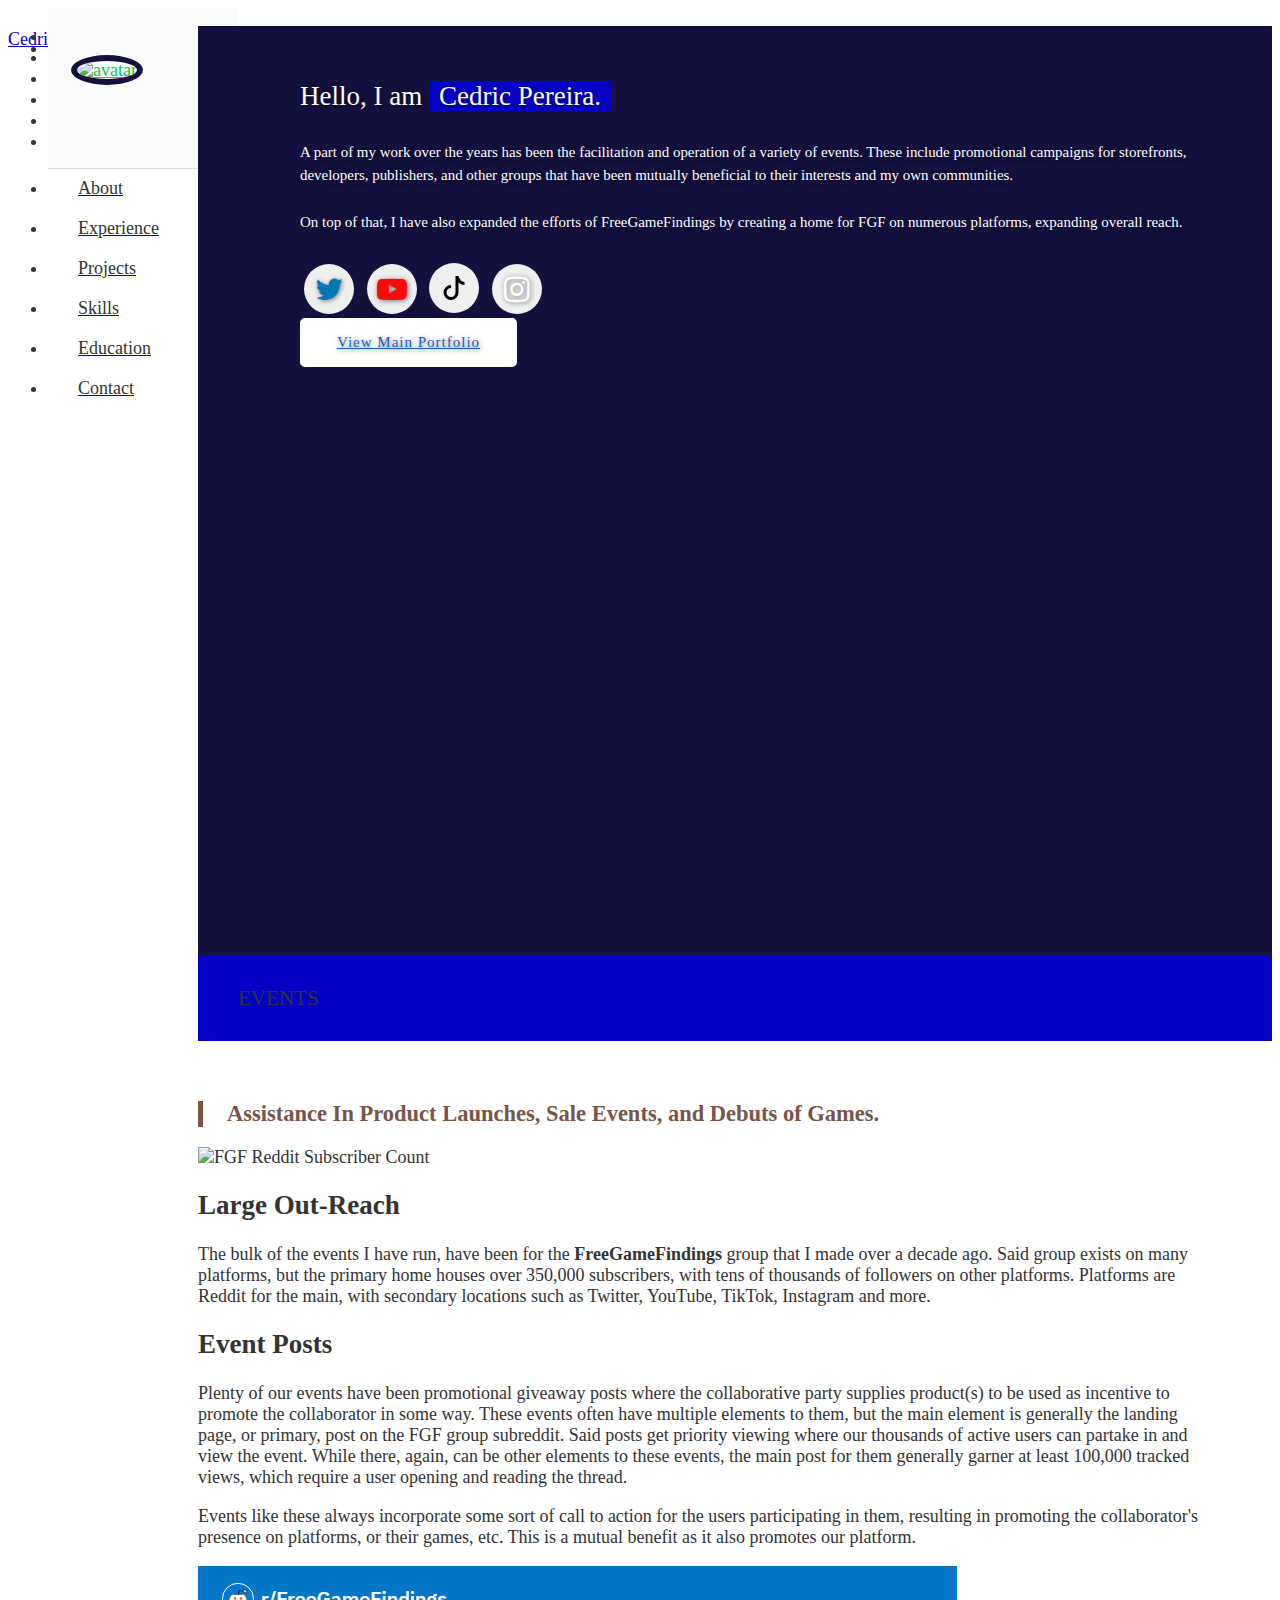
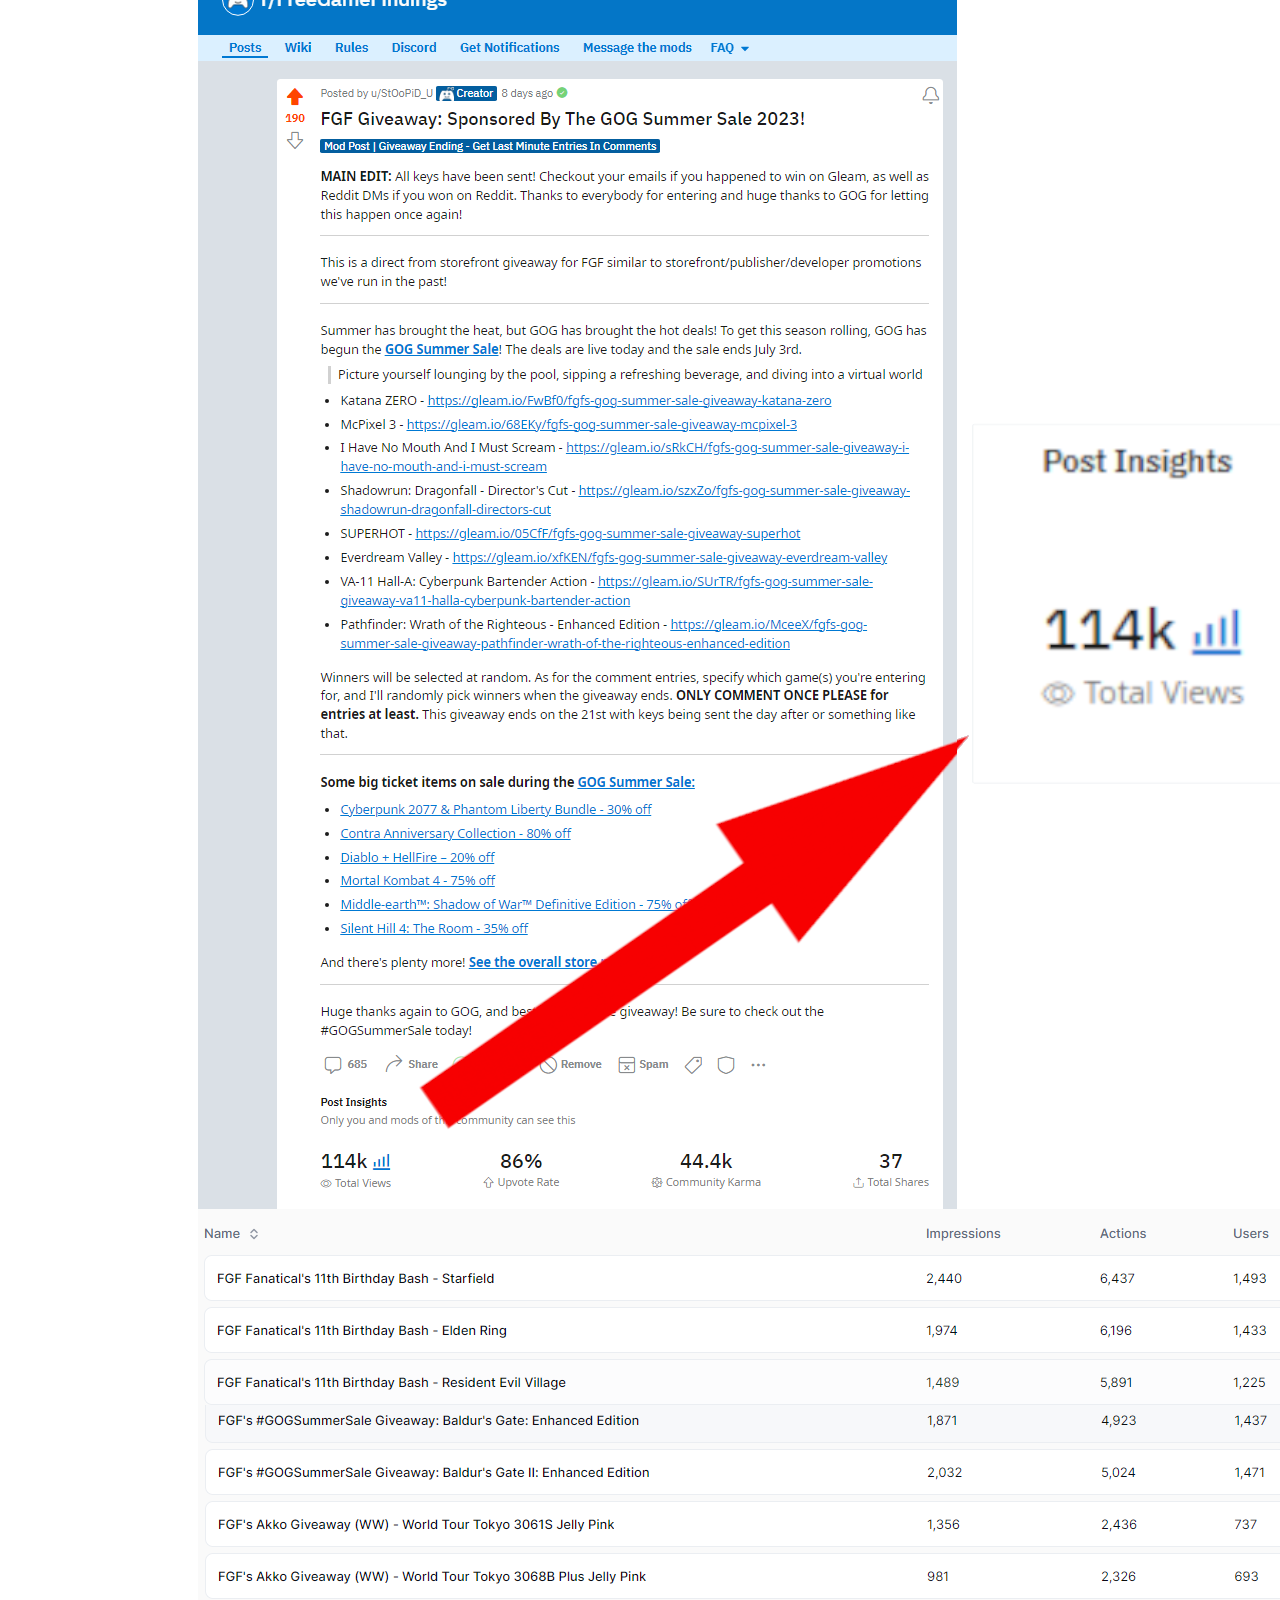
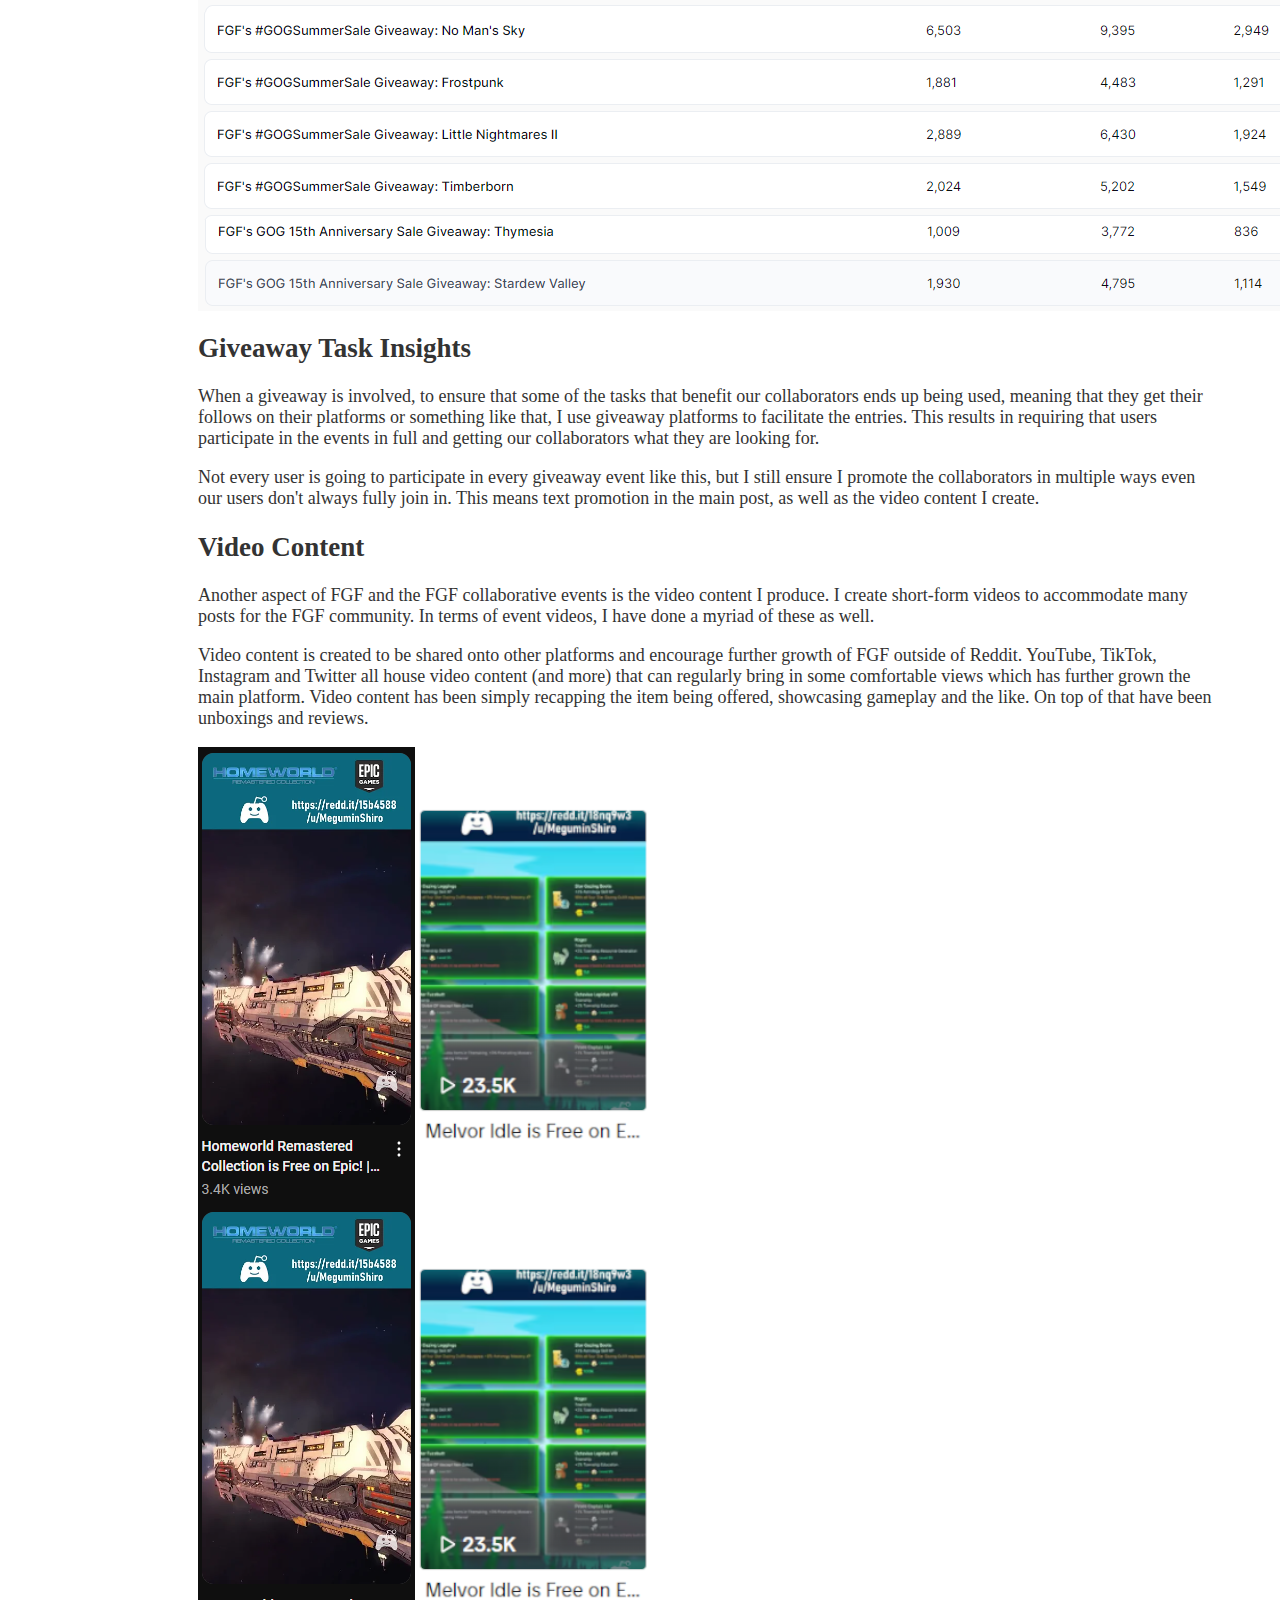
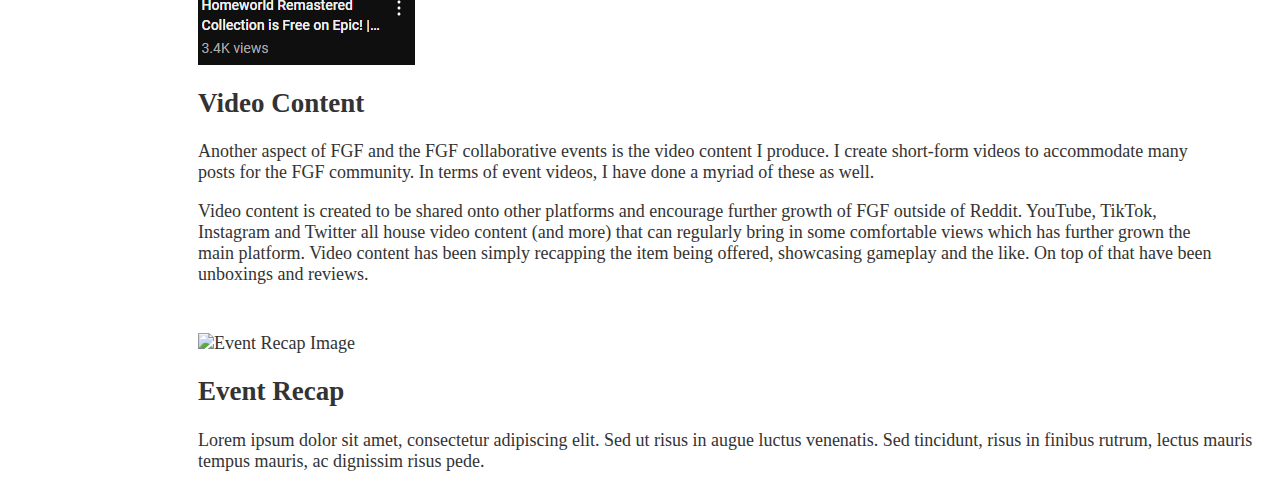
==== events.html @ 9e5b6551 "Main view finished. Now working on events." ====
<!-- <!DOCTYPE html> -->
<html lang="en">

<head>
  <meta charset="utf-8" />
  <meta name="viewport" content="width=device-width initial-scale=1" />
  <meta http-equiv="X-UA-Compatible" content="IE=edge" />

  <!-- Google Tag Manager -->
  <!-- <script>(function(w,d,s,l,i){w[l]=w[l]||[];w[l].push({'gtm.start':
  new Date().getTime(),event:'gtm.js'});var f=d.getElementsByTagName(s)[0],
  j=d.createElement(s),dl=l!='dataLayer'?'&l='+l:'';j.async=true;j.src=
  'https://www.googletagmanager.com/gtm.js?id='+i+dl;f.parentNode.insertBefore(j,f);
  })(window,document,'script','dataLayer','GTM-PGZH8HT');</script> -->
  <!-- End Google Tag Manager -->

  <!-- Materialize - Compiled and minified CSS-->
  <link rel="stylesheet" href="//cdnjs.cloudflare.com/ajax/libs/materialize/0.95.3/css/materialize.min.css" />
  <!-- Font Awesome Icon - CSS-->
  <link rel="stylesheet" href="//maxcdn.bootstrapcdn.com/font-awesome/4.3.0/css/font-awesome.min.css" />
  <!-- Custom Styles-->
  <link rel="stylesheet" href="/assets/css/style.css" />
  <title>Cedric Pereira | Events</title>

  <!-- Global site tag (gtag.js) - Google Analytics -->
  <!-- <script async src="https://www.googletagmanager.com/gtag/js?id=xxxxxxxx"></script> --> <!-- Include my own analytics tag if I set that up-->
  <!-- <script>
    window.dataLayer = window.dataLayer || [];
    function gtag() { dataLayer.push(arguments); }
    gtag('js', new Date());

    gtag('config', 'UA-126939217-2');
  </script> -->

  <!-- Open Graph-->
  <meta property="og:locale" content="en_US" />
  <meta property="og:type" content="website" />
  <meta property="og:title" content="Cedric Pereira | Manager, Developer, Creator, and More" />
  <meta property="og:description" content="Manager, Developer, Creator, Admin, Team Leader" />
  <meta property="og:url" content="https://github.com/StOoPiDU/" />
  <meta property="og:site_name" content="Cedric Pereira | Manager, Developer, Creator, and More" />
  <meta property="article:publisher" content="https://github.com/StOoPiDU/" />
  <meta property="og:image" content="https://stoopidu.github.io/examples/preview.JPG" />
  <!-- Twitter -->
  <meta name="twitter:card" content="summary" />
  <meta name="twitter:site" content="@StOoPiDU_" />
  <meta name="twitter:title" content="Coder | Livestreamer | Editor | Manager | Leader" />
  <meta name="twitter:description" content="Manager, Developer, Creator, Admin, Team Leader" />
  <meta name="twitter:url" content="https://twitter.com/StOoPiDU_" />
  <meta name="author" content="Cedric Pereira" />
  <meta name="description" content="Project Manager and Software Developer with a passion for creating and supporting a myriad of works." />
  <link rel="apple-touch-icon" sizes="57x57" href="/assets/img/favicon/apple-icon-57x57.png" />
  <link rel="apple-touch-icon" sizes="60x60" href="/assets/img/favicon/apple-icon-60x60.png" />
  <link rel="apple-touch-icon" sizes="72x72" href="/assets/img/favicon/apple-icon-72x72.png" />
  <link rel="apple-touch-icon" sizes="76x76" href="/assets/img/favicon/apple-icon-76x76.png" />
  <link rel="apple-touch-icon" sizes="114x114" href="/assets/img/favicon/apple-icon-114x114.png" />
  <link rel="apple-touch-icon" sizes="120x120" href="/assets/img/favicon/apple-icon-120x120.png" />
  <link rel="apple-touch-icon" sizes="144x144" href="/assets/img/favicon/apple-icon-144x144.png" />
  <link rel="apple-touch-icon" sizes="152x152" href="/assets/img/favicon/apple-icon-152x152.png" />
  <link rel="apple-touch-icon" sizes="180x180" href="/assets/img/favicon/apple-icon-180x180.png" />
  <link rel="icon" type="image/png" sizes="192x192" href="/assets/img/favicon/android-icon-192x192.png" />
  <link rel="icon" type="image/png" sizes="32x32" href="/assets/img/favicon/favicon-32x32.png" />
  <link rel="icon" type="image/png" sizes="96x96" href="/assets/img/favicon/favicon-96x96.png" />
  <link rel="icon" type="image/png" sizes="16x16" href="/assets/img/favicon/favicon-16x16.png" />
  <link rel="manifest" href="/assets/img/favicon/manifest.json" />
  <meta name="msapplication-TileColor" content="#ffffff" />
  <meta name="msapplication-TileImage" content="/assets/img/favicon/ms-icon-144x144.png" />
  <meta name="theme-color" content="#ffffff" />
  <meta name="robots" content="index, follow" />
  <!-- Google Site Verification for indexing -->
  <!-- <meta name="google-site-verification" content="_xxxxxx_xxxxx" /> --> <!--Set This Eventually-->
</head>

<body>
  <nav class="hide-on-small-only">
    <ul class="side-nav fixed section table-of-contents">

      <li class="logo">
        <a id="logo-container" aria-label="Navigate to the beginning of the page" href="#intro"
          class="brand-logo grey-blue-text">
          <img src="/assets/img/myLogo.png" class="circle img-responsive profile-pic" alt="avatar">
        </a>
      </li>

      <li class="bold">
        <a aria-label="Navigate to the About section" href="#about" class="waves-effect waves-dark teal-text"><i
            class="mdi-social-person small"></i><span>About</span></a>
      </li>
      <li class="bold">
        <a aria-label="Navigate to the Experience section" href="#experience"
          class="waves-effect waves-dark teal-text"><i
            class="mdi-action-trending-up small"></i><span>Experience</span></a>
      </li>

      <li class="bold">
        <a aria-label="Navigate to the Projects section" href="#projects" class="waves-effect waves-dark teal-text"><i
            class="mdi-av-my-library-books small"></i><span>Projects</span></a>
      </li>

      <li class="bold">
        <a aria-label="Navigate to the Skills section" href="#skills" class="waves-effect waves-dark teal-text"><i
            class="mdi-action-assessment small"></i><span>Skills</span></a>
      </li>

      <li class="bold">
        <a aria-label="Navigate to the Education section" href="#education" class="waves-effect waves-dark teal-text"><i
            class="mdi-social-school small"></i><span>Education</span></a>
      </li>

      <li class="bold">
        <a aria-label="Navigate to the Contact section" href="#contact" class="waves-effect waves-dark teal-text"><i
            class="mdi-content-mail small"></i><span>Contact</span></a>
      </li>
    </ul>
  </nav>

  <!-- Nav class 2 -->
  <nav class="hide-on-large only trigger z-depth-1">
    <a aria-label="Toggle visibility of the mobile navbar" href="#" data-activates="slide-out"
      class="button-collapse"><i class="mdi-navigation-menu"></i></a>
    <div class="name-title">
      <a id="name" aria-label="Navigate to the beginning of the page" href="#" class="teal-text">Cedric
        Pereira</a><span class="black-text">Manager | Developer | Creator</span>
    </div>
  </nav>

  <!-- Nav class 3 -->
  <nav class="hide-on-large only">
    <ul id="slide-out" class="side-nav">
      <li class="bold">
        <a aria-label="Navigate to the About section" href="#about" class="waves-effect waves-dark teal-text"><i
            class="mdi-social-person small"></i><span>About</span></a>
      </li>
      <li class="bold">
        <a aria-label="Navigate to the Experience section" href="#experience"
          class="waves-effect waves-dark teal-text"><i
            class="mdi-action-trending-up small"></i><span>Experience</span></a>
      </li>
      <li class="bold">
        <a aria-label="Navigate to the Projects section" href="#projects" class="waves-effect waves-dark teal-text"><i
            class="mdi-av-my-library-books small"></i><span>Projects</span></a>
      </li>
      <li class="bold">
        <a aria-label="Navigate to the Skills section" href="#skills" class="waves-effect waves-dark teal-text"><i
            class="mdi-action-assessment small"></i><span>Skills</span></a>
      </li>

      <li class="bold">
        <a aria-label="Navigate to the Education section" href="#education" class="waves-effect waves-dark teal-text"><i
            class="mdi-social-school small"></i><span>Education</span></a>
      </li>
      <li class="bold">
        <a aria-label="Navigate to the Contact section" href="#contact" class="waves-effect waves-dark teal-text"><i
            class="mdi-content-mail small"></i><span>Contact</span></a>
      </li>
    </ul>
  </nav>

  <!-- Main Content-->
  <main>
    <!-- First Section: Heading lines and image -->
    <section id="intro" class="section scrollspy full-height">
      <div class="overlay"></div>
      <div class="container">
        <div class="col-md-9">
          <div class="content section-padding valign" style="margin-left: 10%; margin-top: 50px;">
            <div class="caption">
              <h2>Hello, I am <span class="teal">Cedric Pereira.</span></h2>
              <h5>A part of my work over the years has been the facilitation and operation of a variety of events. These include promotional campaigns for storefronts, developers, publishers, and other groups that have been mutually beneficial to their interests and my own communities.</h5>
              <h5>On top of that, I have also expanded the efforts of FreeGameFindings by creating a home for FGF on numerous platforms, expanding overall reach.</h5>
            </div>

            <div class="social">
              <a href="https://twitter.com/FreeGameFinding" target="_blank">
                <button class="icon-btn twitter">
                  <i class="fa fa-twitter"></i>
                </button>
              </a>
              <a href="https://www.youtube.com/@freegamefindings" target="_blank">
                <button class="icon-btn youtube">
                  <i class="fa fa-youtube-play"></i>
                </button>
              </a>
              <a href="https://www.tiktok.com/@freegamefindings" target="_blank">
                <button class="icon-btn tiktok">
                  <svg xmlns="http://www.w3.org/2000/svg" width="24" height="24" fill="currentColor" class="bi bi-tiktok" viewBox="0 0 16 16">
                    <path d="M9 0h1.98c.144.715.54 1.617 1.235 2.512C12.895 3.389 13.797 4 15 4v2c-1.753 0-3.07-.814-4-1.829V11a5 5 0 1 1-5-5v2a3 3 0 1 0 3 3z"/>
                  </svg> <!-- Direct Link TikTok Logo -->
                </button>
              </a>
              <a href="https://www.instagram.com/freegamefinding/" target="_blank">
                <button class="icon-btn instagram">
                  <i class="fa fa-instagram"></i>
                </button>
              </a>

              <!-- <a href="LINKLINKLINK" target="_blank">
                <button class="icon-btn LINKLINK">
                  <i class="fa fa-twitch"></i>
                </button>
              </a> -->
            </div>

            <div class='buttons'>
              <a href="https://stoopidu.github.io/" class="readme">View Main Portfolio</a>
              <!-- <a href="#contact" class="contactme">Contact Me</a> -->
            </div>
          </div>
        </div>
      </div>
    </section>

    <!-- Second Section: About -->
    <section id="about" class="section scrollspy">
      <h3 class="page-title white-text teal">Events</h3>
      <div class="container flow-text">
        <blockquote>
          <h2>
            Assistance In Product Launches, Sale Events, and Debuts of Games.
          </h2>
        </blockquote>

        <div class="row">
          <div class="col s12 m6">
            <img alt="FGF Reddit Subscriber Count" src="/assets/img/events/fgf-sub-count.PNG" class="responsive-img"/>
            <!-- <img src="https://static.wixstatic.com/media/0e0314_6932dff3b9944958aabe77f06341f269~mv2.jpg/v1/fill/w_740,h_497,al_c,q_85,usm_0.66_1.00_0.01,enc_auto/0e0314_6932dff3b9944958aabe77f06341f269~mv2.jpg" alt="Event Recap Image" class="responsive-img"> -->
          </div>
          <div class="col s12 m6">
            <h2>Large Out-Reach</h2>
            <p>The bulk of the events I have run, have been for the <b>FreeGameFindings</b> group that I made over a decade ago. Said group exists on many platforms, but the primary home houses over 350,000 subscribers, with tens of thousands of followers on other platforms. Platforms are Reddit for the main, with secondary locations such as Twitter, YouTube, TikTok, Instagram and more.</p>
          </div>
        </div>

        <div class="row">
          <div class="col s12 m6">
            <h2>Event Posts</h2>
            <p>Plenty of our events have been promotional giveaway posts where the collaborative party supplies product(s) to be used as incentive to promote the collaborator in some way. These events often have multiple elements to them, but the main element is generally the landing page, or primary, post on the FGF group subreddit. Said posts get priority viewing where our thousands of active users can partake in and view the event. While there, again, can be other elements to these events, the main post for them generally garner at least 100,000 tracked views, which require a user opening and reading the thread.</p>
            <p>Events like these always incorporate some sort of call to action for the users participating in them, resulting in promoting the collaborator's presence on platforms, or their games, etc. This is a mutual benefit as it also promotes our platform.</p>
          </div>
          <div class="col s12 m6">
            <img alt="Post Insight" src="/assets/img/events/gog-summer-sale-insights-combined.png" class="responsive-img"/>
            <!-- <img src="https://static.wixstatic.com/media/0e0314_6932dff3b9944958aabe77f06341f269~mv2.jpg/v1/fill/w_740,h_497,al_c,q_85,usm_0.66_1.00_0.01,enc_auto/0e0314_6932dff3b9944958aabe77f06341f269~mv2.jpg" alt="Event Recap Image" class="responsive-img"> -->
          </div>
        </div>

        <div class="row">
          <div class="col s12 m6">
            <img alt="Gleam Insights" src="/assets/img/events/gleam-insights-combined.PNG" class="responsive-img"/>
            <!-- <img src="https://static.wixstatic.com/media/0e0314_6932dff3b9944958aabe77f06341f269~mv2.jpg/v1/fill/w_740,h_497,al_c,q_85,usm_0.66_1.00_0.01,enc_auto/0e0314_6932dff3b9944958aabe77f06341f269~mv2.jpg" alt="Event Recap Image" class="responsive-img"> -->
          </div>
          <div class="col s12 m6">
            <h2>Giveaway Task Insights</h2>
            <p>When a giveaway is involved, to ensure that some of the tasks that benefit our collaborators ends up being used, meaning that they get their follows on their platforms or something like that, I use giveaway platforms to facilitate the entries. This results in requiring that users participate in the events in full and getting our collaborators what they are looking for.</p>
            <p>Not every user is going to participate in every giveaway event like this, but I still ensure I promote the collaborators in multiple ways even our users don't always fully join in. This means text promotion in the main post, as well as the video content I create.</p>
          </div>
        </div>

        <div class="row">
          <div class="col s12 m6">
            <h2>Video Content</h2>
            <p>Another aspect of FGF and the FGF collaborative events is the video content I produce. I create short-form videos to accommodate many posts for the FGF community. In terms of event videos, I have done a myriad of these as well.</p>
            <p>Video content is created to be shared onto other platforms and encourage further growth of FGF outside of Reddit. YouTube, TikTok, Instagram and Twitter all house video content (and more) that can regularly bring in some comfortable views which has further grown the main platform. Video content has been simply recapping the item being offered, showcasing gameplay and the like. On top of that have been unboxings and reviews.</p>
          </div>
          <div class="col s12 m6">
            <img alt="FGF YouTube and TikTok Views" src="/assets/img/events/fgf-yt-tt-views-combined.PNG" class="responsive-img"/>
            <!-- <img src="https://static.wixstatic.com/media/0e0314_6932dff3b9944958aabe77f06341f269~mv2.jpg/v1/fill/w_740,h_497,al_c,q_85,usm_0.66_1.00_0.01,enc_auto/0e0314_6932dff3b9944958aabe77f06341f269~mv2.jpg" alt="Event Recap Image" class="responsive-img"> -->
          </div>
        </div>

        <div class="row">
          <div class="col s12 m6">
            <img alt="FGF YouTube and TikTok Views" src="/assets/img/events/fgf-yt-tt-views-combined.PNG" class="responsive-img"/>
            <!-- <img src="https://static.wixstatic.com/media/0e0314_6932dff3b9944958aabe77f06341f269~mv2.jpg/v1/fill/w_740,h_497,al_c,q_85,usm_0.66_1.00_0.01,enc_auto/0e0314_6932dff3b9944958aabe77f06341f269~mv2.jpg" alt="Event Recap Image" class="responsive-img"> -->
          </div>
          <div class="col s12 m6">
            <h2>Video Content</h2>
            <p>Another aspect of FGF and the FGF collaborative events is the video content I produce. I create short-form videos to accommodate many posts for the FGF community. In terms of event videos, I have done a myriad of these as well.</p>
            <p>Video content is created to be shared onto other platforms and encourage further growth of FGF outside of Reddit. YouTube, TikTok, Instagram and Twitter all house video content (and more) that can regularly bring in some comfortable views which has further grown the main platform. Video content has been simply recapping the item being offered, showcasing gameplay and the like. On top of that have been unboxings and reviews.</p>
          </div>
        </div>

      </div>
    </section>

    <!-- Eight Section: Event Recap -->
    <section class="">
      <div class="row">
        <div class="col s12 m6">
          <img src="https://static.wixstatic.com/media/0e0314_6932dff3b9944958aabe77f06341f269~mv2.jpg/v1/fill/w_740,h_497,al_c,q_85,usm_0.66_1.00_0.01,enc_auto/0e0314_6932dff3b9944958aabe77f06341f269~mv2.jpg" alt="Event Recap Image" class="responsive-img">
        </div>
        <div class="col s12 m6">
          <h2>Event Recap</h2>
          <p>Lorem ipsum dolor sit amet, consectetur adipiscing elit. Sed ut risus in augue luctus venenatis. Sed tincidunt, risus in finibus rutrum, lectus mauris tempus mauris, ac dignissim risus pede.</p>
        </div>
      </div>
    </section>


  <!-- jQuery-->
  <script src="https://ajax.googleapis.com/ajax/libs/jquery/1.11.2/jquery.min.js"></script>

  <!-- Materialize - Compiled and minified JavaScript-->
  <script src="https://cdnjs.cloudflare.com/ajax/libs/materialize/0.95.3/js/materialize.min.js"></script>
  <script>
    // Materialize - Initializers
    $(document).ready(function () {
      $(".scrollspy").scrollSpy()
      // Initialize collapse button
      $(".button-collapse").sideNav({
        menuWidth: 190, // Default is 240
        edge: "left", // Choose the horizontal origin
        closeOnClick: true // Closes side-nav on <a> clicks, useful for Angular/Meteor
      })
    })
  </script>
</body>

</html>
---- assets/css/style.css ----
.profile-pic {
  position: relative;
  max-width:130px;
  max-height:130px;
  width: auto;
  height: auto;
  overflow: hidden;
  /* display: inline-block; */


  /* background-size: cover;  */
  margin: -31px;
  margin-left:-7px;
  border: 6px solid rgba(21, 17, 63);
  border-radius: 50% !important;
}

.profile-pic img {
  width: 100%;
  height: auto;
}

.tracker {
  /* visibility: hidden; */
  position: fixed;
  /* margin-inline-end: auto;  */
  bottom: 0;
  right: 0;
}

@import url(https://fonts.googleapis.com/css?family=Poiret+One);
.social {
  margin: 0 auto;
  width: auto;
  text-align: inherit;
  /* padding: 10px; */
}

.icon-btn {
  margin-left: auto;
  width: 50px;
  height: 50px;
  border: 0;
  color: #FFFFFF;
  cursor: pointer;
  font-size: 30px;
  line-height: 70px;
  border-radius: 45px;
  display: inline-block;
  margin: 4px;
}

.github {
  color: black;
}

.linkedin {
  color: #0077b5;
}

.reddit {
  color: #f06b1e;
}

.tiktok {
  color: black;
}

.twitter {
  color: #0077b5;
}

.youtube {
  color: #fc0909;
}

.icon-btn:hover {
  transform: scale(1.10);
  color: #FFFFFF;
}

.github:hover {
  background-color: black;
}

.linkedin:hover {
  background-color: #0077b5;
}

.reddit:hover {
  background-color: #f06b1e;
}

.tiktok:hover {
  background-color: black;
}

.twitter:hover {
  background-color: #0077b5;
}

.youtube:hover {
  background-color: #fc0909;
}

/* Buttons - Read Me, Contact Us */

.readme {
  position: relative;
  padding: 11px 35px;
  background: #fff;
  color: #1e5ac9;
  border: 2px solid #fff;
  font-weight: 600;
  font-size: 15px;
  letter-spacing: 1px;
  display: inline-block;
  border-radius: 5px;
  -webkit-border-radius: 5px;
}

/* .readme:hover{
  color: white;
  background-color: #1e5ac9;
} */

.contactme {
  position: relative;
  padding: 11px 35px;
  background: none;
  color: #fff;
  border: 2px solid #fff;
  font-weight: 600;
  font-size: 15px;
  letter-spacing: 1px;
  display: inline-block;
  margin-top: 1.5em;
  border-radius: 5px;
  -webkit-border-radius: 5px;
}

.contactme:hover{
  color: #1e5ac9;
  background-color: white;
}
/* main body */

/* body-color */

body {
  color: #333;
  font-size: 18px;
}

/* body {
  color: black;
  font-size: 18px;
} */

/* main a -- links */

/* a {
  color: #0600c6;
} */

a {
  color: #15113f;
}

/* main blockqoute */

/* blockquote {
  border-left: 5px solid #795548;
  color: #795548;
  font-size: 125%;
  font-weight: 400;
  margin: 20px 0;
  padding-left: 1.5rem;
} */

blockquote {
  border-left: 5px solid #795548;
  color: #795548;
  font-size: 125%;
  font-weight: 400;
  margin: 20px 0;
  padding-left: 1.5rem;
}

blockquote * {
  font-size: inherit;
  line-height: inherit;
}

.text-center {
  text-align: center;
}

/* main nav */

nav {
  background: white;
  box-shadow: none;
  height: 0;
}

/* nav {
  background: rgb(149, 126, 212);
  box-shadow: none;
  height: 0;
} */

nav i {
  padding: 0 15px;
  position: relative;
  top: 5px;
}

/* main */

/* main {
  background: url(../../assets/img/bg.png) repeat;
  padding-left: 190px;
} */

main {
  background: url(../../assets/img/bg.png) repeat;
  padding-left: 190px;
}

dl {
  margin-top: 0.5rem;
}

dd {
  display: inline-block;
  font-weight: 500;
  margin-left: 0;
}

dt {
  display: inline-block;
  margin-left: 0.5rem;
}

ul.side-nav {
  width: 190px;
}

ul.side-nav li {
  padding: 0;
}

/* ul.side-nav.fixed a {
  box-sizing: content-box;
  color: rgb(48, 122, 207);
  display: block;
  line-height: 100%;
  padding: 10px 0 12px;
} */

ul.side-nav.fixed a {
  box-sizing: content-box;
  color: rgb(16, 202, 56);
  display: block;
  line-height: 100%;
  padding: 10px 0 12px;
}

ul.table-of-contents li.logo a.active, ul.table-of-contents li.logo a:hover {
  border: none;
  font-weight: 200;
}

/* ul.side-nav.fixed li.logo {
  background-color: #fafafa;
  border-bottom: 1px solid #ddd;
  box-sizing: content-box;
  min-height: 90px;
  padding: 30px 30px 40px;
} */

ul.side-nav.fixed li.logo {
  background-color: #fafafa;
  border-bottom: 1px solid #ddd;
  box-sizing: content-box;
  min-height: 90px;
  padding: 30px 30px 40px;
}

ul.side-nav.fixed li.logo a {
  font-weight: 200;
  line-height: 100%;
}

ul.table-of-contents li:not(.logo) a.active, ul.table-of-contents li:not(.logo) a:hover {
  background-color: #fafafa;
  border-left: 3px solid;
}

ul.side-nav.fixed.table-of-contents li:not(.logo) a span, ul#slide-out li:not(.logo) a span {
  color: #333 !important;
}

li.logo span {
  display: block;
  font-size: 14px;
}

.brand-logo h1 {
  font-size: inherit;
  line-height: inherit;
  margin: inherit;
  font-weight: inherit;
}

.container {
  width: 95%;
}

h3 {
  font-weight: 200;
  margin-bottom: 60px;
  margin-top: 0;
  padding: 30px 40px;
  text-transform: uppercase;
}

.section {
  padding-bottom: 30px;
  padding-top: 0;
  position: relative;
}

.full-height {
  height: 100vh;
}

/* Original */

/* #intro.section {
  background: url(../../assets/img/white-ai-wallpaper.jpg) no-repeat top center/cover;
  position: relative;
} */

#intro.section {
  background: #231d68 repeat;
  position: relative;
}

#intro.section .container {
  color: white;
  font-weight: 200;
  left: 0;
  position: absolute;
  top: 0;
}

/* #intro.section .container *:not(span) {
  font-weight: 300;
  line-height: 150%;
  padding: 0 30px;
  text-shadow: 1px 1px 5px rgba(0, 0, 0, 0.5);
} */

#intro.section .container *:not(span) {
  font-weight: 300;
  /* font-weight: 400; */
  line-height: 150%;
  /* padding: 0 0px; */
  text-shadow: 1px 1px 5px rgba(0, 0, 0, 0.5);
}

#intro.section .underline {
  border-bottom: 5px solid #24305e;
}

#intro.section .teal {
  padding: 0 10px;
}

.overlay {
  background-color: rgba(0, 0, 0, 0.4);
  height: 100%;
  left: 0;
  position: absolute;
  top: 0;
  width: 100%;
}

.waves-effect.waves-blue .waves-ripple {
  /* The alpha value allows the text and background color
   of the button to still show through. */
  background-color: rgba(33, 150, 243, 0.2);
}

.card {
  margin-bottom: 60px;
}

.card .role {
  font-size: 1.25rem;
  position: absolute;
  right: 38px;
  top: 35px;
}

.card li a {
  margin-right: 0;
  color: #333;
  border-bottom: 2px solid #ffab40;
}

.card li a:hover {
  color: #333;
  font-weight: 500;
}

.card .card-content {
  padding-bottom: 30px;
}

.card .card-content p {
  padding: 5px 0 0;
}

.card h5 {
  font-size: 1.5rem;
  margin-bottom: -0.5rem;
  margin-top: 2rem;
}

.card h6 {
  font-weight: 300;
  letter-spacing: 1px;
  margin-top: 2rem;
  text-transform: uppercase;
}

#experience .card-action {
  background-color: rgba(0, 0, 0, 0.02);
  border: none;
}

#experience .card .col.s12.m2 a {
  display: block;
}

#experience .card .col.s12.m2 a img {
  max-height: 60px;
}

.card-action span {
  font-size: 85%;
  color: #666;
}

.card ul {
  margin-bottom: 0;
}

.card ul li {
  line-height: 200%;
  list-style-type: disc;
  margin-left: 24px;
}

.card ul li li {
  color: #666;
  font-size: 13px;
}

.card .card-title {
  font-size: 24px;
}

.card .card-content .card-title {
  line-height: 2.5rem;
}

.card i.right {
  margin-left: 10px;
}

a.hoverline {
  border-bottom: 3px solid transparent !important;
  padding: 3px 3px 0 3px;
  transition: 0.25s all;
  -moz-transition: 0.25s all;
  -webkit-transition: 0.25s all;
}

/* main a.hoverline */

/* a.hoverline:hover {
  border-bottom: 3px solid #24305e !important;
} */

a.hoverline:hover {
  border-bottom: 3px solid #15113f !important;
}

#skills .card.large {
  height: 360px;
}

#skills h4 {
  border-bottom: 1px solid #ddd;
  margin-bottom: 30px;
  padding-bottom: 20px;
}

/* #skills .col img.responsive-img {
  margin: 0 auto;
  max-height: 100px;
  padding-bottom: 10px;
  text-align: center;
  vertical-align: middle;
  display: table-cell;
} */

#skills .col {
  display: flex; /* Use flexbox to control the layout */
  flex-direction: column; /* Stack the image and text vertically */
  align-items: center; /* Center both image and text horizontally */
  text-align: center; /* Center the text within its container */
}

#skills .col img.responsive-img {
  max-height: 100px;
  padding-bottom: 10px;
}

.card.large .card-content p {
  color: inherit;
  margin: 0;
  padding: 30px 0;
}

#experience .card-content .row {
  border-bottom: 1px solid #ddd;
  padding-bottom: 10px;
}

.card.large .card-image {
  height: 230px;
}

.card.large .card-content {
  height: auto;
}

.card.medium .card-image {
  height: 240px;
}

.card-action a.btn-floating {
  margin-bottom: 0;
}

#contact a:not(.btn-floating) {
  bottom: 6px;
  left: 20px;
  position: relative;
}

#experience .col.s12.m2 {
  text-align: center;
}

.fa-external-link:before {
  left: 3px;
  position: relative;
  top: 2px;
}

small {
  display: none;
}

.grey-text {
  color: #666 !important;
}

/* main .teal-text RENAMETHIS*/

.teal-text {
  color: #0600c6 !important;
}

/* .teal-text {
  color: #0b5e86 !important;
} */

/* .teal RENAMETHIS*/

.teal {
  background-color: #0600c6 !important;
}

/* .teal {
  background-color: #00695c !important;
} */

@media (min-width: 1200px) {
  #experience .container {
    width: 860px;
  }
}

@media (max-width: 1360px) {
  .card ul li {
    font-size: 14px;
    line-height: 200%;
    margin-left: 20px;
  }
}

@media (max-width: 1160px) {
  .card ul li {
    line-height: 150%;
  }
}

@media (max-width: 992px) {
  main {
    padding-left: 0px;
    padding-top: 64px;
  }
  ul.side-nav a {
    line-height: 100%;
    padding: 0;
    width: 100%;
  }
  nav {
    background: #fff;
    height: 64px;
    position: absolute;
  }
  nav a.button-collapse, nav a.button-collapse i {
    color: #0600c6;
    height: 56px;
    line-height: 56px;
  }
  h3 {
    padding: 20px 30px;
    margin-bottom: 40px;
  }
  .container {
    margin: 0 auto;
  }
  nav.hide-on-large.only.trigger {
    display: block;
    position: fixed;
    top: 0;
    z-index: 2;
  }
  .name-title {
    display: block;
    height: 100%;
    padding-top: 15px;
    text-align: center;
    width: 100%;
    position: absolute;
  }
  .name-title>span, .name-title>a {
    position: relative;
    line-height: 20px;
  }
  .name-title a {
    font-size: 22px;
    display: block;
  }
  .name-title span {
    display: block;
    font-size: 14px;
  }
  h3, .container {
    position: relative;
    top: 64px;
  }
  section#intro {
    margin-bottom: -64px;
  }
  .card .role {
    position: relative;
    right: initial;
    top: initial;
  }
}

@media (max-width: 600px) {
  h2 {
    font-size: 22px;
    line-height: 200%;
    margin: 30px 0 0;
  }
  #intro.section .container *:not(span) {
    padding: 0;
  }
  .card .card-content .card-title {
    font-size: 20px;
    line-height: 24px;
  }
  #experience span.card-title {
    text-align: center;
    display: block;
  }
  #experience span.card-title a {
    margin: 0;
  }
  i.mdi-navigation-close.right {
    position: relative;
    bottom: 15px;
  }
  #contact a:not(.btn-floating) {
    text-align: center;
    display: block;
    left: initial;
    bottom: initial;
  }
  #contact a.btn-floating.btn-large {
    display: block;
    text-align: center;
    margin: 0 auto;
  }
  #intro.section {
    background-position-x: 30%;
  }
}
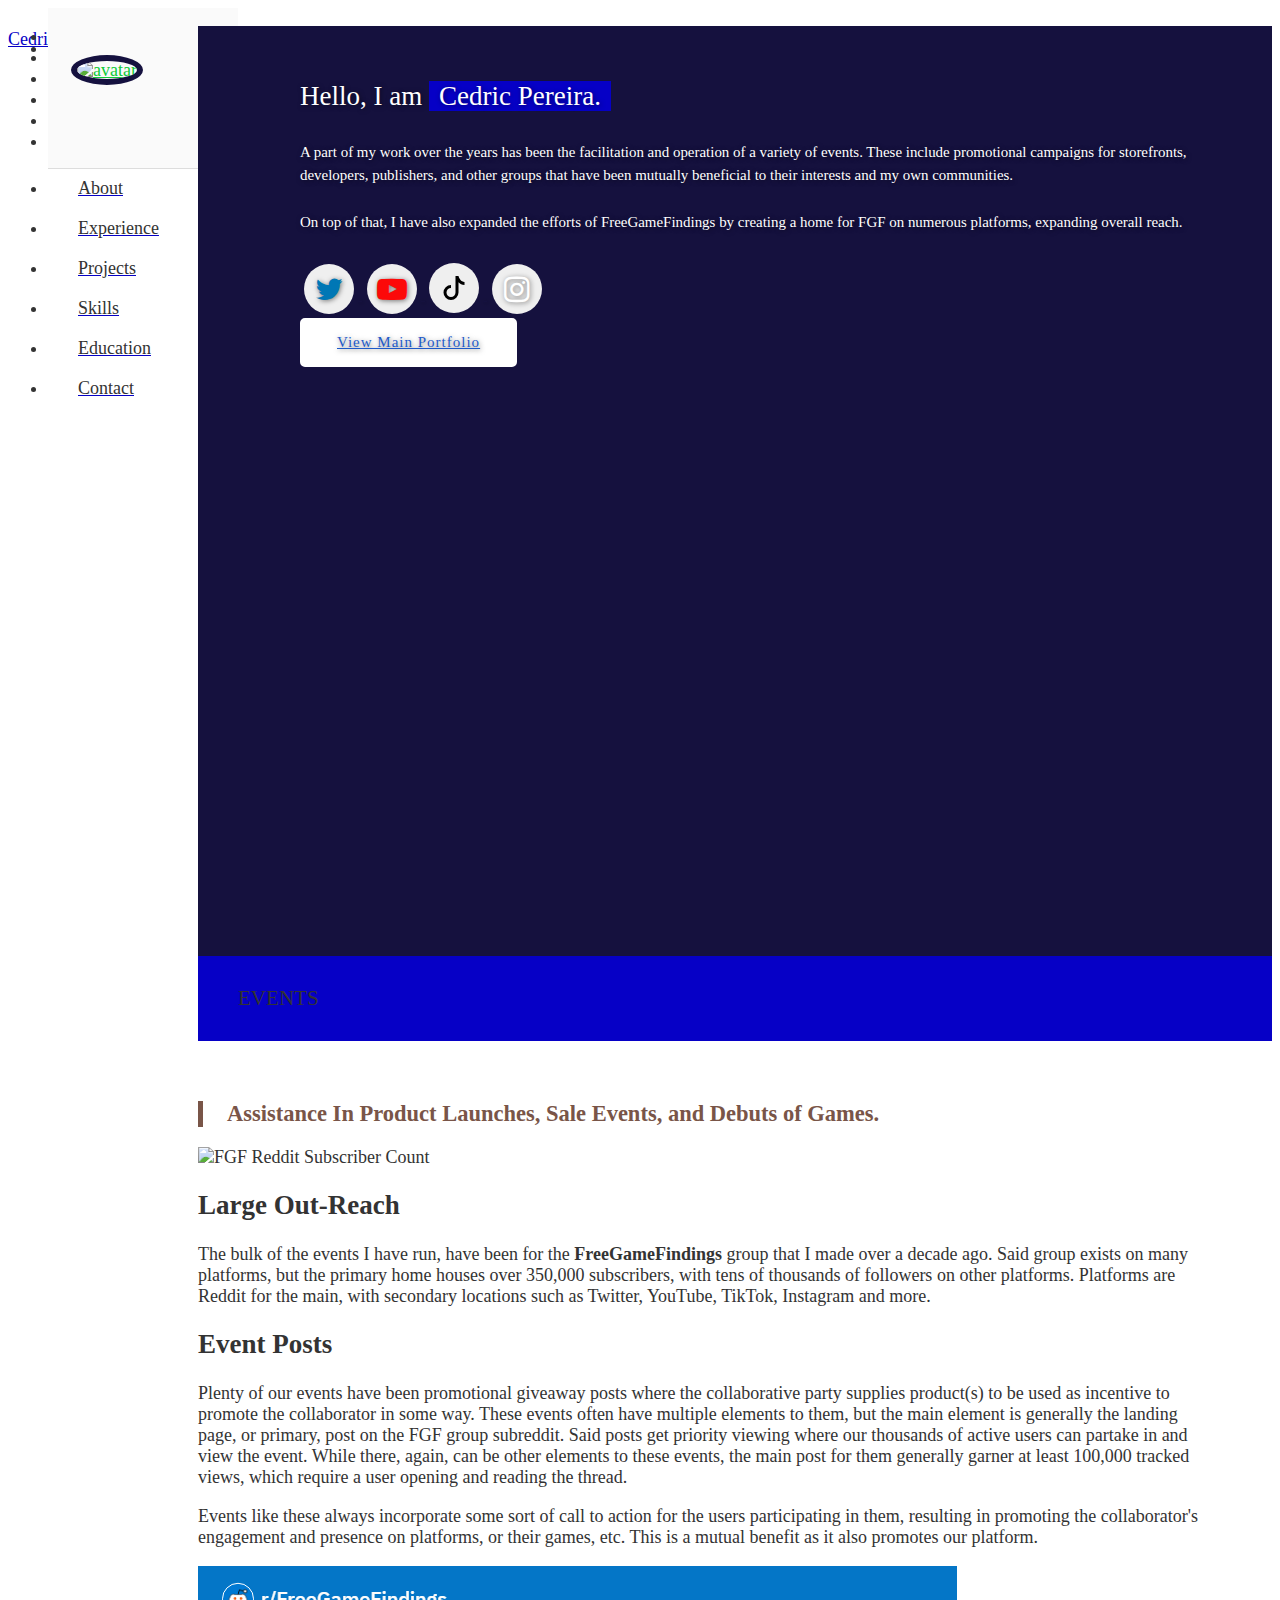
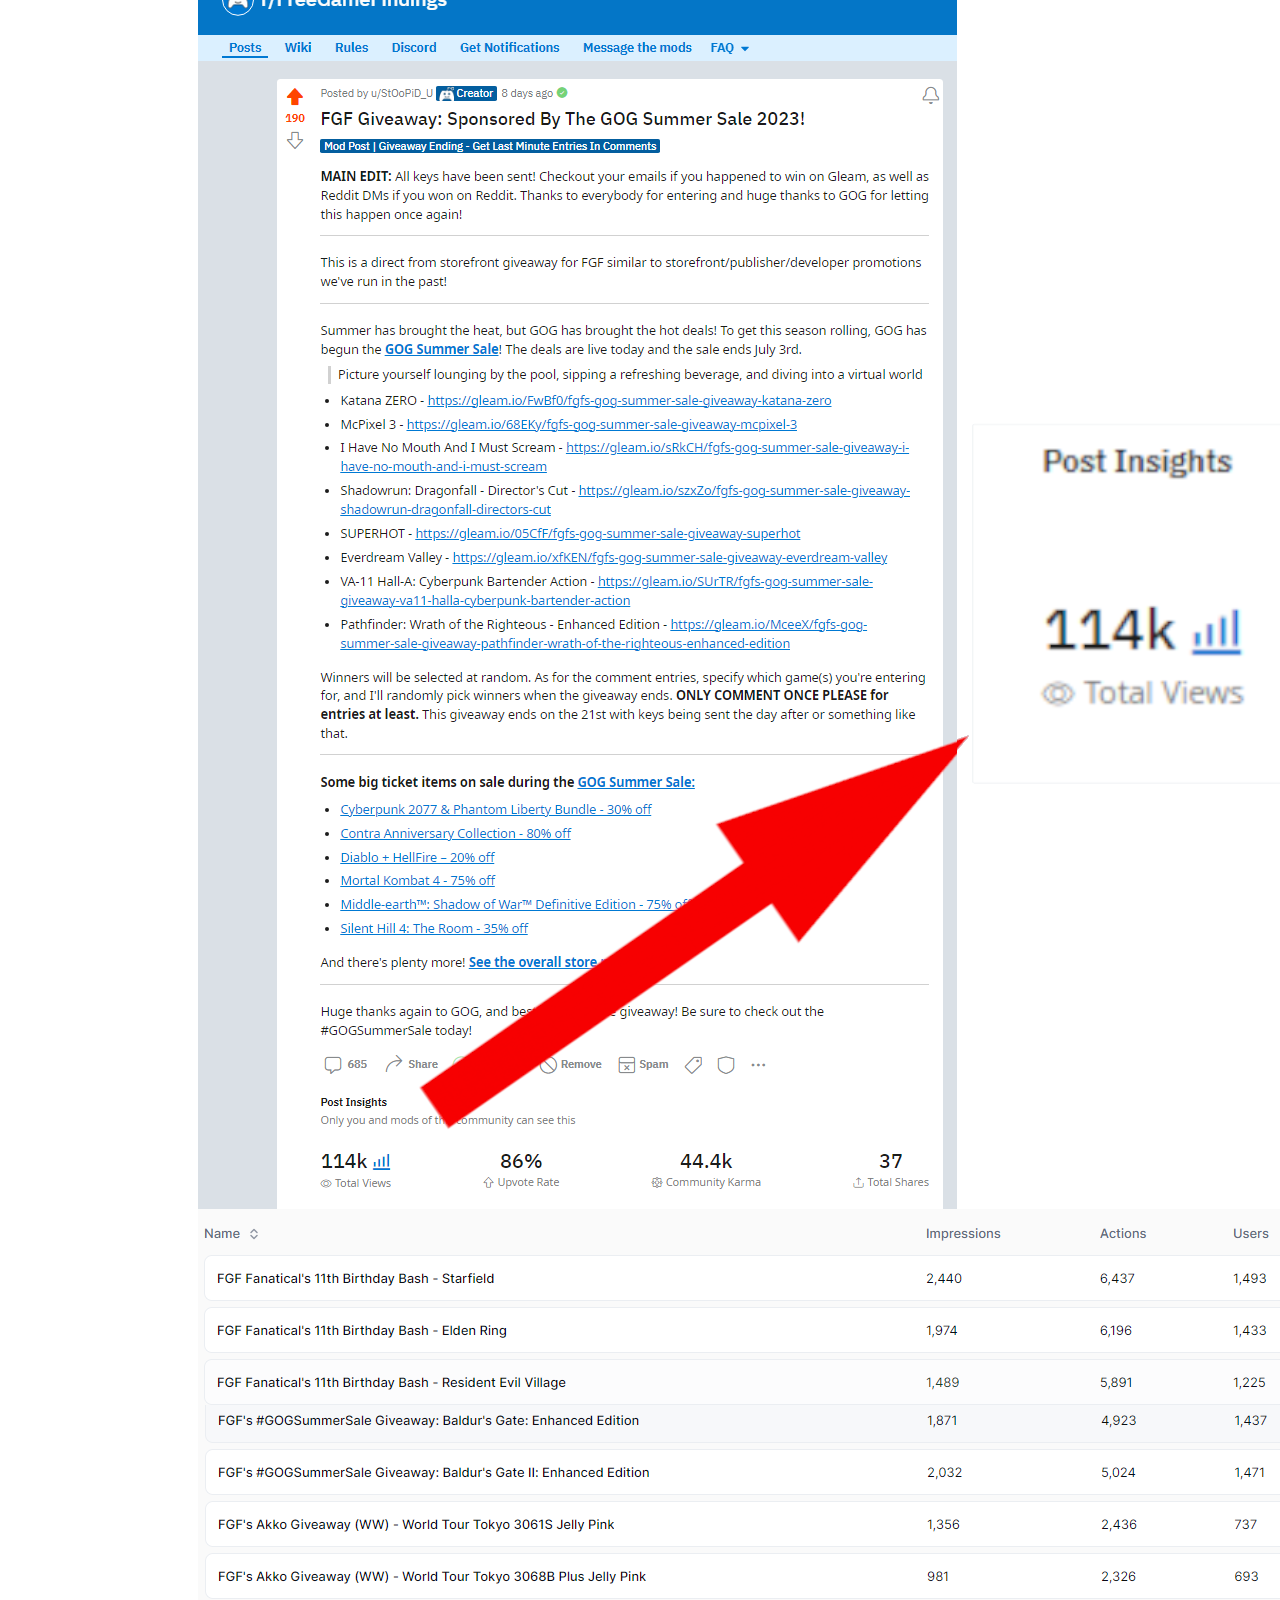
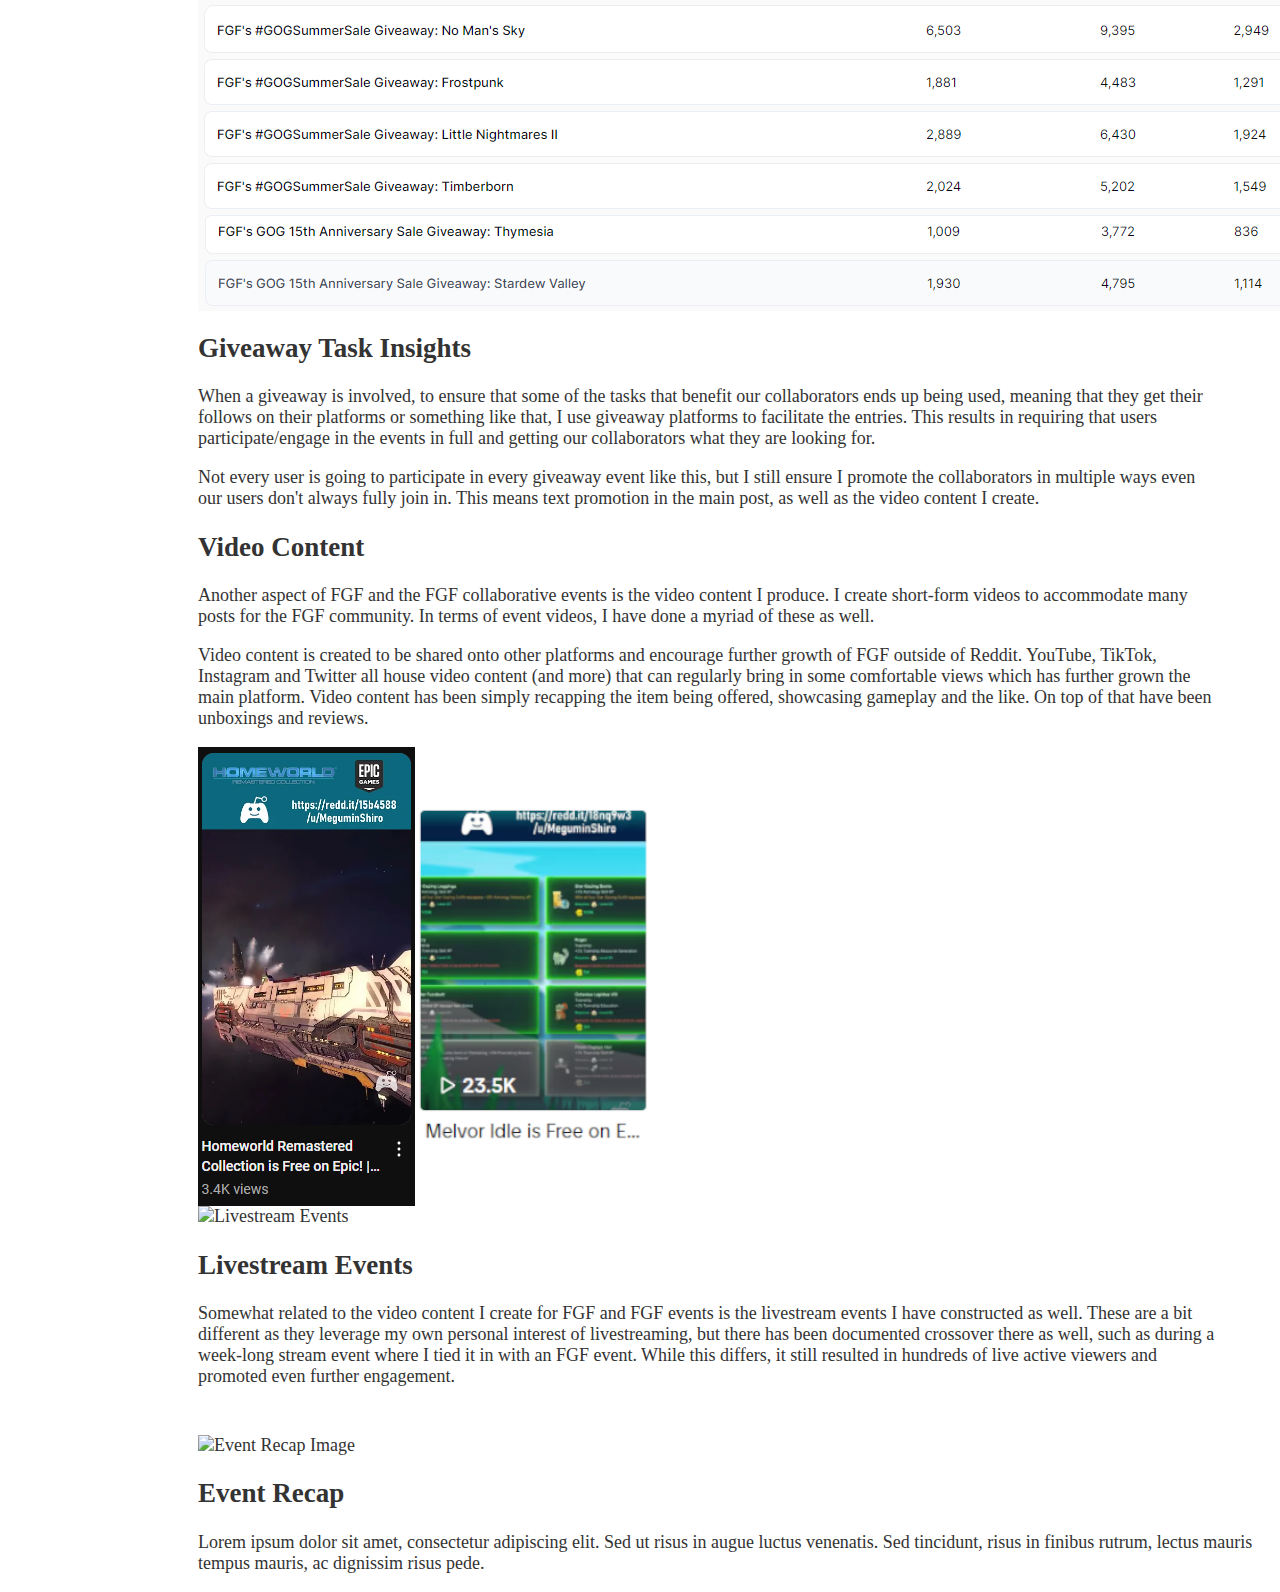
==== commit 2a731835: "Main view finished. Now working on events." ====
--- a/events.html
+++ b/events.html
@@ -221,11 +221,10 @@
         </blockquote>
 
         <div class="row">
-          <div class="col s12 m6">
+          <div class="col s8 m6">
             <img alt="FGF Reddit Subscriber Count" src="/assets/img/events/fgf-sub-count.PNG" class="responsive-img"/>
-            <!-- <img src="https://static.wixstatic.com/media/0e0314_6932dff3b9944958aabe77f06341f269~mv2.jpg/v1/fill/w_740,h_497,al_c,q_85,usm_0.66_1.00_0.01,enc_auto/0e0314_6932dff3b9944958aabe77f06341f269~mv2.jpg" alt="Event Recap Image" class="responsive-img"> -->
-          </div>
-          <div class="col s12 m6">
+          </div>
+          <div class="col s16 m6">
             <h2>Large Out-Reach</h2>
             <p>The bulk of the events I have run, have been for the <b>FreeGameFindings</b> group that I made over a decade ago. Said group exists on many platforms, but the primary home houses over 350,000 subscribers, with tens of thousands of followers on other platforms. Platforms are Reddit for the main, with secondary locations such as Twitter, YouTube, TikTok, Instagram and more.</p>
           </div>
@@ -235,22 +234,20 @@
           <div class="col s12 m6">
             <h2>Event Posts</h2>
             <p>Plenty of our events have been promotional giveaway posts where the collaborative party supplies product(s) to be used as incentive to promote the collaborator in some way. These events often have multiple elements to them, but the main element is generally the landing page, or primary, post on the FGF group subreddit. Said posts get priority viewing where our thousands of active users can partake in and view the event. While there, again, can be other elements to these events, the main post for them generally garner at least 100,000 tracked views, which require a user opening and reading the thread.</p>
-            <p>Events like these always incorporate some sort of call to action for the users participating in them, resulting in promoting the collaborator's presence on platforms, or their games, etc. This is a mutual benefit as it also promotes our platform.</p>
+            <p>Events like these always incorporate some sort of call to action for the users participating in them, resulting in promoting the collaborator's engagement and presence on platforms, or their games, etc. This is a mutual benefit as it also promotes our platform.</p>
           </div>
           <div class="col s12 m6">
             <img alt="Post Insight" src="/assets/img/events/gog-summer-sale-insights-combined.png" class="responsive-img"/>
-            <!-- <img src="https://static.wixstatic.com/media/0e0314_6932dff3b9944958aabe77f06341f269~mv2.jpg/v1/fill/w_740,h_497,al_c,q_85,usm_0.66_1.00_0.01,enc_auto/0e0314_6932dff3b9944958aabe77f06341f269~mv2.jpg" alt="Event Recap Image" class="responsive-img"> -->
           </div>
         </div>
 
         <div class="row">
           <div class="col s12 m6">
             <img alt="Gleam Insights" src="/assets/img/events/gleam-insights-combined.PNG" class="responsive-img"/>
-            <!-- <img src="https://static.wixstatic.com/media/0e0314_6932dff3b9944958aabe77f06341f269~mv2.jpg/v1/fill/w_740,h_497,al_c,q_85,usm_0.66_1.00_0.01,enc_auto/0e0314_6932dff3b9944958aabe77f06341f269~mv2.jpg" alt="Event Recap Image" class="responsive-img"> -->
           </div>
           <div class="col s12 m6">
             <h2>Giveaway Task Insights</h2>
-            <p>When a giveaway is involved, to ensure that some of the tasks that benefit our collaborators ends up being used, meaning that they get their follows on their platforms or something like that, I use giveaway platforms to facilitate the entries. This results in requiring that users participate in the events in full and getting our collaborators what they are looking for.</p>
+            <p>When a giveaway is involved, to ensure that some of the tasks that benefit our collaborators ends up being used, meaning that they get their follows on their platforms or something like that, I use giveaway platforms to facilitate the entries. This results in requiring that users participate/engage in the events in full and getting our collaborators what they are looking for.</p>
             <p>Not every user is going to participate in every giveaway event like this, but I still ensure I promote the collaborators in multiple ways even our users don't always fully join in. This means text promotion in the main post, as well as the video content I create.</p>
           </div>
         </div>
@@ -263,19 +260,16 @@
           </div>
           <div class="col s12 m6">
             <img alt="FGF YouTube and TikTok Views" src="/assets/img/events/fgf-yt-tt-views-combined.PNG" class="responsive-img"/>
-            <!-- <img src="https://static.wixstatic.com/media/0e0314_6932dff3b9944958aabe77f06341f269~mv2.jpg/v1/fill/w_740,h_497,al_c,q_85,usm_0.66_1.00_0.01,enc_auto/0e0314_6932dff3b9944958aabe77f06341f269~mv2.jpg" alt="Event Recap Image" class="responsive-img"> -->
-          </div>
-        </div>
-
-        <div class="row">
-          <div class="col s12 m6">
-            <img alt="FGF YouTube and TikTok Views" src="/assets/img/events/fgf-yt-tt-views-combined.PNG" class="responsive-img"/>
-            <!-- <img src="https://static.wixstatic.com/media/0e0314_6932dff3b9944958aabe77f06341f269~mv2.jpg/v1/fill/w_740,h_497,al_c,q_85,usm_0.66_1.00_0.01,enc_auto/0e0314_6932dff3b9944958aabe77f06341f269~mv2.jpg" alt="Event Recap Image" class="responsive-img"> -->
-          </div>
-          <div class="col s12 m6">
-            <h2>Video Content</h2>
-            <p>Another aspect of FGF and the FGF collaborative events is the video content I produce. I create short-form videos to accommodate many posts for the FGF community. In terms of event videos, I have done a myriad of these as well.</p>
-            <p>Video content is created to be shared onto other platforms and encourage further growth of FGF outside of Reddit. YouTube, TikTok, Instagram and Twitter all house video content (and more) that can regularly bring in some comfortable views which has further grown the main platform. Video content has been simply recapping the item being offered, showcasing gameplay and the like. On top of that have been unboxings and reviews.</p>
+          </div>
+        </div>
+
+        <div class="row">
+          <div class="col s12 m6">
+            <img alt="Livestream Events" src="/assets/img/events/fgf-stream-viewers.PNG" class="responsive-img"/>
+          </div>
+          <div class="col s12 m6">
+            <h2>Livestream Events</h2>
+            <p>Somewhat related to the video content I create for FGF and FGF events is the livestream events I have constructed as well. These are a bit different as they leverage my own personal interest of livestreaming, but there has been documented crossover there as well, such as during a week-long stream event where I tied it in with an FGF event. While this differs, it still resulted in hundreds of live active viewers and promoted even further engagement.</p>
           </div>
         </div>
 
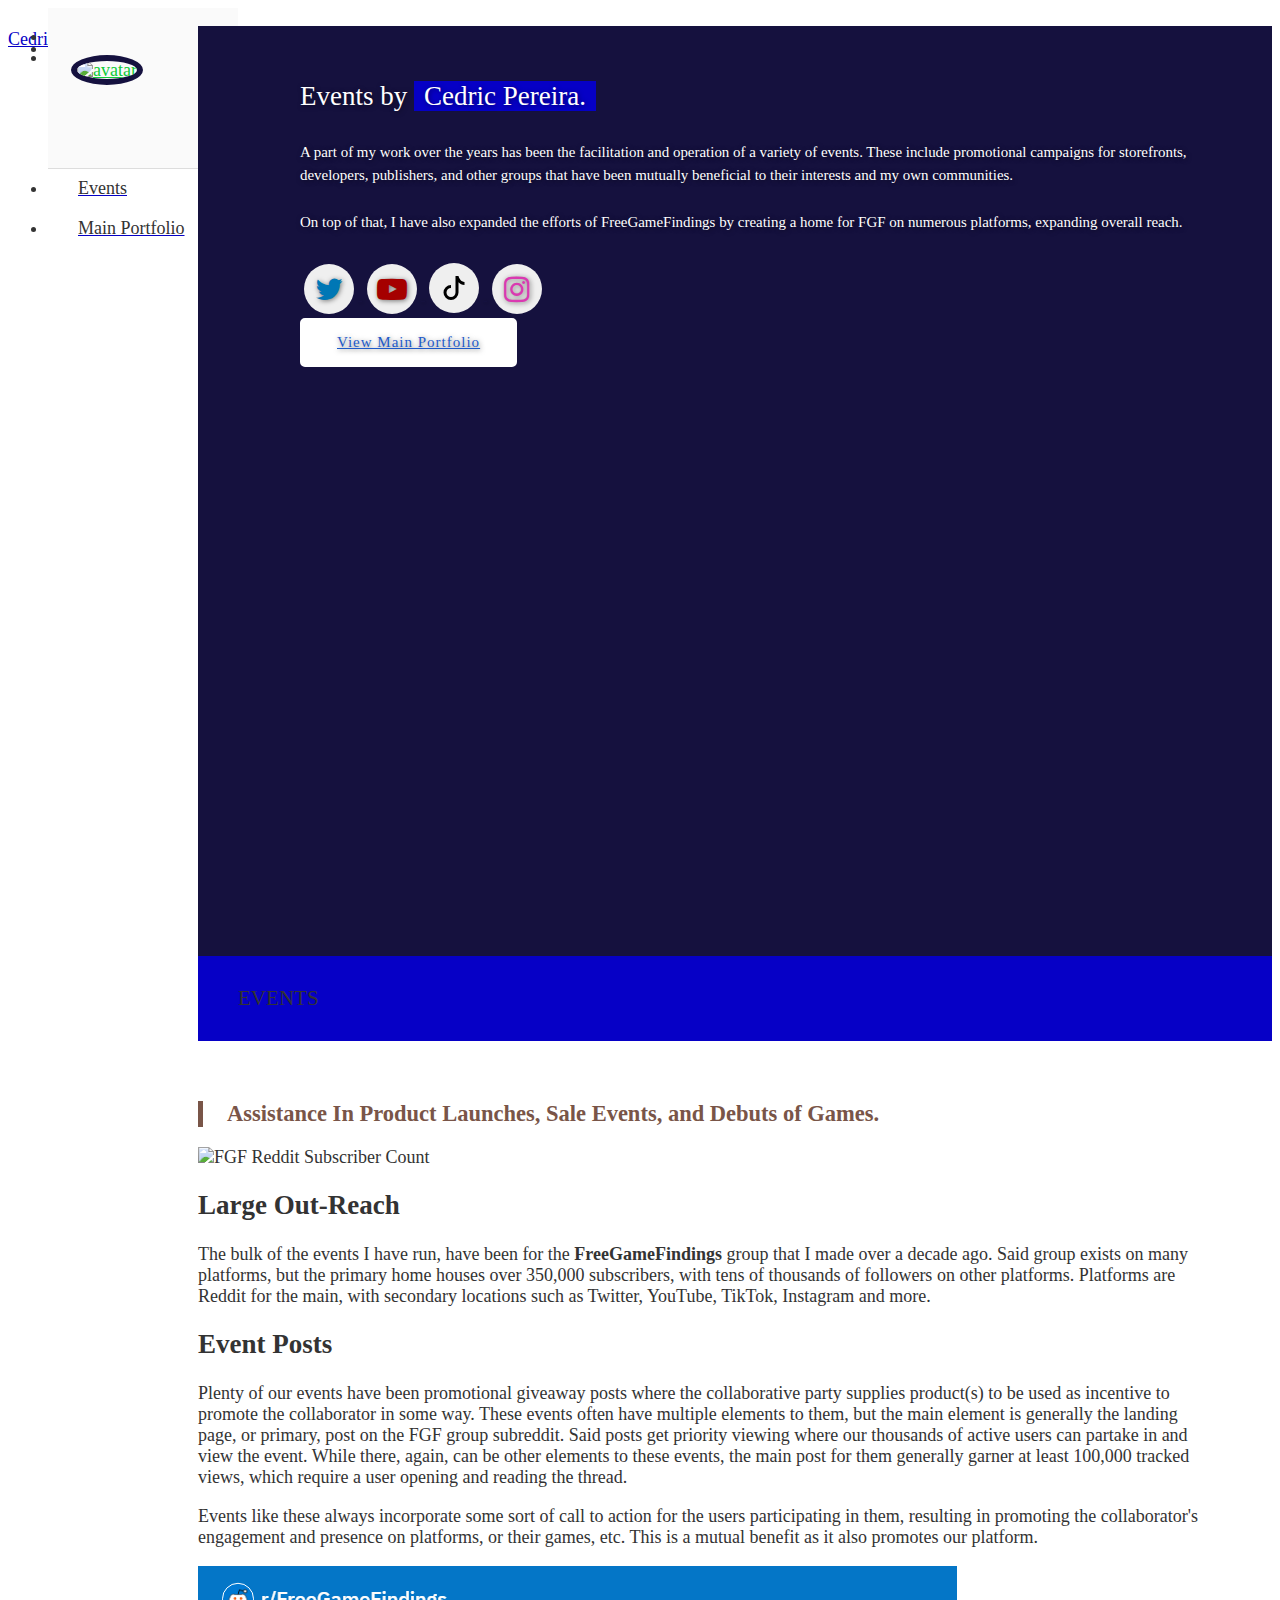
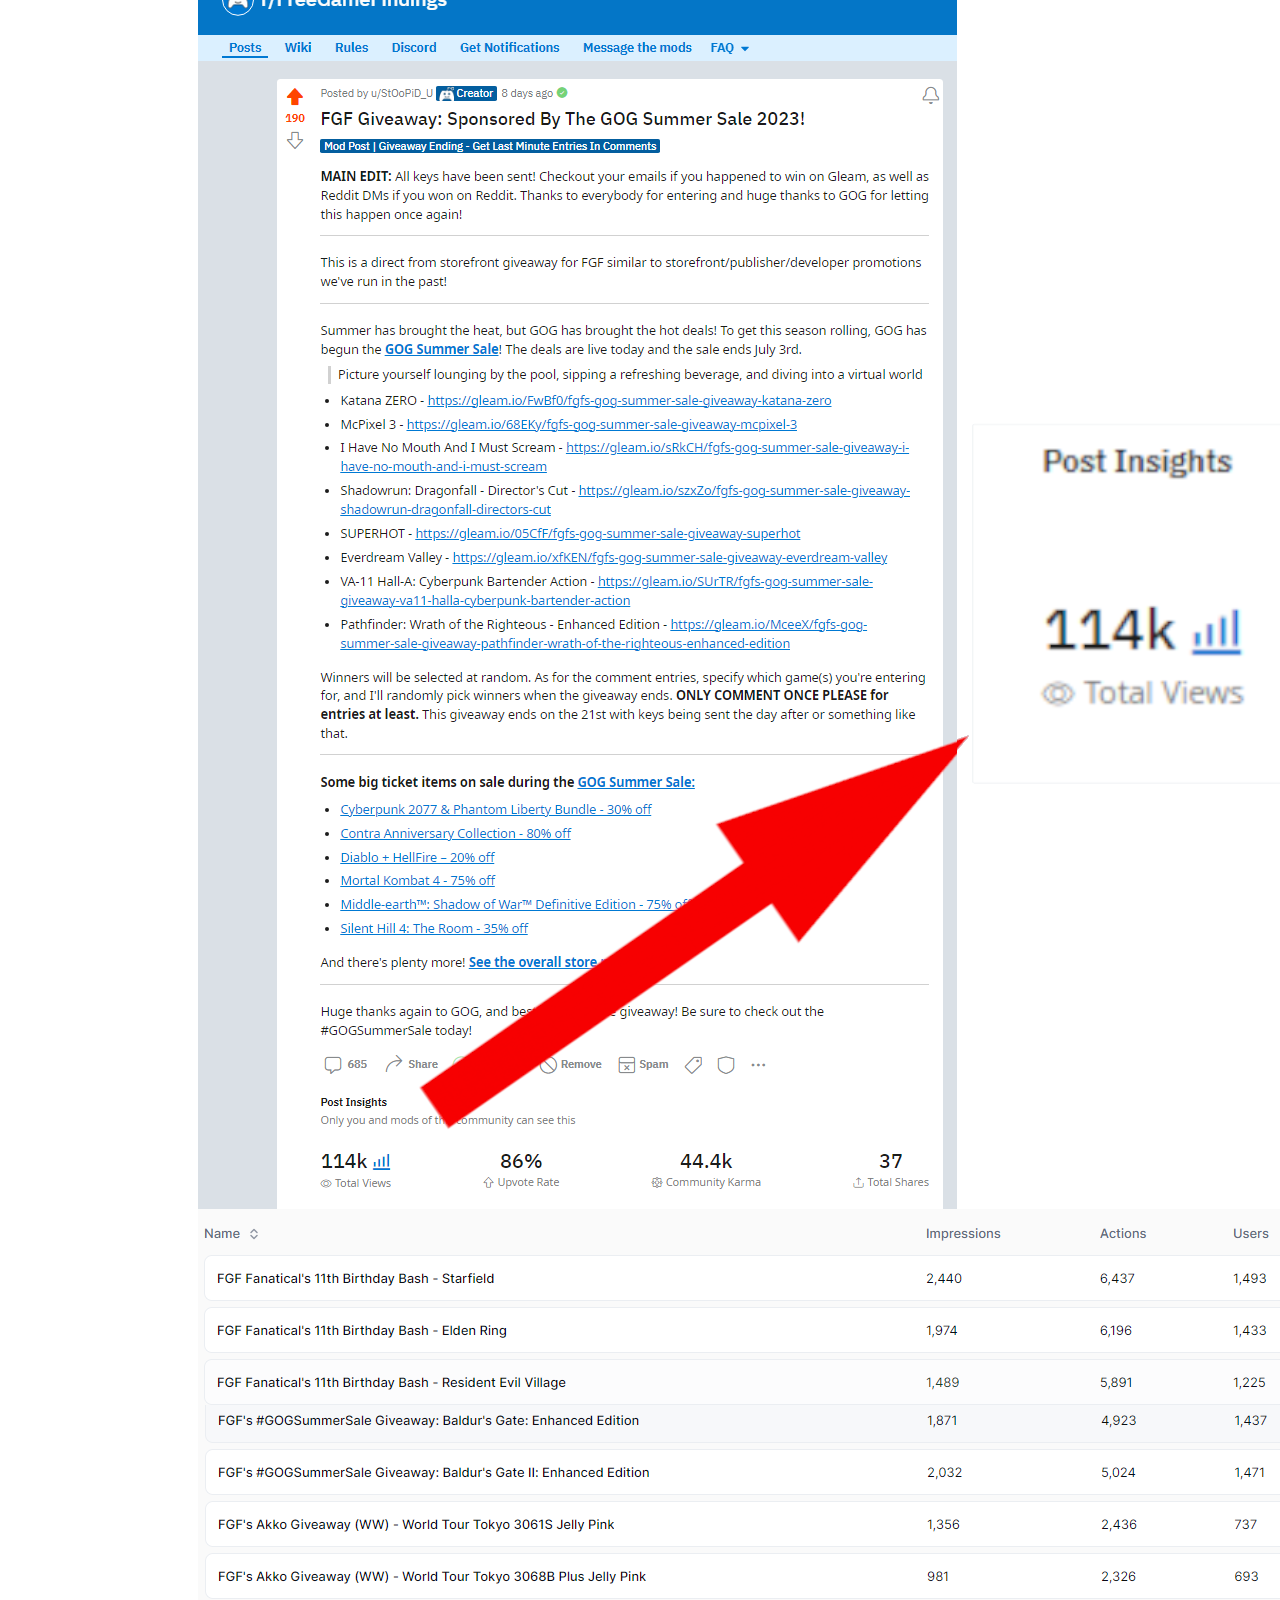
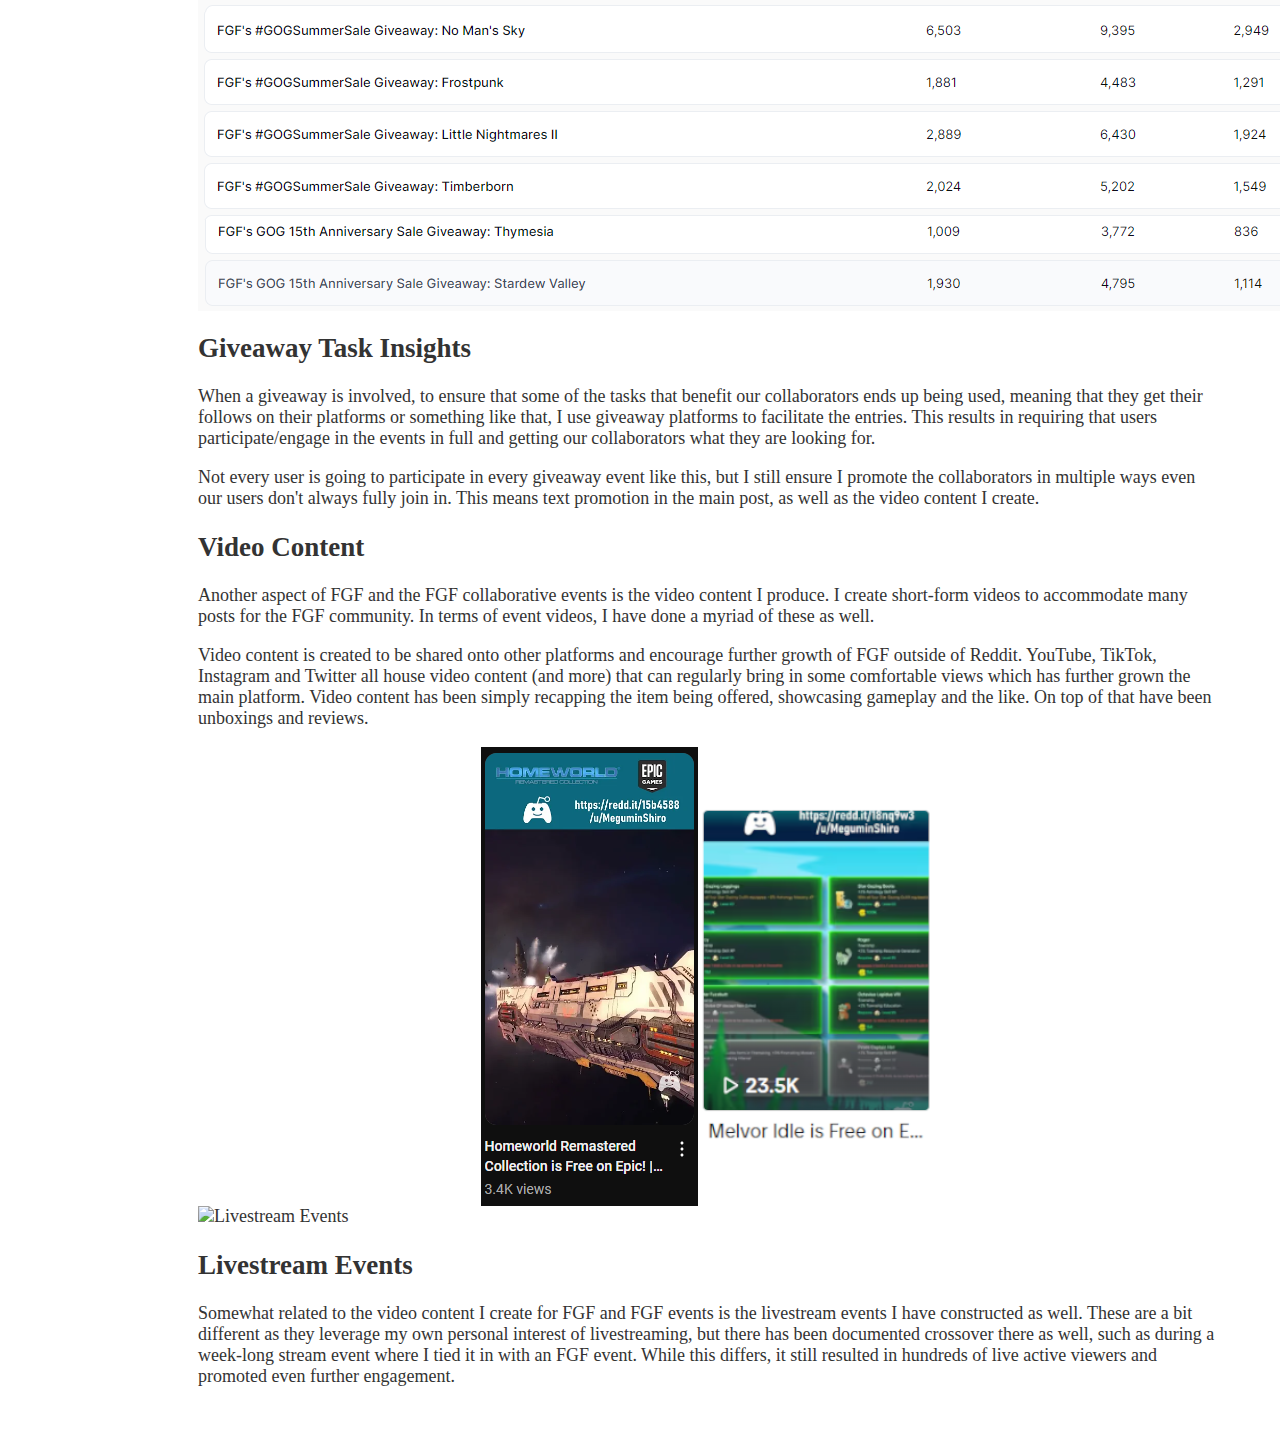
==== commit 1aa4cb8e: "Fixing icons for sidebar" ====
--- a/events.html
+++ b/events.html
@@ -83,33 +83,13 @@
       </li>
 
       <li class="bold">
-        <a aria-label="Navigate to the About section" href="#about" class="waves-effect waves-dark teal-text"><i
-            class="mdi-social-person small"></i><span>About</span></a>
-      </li>
-      <li class="bold">
-        <a aria-label="Navigate to the Experience section" href="#experience"
-          class="waves-effect waves-dark teal-text"><i
-            class="mdi-action-trending-up small"></i><span>Experience</span></a>
-      </li>
-
-      <li class="bold">
-        <a aria-label="Navigate to the Projects section" href="#projects" class="waves-effect waves-dark teal-text"><i
-            class="mdi-av-my-library-books small"></i><span>Projects</span></a>
-      </li>
-
-      <li class="bold">
-        <a aria-label="Navigate to the Skills section" href="#skills" class="waves-effect waves-dark teal-text"><i
-            class="mdi-action-assessment small"></i><span>Skills</span></a>
-      </li>
-
-      <li class="bold">
-        <a aria-label="Navigate to the Education section" href="#education" class="waves-effect waves-dark teal-text"><i
-            class="mdi-social-school small"></i><span>Education</span></a>
-      </li>
-
-      <li class="bold">
-        <a aria-label="Navigate to the Contact section" href="#contact" class="waves-effect waves-dark teal-text"><i
-            class="mdi-content-mail small"></i><span>Contact</span></a>
+        <a aria-label="Navigate to the Event section" href="#event" class="waves-effect waves-dark teal-text"><i
+            class="mdi-social-person small"></i><span>Events</span></a>
+      </li>
+      <li class="bold">
+        <a aria-label="Open Cedric's Main Portfolio Page"
+          href="https://stoopidu.github.io/" target="_blank"
+          class="waves-effect waves-dark teal-text"><i class="mdi-file-folder-open small"></i><span>Main Portfolio</span></a>
       </li>
     </ul>
   </nav>
@@ -128,30 +108,13 @@
   <nav class="hide-on-large only">
     <ul id="slide-out" class="side-nav">
       <li class="bold">
-        <a aria-label="Navigate to the About section" href="#about" class="waves-effect waves-dark teal-text"><i
-            class="mdi-social-person small"></i><span>About</span></a>
-      </li>
-      <li class="bold">
-        <a aria-label="Navigate to the Experience section" href="#experience"
-          class="waves-effect waves-dark teal-text"><i
-            class="mdi-action-trending-up small"></i><span>Experience</span></a>
-      </li>
-      <li class="bold">
-        <a aria-label="Navigate to the Projects section" href="#projects" class="waves-effect waves-dark teal-text"><i
-            class="mdi-av-my-library-books small"></i><span>Projects</span></a>
-      </li>
-      <li class="bold">
-        <a aria-label="Navigate to the Skills section" href="#skills" class="waves-effect waves-dark teal-text"><i
-            class="mdi-action-assessment small"></i><span>Skills</span></a>
-      </li>
-
-      <li class="bold">
-        <a aria-label="Navigate to the Education section" href="#education" class="waves-effect waves-dark teal-text"><i
-            class="mdi-social-school small"></i><span>Education</span></a>
-      </li>
-      <li class="bold">
-        <a aria-label="Navigate to the Contact section" href="#contact" class="waves-effect waves-dark teal-text"><i
-            class="mdi-content-mail small"></i><span>Contact</span></a>
+        <a aria-label="Navigate to the Event section" href="#event" class="waves-effect waves-dark teal-text"><i
+            class="mdi-navigation-more-vert right"></i><span>Events</span></a>
+      </li>
+      <li class="bold">
+        <a aria-label="Open Cedric's Main Portfolio Page"
+          href="https://stoopidu.github.io/" target="_blank"
+          class="waves-effect waves-dark teal-text"><i class="mdi-navigation-more-vert right"></i><span>Main Portfolio</span></a>
       </li>
     </ul>
   </nav>
@@ -165,7 +128,7 @@
         <div class="col-md-9">
           <div class="content section-padding valign" style="margin-left: 10%; margin-top: 50px;">
             <div class="caption">
-              <h2>Hello, I am <span class="teal">Cedric Pereira.</span></h2>
+              <h2>Events by <span class="teal">Cedric Pereira.</span></h2>
               <h5>A part of my work over the years has been the facilitation and operation of a variety of events. These include promotional campaigns for storefronts, developers, publishers, and other groups that have been mutually beneficial to their interests and my own communities.</h5>
               <h5>On top of that, I have also expanded the efforts of FreeGameFindings by creating a home for FGF on numerous platforms, expanding overall reach.</h5>
             </div>
@@ -210,8 +173,8 @@
       </div>
     </section>
 
-    <!-- Second Section: About -->
-    <section id="about" class="section scrollspy">
+    <!-- Second Section: Events -->
+    <section id="event" class="section scrollspy">
       <h3 class="page-title white-text teal">Events</h3>
       <div class="container flow-text">
         <blockquote>
@@ -221,10 +184,10 @@
         </blockquote>
 
         <div class="row">
-          <div class="col s8 m6">
-            <img alt="FGF Reddit Subscriber Count" src="/assets/img/events/fgf-sub-count.PNG" class="responsive-img"/>
-          </div>
-          <div class="col s16 m6">
+          <div class="col s12 m4">
+            <img alt="FGF Reddit Subscriber Count" src="/assets/img/events/fgf-sub-count.PNG" class="responsive-img center-image"/>
+          </div>
+          <div class="col s12 m8">
             <h2>Large Out-Reach</h2>
             <p>The bulk of the events I have run, have been for the <b>FreeGameFindings</b> group that I made over a decade ago. Said group exists on many platforms, but the primary home houses over 350,000 subscribers, with tens of thousands of followers on other platforms. Platforms are Reddit for the main, with secondary locations such as Twitter, YouTube, TikTok, Instagram and more.</p>
           </div>
@@ -237,13 +200,13 @@
             <p>Events like these always incorporate some sort of call to action for the users participating in them, resulting in promoting the collaborator's engagement and presence on platforms, or their games, etc. This is a mutual benefit as it also promotes our platform.</p>
           </div>
           <div class="col s12 m6">
-            <img alt="Post Insight" src="/assets/img/events/gog-summer-sale-insights-combined.png" class="responsive-img"/>
-          </div>
-        </div>
-
-        <div class="row">
-          <div class="col s12 m6">
-            <img alt="Gleam Insights" src="/assets/img/events/gleam-insights-combined.PNG" class="responsive-img"/>
+            <img alt="Post Insight" src="/assets/img/events/gog-summer-sale-insights-combined.png" class="responsive-img center-image"/>
+          </div>
+        </div>
+
+        <div class="row">
+          <div class="col s12 m6">
+            <img alt="Gleam Insights" src="/assets/img/events/gleam-insights-combined.PNG" class="responsive-img center-image"/>
           </div>
           <div class="col s12 m6">
             <h2>Giveaway Task Insights</h2>
@@ -259,13 +222,13 @@
             <p>Video content is created to be shared onto other platforms and encourage further growth of FGF outside of Reddit. YouTube, TikTok, Instagram and Twitter all house video content (and more) that can regularly bring in some comfortable views which has further grown the main platform. Video content has been simply recapping the item being offered, showcasing gameplay and the like. On top of that have been unboxings and reviews.</p>
           </div>
           <div class="col s12 m6">
-            <img alt="FGF YouTube and TikTok Views" src="/assets/img/events/fgf-yt-tt-views-combined.PNG" class="responsive-img"/>
-          </div>
-        </div>
-
-        <div class="row">
-          <div class="col s12 m6">
-            <img alt="Livestream Events" src="/assets/img/events/fgf-stream-viewers.PNG" class="responsive-img"/>
+            <img alt="FGF YouTube and TikTok Views" src="/assets/img/events/fgf-yt-tt-views-combined.PNG" class="responsive-img center-image"/>
+          </div>
+        </div>
+
+        <div class="row">
+          <div class="col s12 m6">
+            <img alt="Livestream Events" src="/assets/img/events/fgf-stream-viewers.PNG" class="responsive-img center-image"/>
           </div>
           <div class="col s12 m6">
             <h2>Livestream Events</h2>
@@ -273,19 +236,6 @@
           </div>
         </div>
 
-      </div>
-    </section>
-
-    <!-- Eight Section: Event Recap -->
-    <section class="">
-      <div class="row">
-        <div class="col s12 m6">
-          <img src="https://static.wixstatic.com/media/0e0314_6932dff3b9944958aabe77f06341f269~mv2.jpg/v1/fill/w_740,h_497,al_c,q_85,usm_0.66_1.00_0.01,enc_auto/0e0314_6932dff3b9944958aabe77f06341f269~mv2.jpg" alt="Event Recap Image" class="responsive-img">
-        </div>
-        <div class="col s12 m6">
-          <h2>Event Recap</h2>
-          <p>Lorem ipsum dolor sit amet, consectetur adipiscing elit. Sed ut risus in augue luctus venenatis. Sed tincidunt, risus in finibus rutrum, lectus mauris tempus mauris, ac dignissim risus pede.</p>
-        </div>
       </div>
     </section>
 
--- a/assets/css/style.css
+++ b/assets/css/style.css
@@ -54,6 +54,10 @@
   color: black;
 }
 
+.instagram {
+  color: #da39b1;
+}
+
 .linkedin {
   color: #0077b5;
 }
@@ -71,7 +75,7 @@
 }
 
 .youtube {
-  color: #fc0909;
+  color: #a50000;
 }
 
 .icon-btn:hover {
@@ -83,6 +87,10 @@
   background-color: black;
 }
 
+.instagram:hover {
+  background-color: #da39b1;
+}
+
 .linkedin:hover {
   background-color: #0077b5;
 }
@@ -100,7 +108,7 @@
 }
 
 .youtube:hover {
-  background-color: #fc0909;
+  background-color: #a50000;
 }
 
 /* Buttons - Read Me, Contact Us */
@@ -531,6 +539,15 @@
   padding-bottom: 10px;
 }
 
+.center-image {
+  display: block;
+  margin: auto;
+  align-items: center;
+  /* margin-left: auto;
+  margin-right: auto; */
+}
+
+
 .card.large .card-content p {
   color: inherit;
   margin: 0;
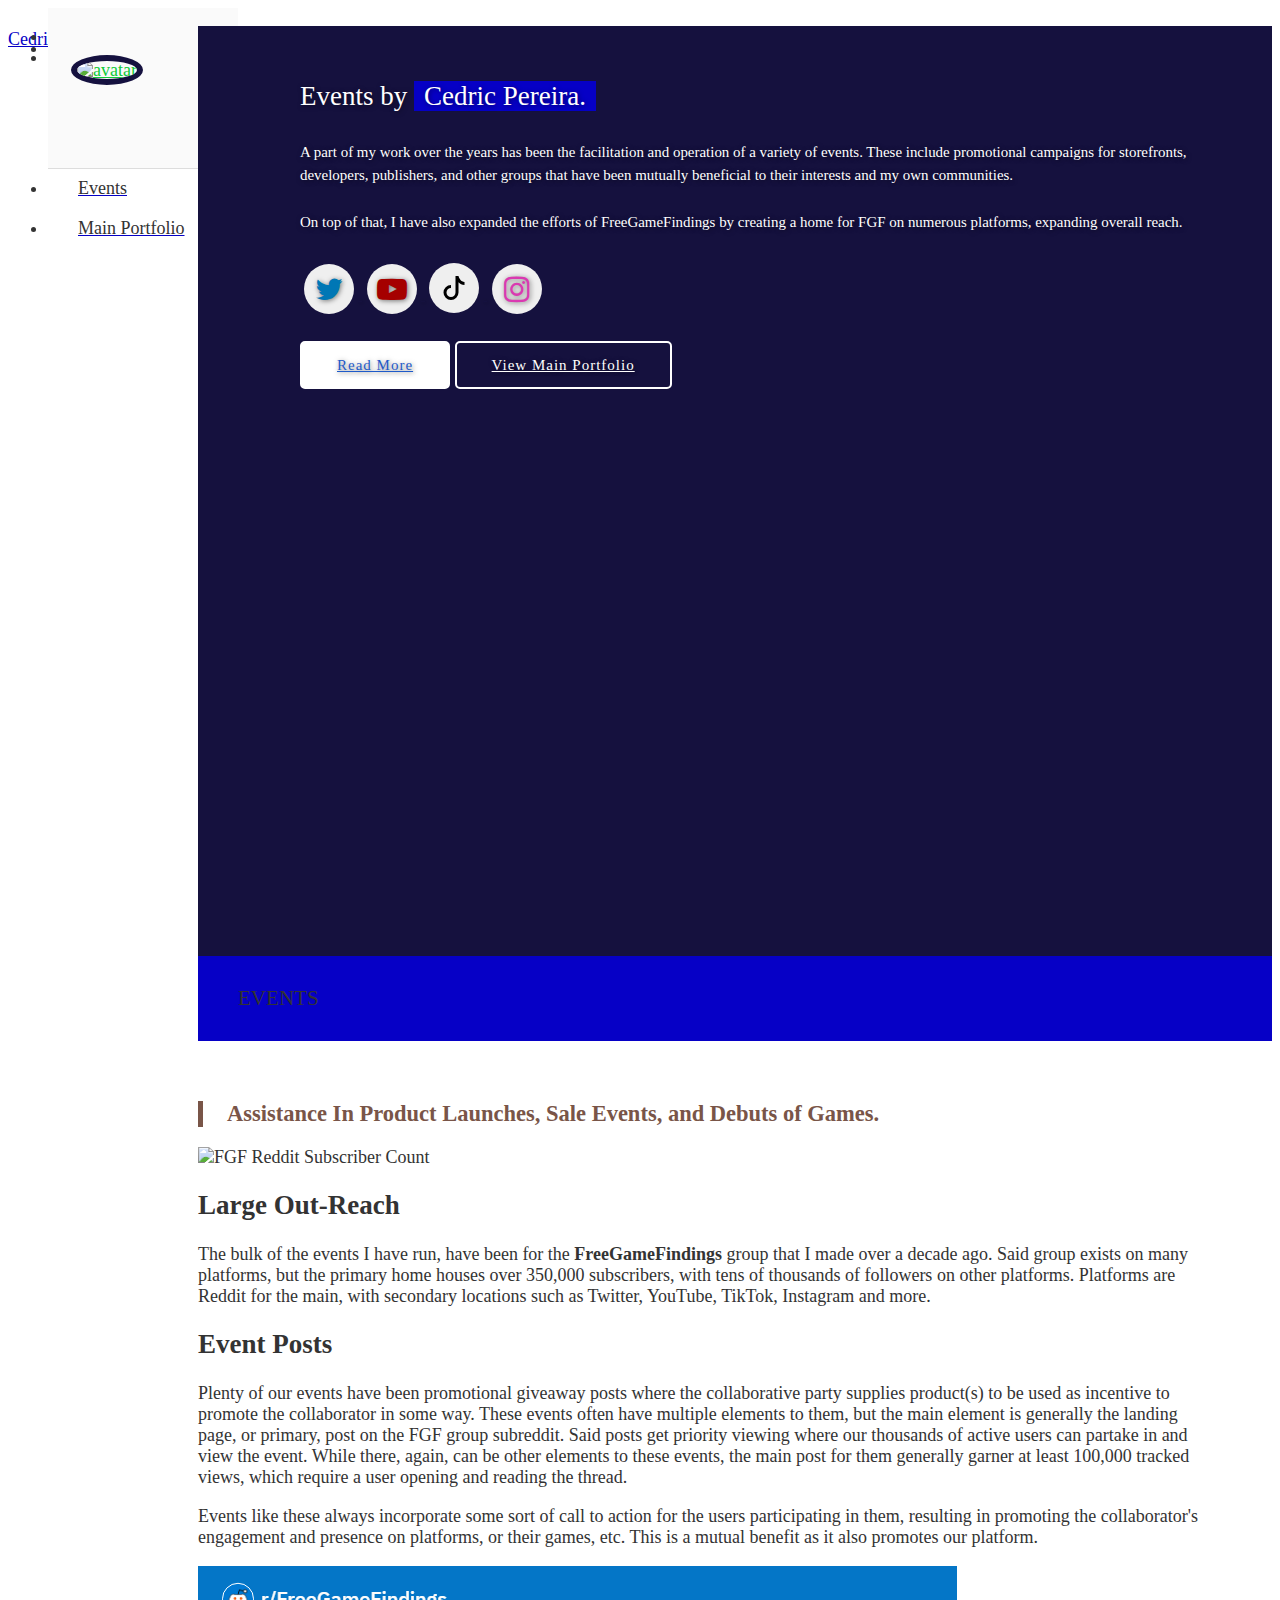
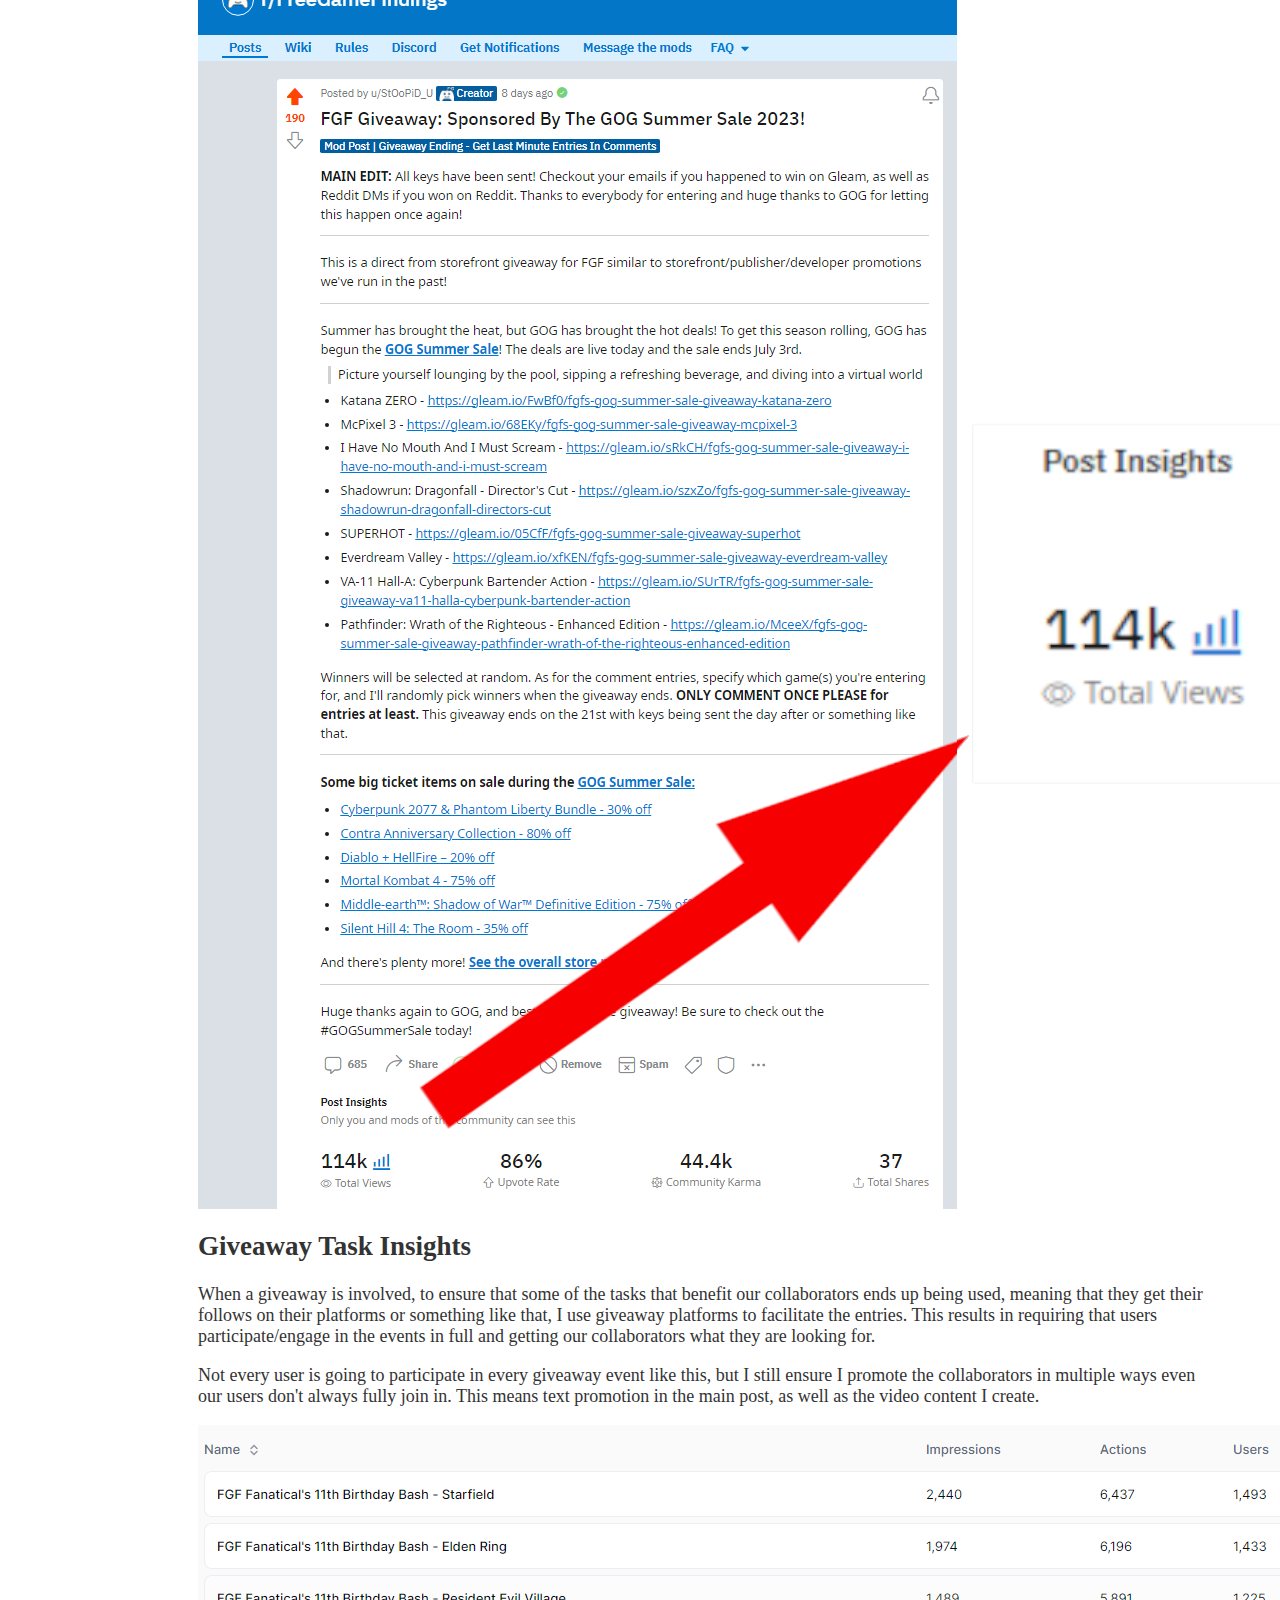
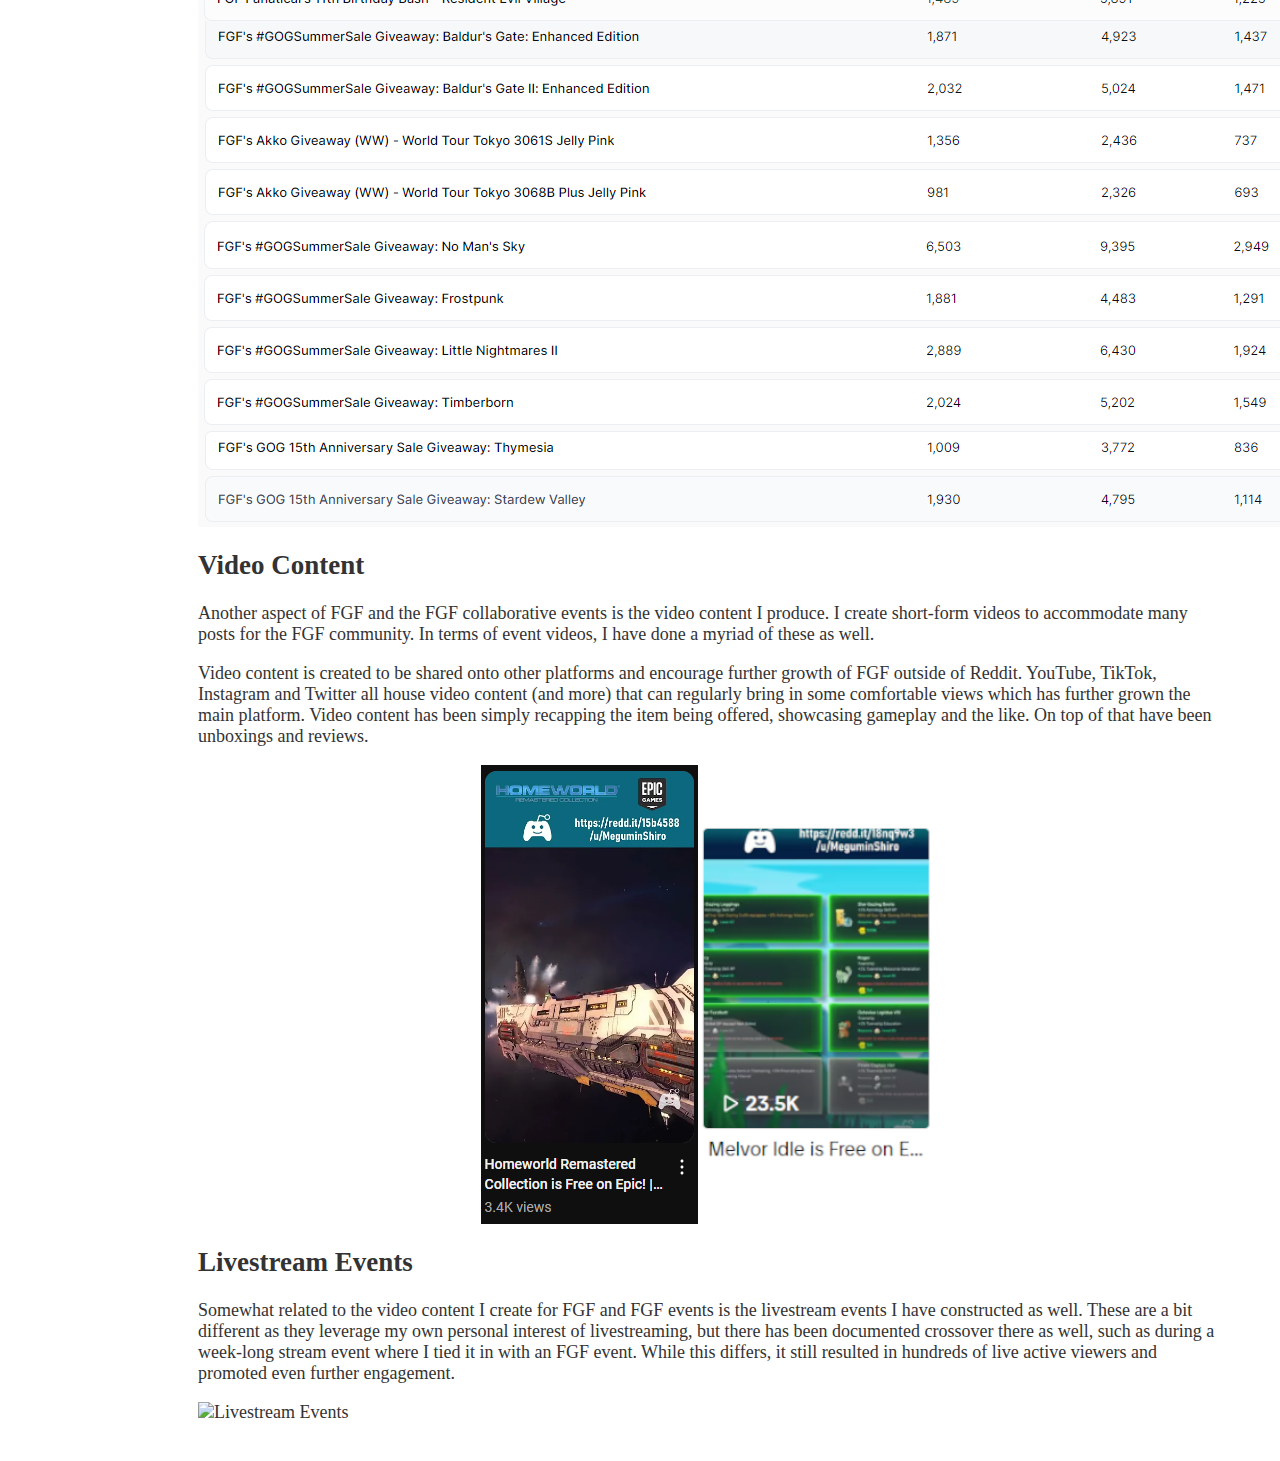
==== commit 382d616f: "Add events tab to main page and visa-versa" ====
--- a/events.html
+++ b/events.html
@@ -84,12 +84,12 @@
 
       <li class="bold">
         <a aria-label="Navigate to the Event section" href="#event" class="waves-effect waves-dark teal-text"><i
-            class="mdi-social-person small"></i><span>Events</span></a>
+            class="mdi-image-style small"></i><span>Events</span></a>
       </li>
       <li class="bold">
         <a aria-label="Open Cedric's Main Portfolio Page"
           href="https://stoopidu.github.io/" target="_blank"
-          class="waves-effect waves-dark teal-text"><i class="mdi-file-folder-open small"></i><span>Main Portfolio</span></a>
+          class="waves-effect waves-dark teal-text"><i class="mdi-content-link small"></i><span>Main Portfolio</span></a>
       </li>
     </ul>
   </nav>
@@ -109,12 +109,12 @@
     <ul id="slide-out" class="side-nav">
       <li class="bold">
         <a aria-label="Navigate to the Event section" href="#event" class="waves-effect waves-dark teal-text"><i
-            class="mdi-navigation-more-vert right"></i><span>Events</span></a>
+            class="mdi-image-style small"></i><span>Events</span></a>
       </li>
       <li class="bold">
         <a aria-label="Open Cedric's Main Portfolio Page"
           href="https://stoopidu.github.io/" target="_blank"
-          class="waves-effect waves-dark teal-text"><i class="mdi-navigation-more-vert right"></i><span>Main Portfolio</span></a>
+          class="waves-effect waves-dark teal-text"><i class="mdi-content-link small"></i><span>Main Portfolio</span></a>
       </li>
     </ul>
   </nav>
@@ -165,8 +165,8 @@
             </div>
 
             <div class='buttons'>
-              <a href="https://stoopidu.github.io/" class="readme">View Main Portfolio</a>
-              <!-- <a href="#contact" class="contactme">Contact Me</a> -->
+              <a href="#event" class="readme">Read More</a>
+              <a href="https://stoopidu.github.io/" class="contactme">View Main Portfolio</a>
             </div>
           </div>
         </div>
@@ -206,13 +206,13 @@
 
         <div class="row">
           <div class="col s12 m6">
-            <img alt="Gleam Insights" src="/assets/img/events/gleam-insights-combined.PNG" class="responsive-img center-image"/>
-          </div>
-          <div class="col s12 m6">
             <h2>Giveaway Task Insights</h2>
             <p>When a giveaway is involved, to ensure that some of the tasks that benefit our collaborators ends up being used, meaning that they get their follows on their platforms or something like that, I use giveaway platforms to facilitate the entries. This results in requiring that users participate/engage in the events in full and getting our collaborators what they are looking for.</p>
             <p>Not every user is going to participate in every giveaway event like this, but I still ensure I promote the collaborators in multiple ways even our users don't always fully join in. This means text promotion in the main post, as well as the video content I create.</p>
           </div>
+          <div class="col s12 m6">
+            <img alt="Gleam Insights" src="/assets/img/events/gleam-insights-combined.PNG" class="responsive-img center-image"/>
+          </div>
         </div>
 
         <div class="row">
@@ -228,11 +228,11 @@
 
         <div class="row">
           <div class="col s12 m6">
-            <img alt="Livestream Events" src="/assets/img/events/fgf-stream-viewers.PNG" class="responsive-img center-image"/>
-          </div>
-          <div class="col s12 m6">
             <h2>Livestream Events</h2>
             <p>Somewhat related to the video content I create for FGF and FGF events is the livestream events I have constructed as well. These are a bit different as they leverage my own personal interest of livestreaming, but there has been documented crossover there as well, such as during a week-long stream event where I tied it in with an FGF event. While this differs, it still resulted in hundreds of live active viewers and promoted even further engagement.</p>
+          </div>
+          <div class="col s12 m6">
+            <img alt="Livestream Events" src="/assets/img/events/fgf-stream-viewers.PNG" class="responsive-img center-image"/>
           </div>
         </div>
 
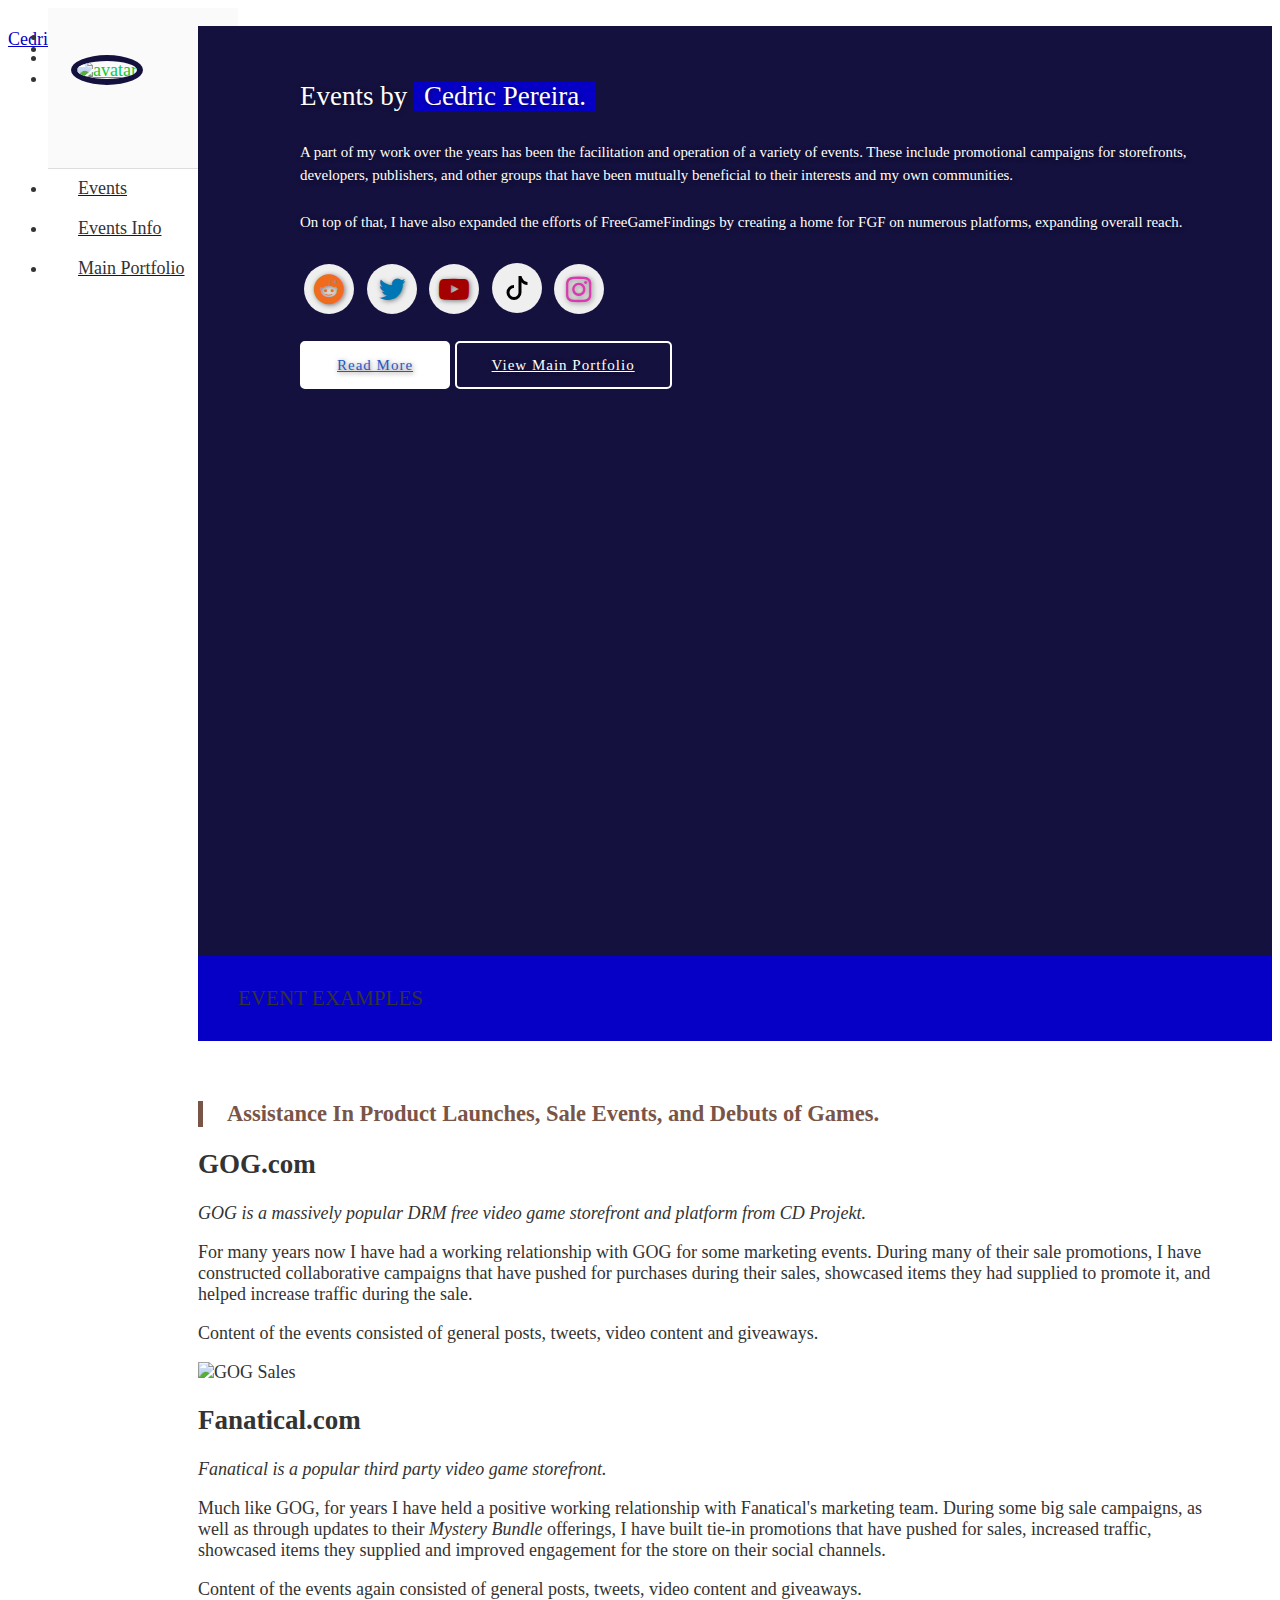
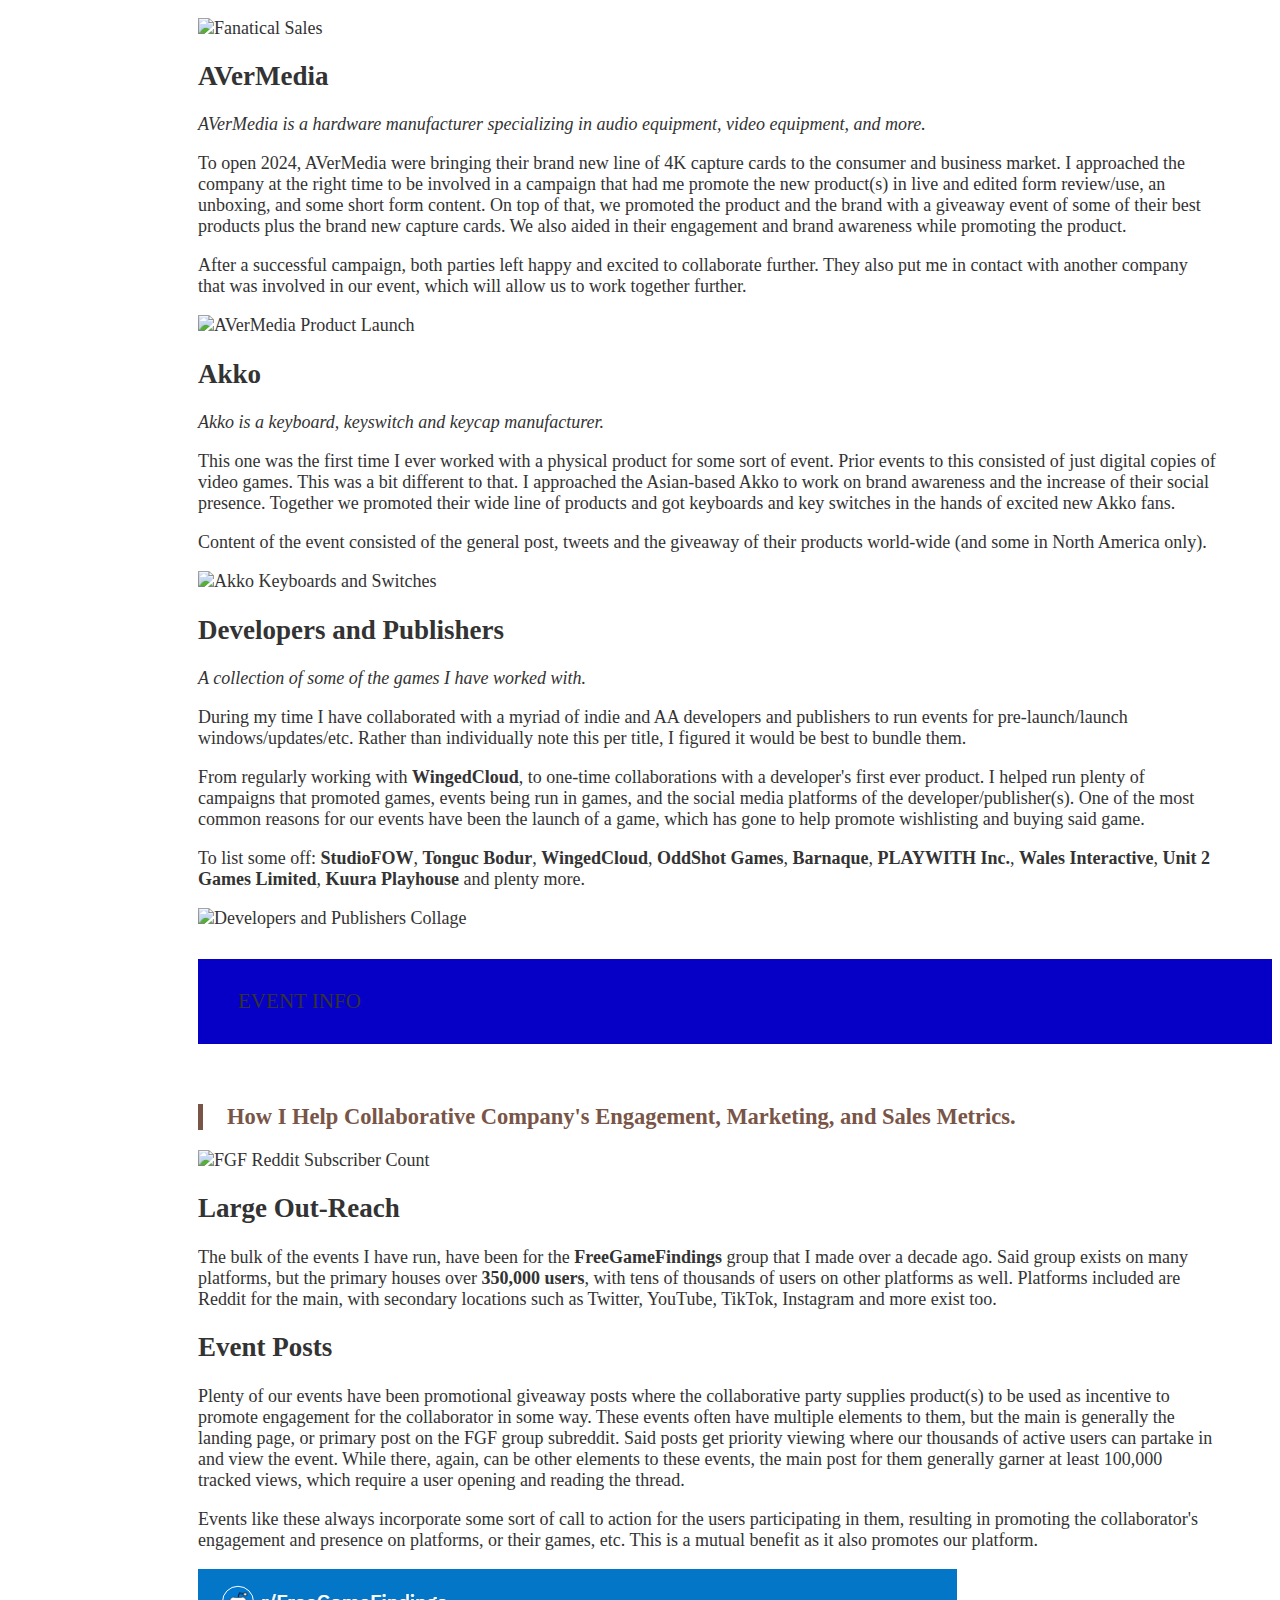
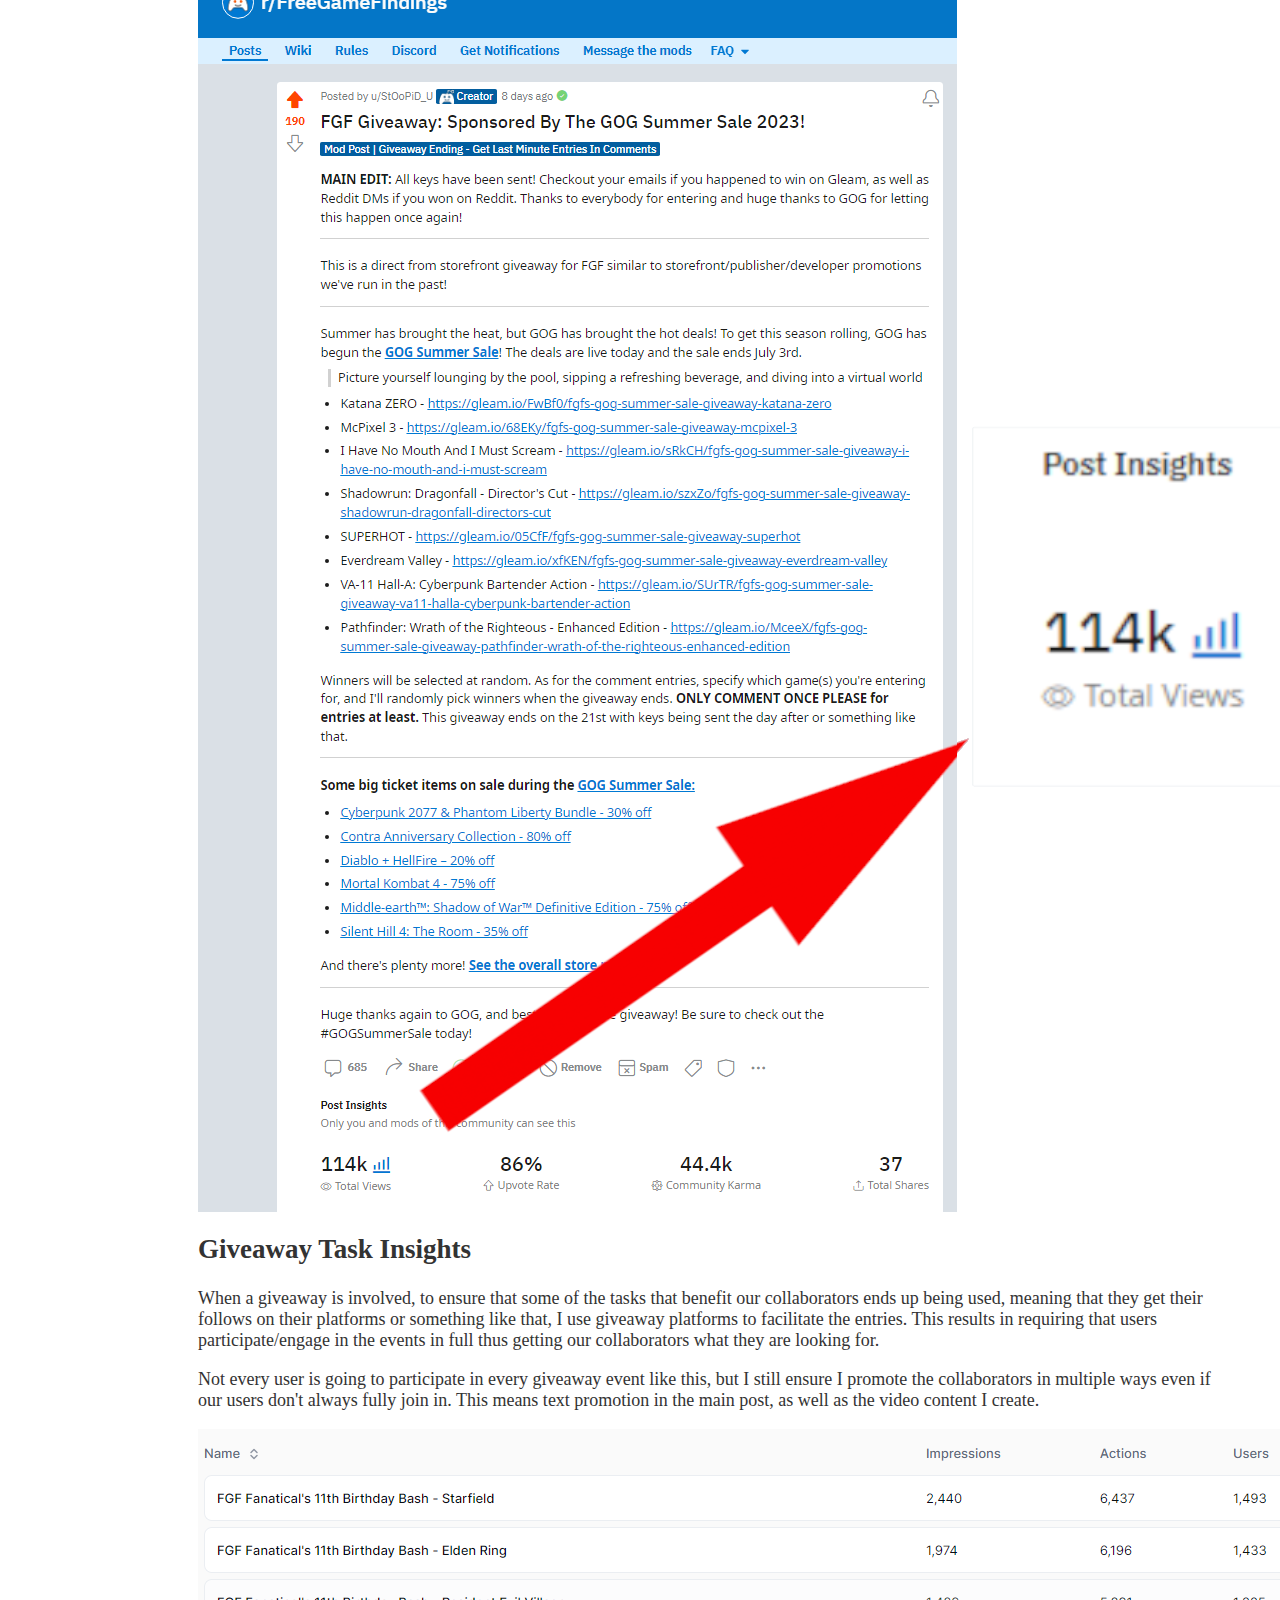
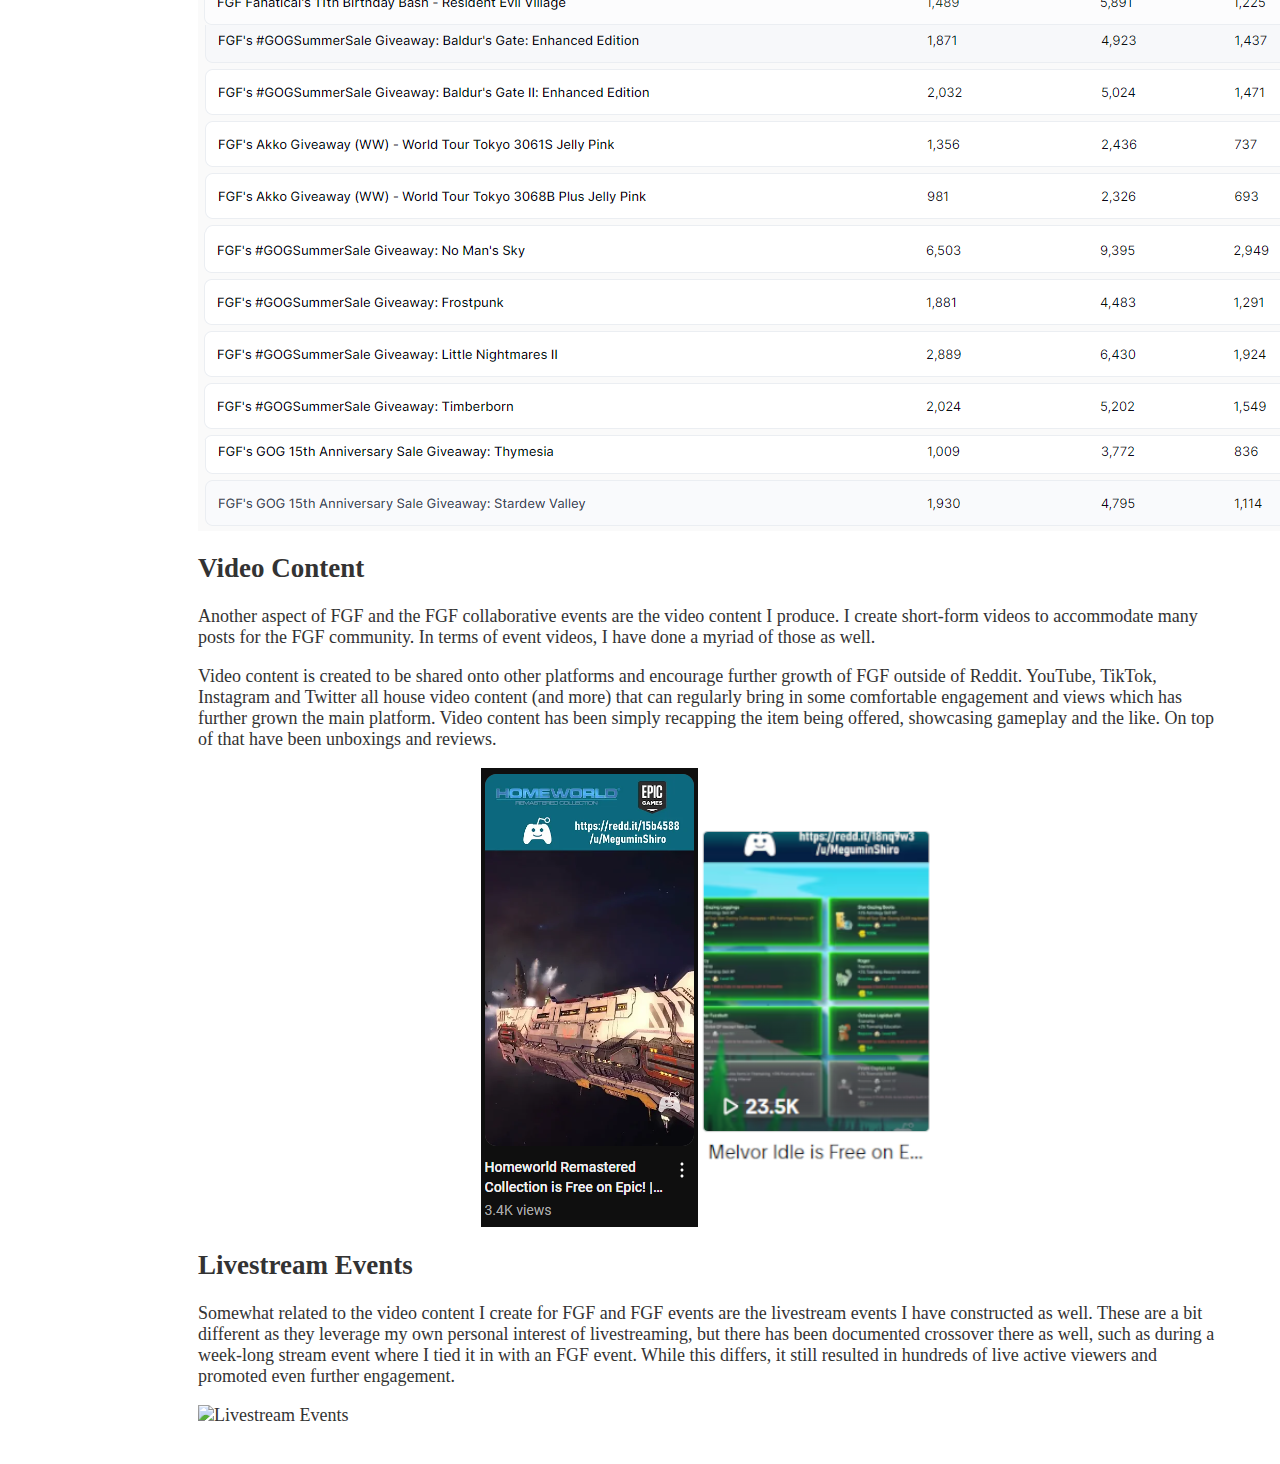
==== commit cc6440cb: "Update events.html" ====
--- a/events.html
+++ b/events.html
@@ -83,8 +83,12 @@
       </li>
 
       <li class="bold">
-        <a aria-label="Navigate to the Event section" href="#event" class="waves-effect waves-dark teal-text"><i
+        <a aria-label="Navigate to the Events Examples section" href="#event" class="waves-effect waves-dark teal-text"><i
             class="mdi-image-style small"></i><span>Events</span></a>
+      </li>
+      <li class="bold">
+        <a aria-label="Navigate to the Events Information section" href="#info" class="waves-effect waves-dark teal-text"><i
+            class="mdi-action-info-outline small"></i><span>Events Info</span></a>
       </li>
       <li class="bold">
         <a aria-label="Open Cedric's Main Portfolio Page"
@@ -108,8 +112,12 @@
   <nav class="hide-on-large only">
     <ul id="slide-out" class="side-nav">
       <li class="bold">
-        <a aria-label="Navigate to the Event section" href="#event" class="waves-effect waves-dark teal-text"><i
+        <a aria-label="Navigate to the Events Examples section" href="#event" class="waves-effect waves-dark teal-text"><i
             class="mdi-image-style small"></i><span>Events</span></a>
+      </li>
+      <li class="bold">
+        <a aria-label="Navigate to the Events Information section" href="#info" class="waves-effect waves-dark teal-text"><i
+            class="mdi-action-info-outline small"></i><span>Events Info</span></a>
       </li>
       <li class="bold">
         <a aria-label="Open Cedric's Main Portfolio Page"
@@ -134,6 +142,11 @@
             </div>
 
             <div class="social">
+              <a href="https://old.reddit.com/r/FreeGameFindings/" target="_blank">
+                <button class="icon-btn reddit">
+                  <i class="fa fa-reddit"></i>
+                </button>
+              </a>
               <a href="https://twitter.com/FreeGameFinding" target="_blank">
                 <button class="icon-btn twitter">
                   <i class="fa fa-twitter"></i>
@@ -173,9 +186,9 @@
       </div>
     </section>
 
-    <!-- Second Section: Events -->
+    <!-- Second Section: Event Examples -->
     <section id="event" class="section scrollspy">
-      <h3 class="page-title white-text teal">Events</h3>
+      <h3 class="page-title white-text teal">Event Examples</h3>
       <div class="container flow-text">
         <blockquote>
           <h2>
@@ -184,19 +197,93 @@
         </blockquote>
 
         <div class="row">
+          <div class="col s12 m6">
+            <h2>GOG.com</h2>
+            <p><i>GOG is a massively popular DRM free video game storefront and platform from CD Projekt.</i></p>
+            <p>For many years now I have had a working relationship with GOG for some marketing events. During many of their sale promotions, I have constructed collaborative campaigns that have pushed for purchases during their sales, showcased items they had supplied to promote it, and helped increase traffic during the sale.</p>
+            <p>Content of the events consisted of general posts, tweets, video content and giveaways.</p>
+          </div>
+          <div class="col s12 m6">
+            <img alt="GOG Sales" src="/assets/img/events/gog-sales.png" class="responsive-img center-image"/>
+          </div>
+        </div>
+
+        <div class="row">
+          <div class="col s12 m6">
+            <h2>Fanatical.com</h2>
+            <p><i>Fanatical is a popular third party video game storefront.</i></p>
+            <p>Much like GOG, for years I have held a positive working relationship with Fanatical's marketing team. During some big sale campaigns, as well as through updates to their <i>Mystery Bundle</i> offerings, I have built tie-in promotions that have pushed for sales, increased traffic, showcased items they supplied and improved engagement for the store on their social channels.</p>
+            <P>Content of the events again consisted of general posts, tweets, video content and giveaways.</p>
+          </div>
+          <div class="col s12 m6">
+            <img alt="Fanatical Sales" src="/assets/img/events/fanatical-sales-hori.jpg" class="responsive-img center-image"/>
+          </div>
+        </div>
+
+        <div class="row">
+          <div class="col s12 m6">
+            <h2>AVerMedia</h2>
+            <p><i>AVerMedia is a hardware manufacturer specializing in audio equipment, video equipment, and more.</i></p>
+            <p>To open 2024, AVerMedia were bringing their brand new line of 4K capture cards to the consumer and business market. I approached the company at the right time to be involved in a campaign that had me promote the new product(s) in live and edited form review/use, an unboxing, and some short form content. On top of that, we promoted the product and the brand with a giveaway event of some of their best products plus the brand new capture cards. We also aided in their engagement and brand awareness while promoting the product.</p>
+            <p>After a successful campaign, both parties left happy and excited to collaborate further. They also put me in contact with another company that was involved in our event, which will allow us to work together further.</p>
+          </div>
+          <div class="col s12 m6">
+            <img alt="AVerMedia Product Launch" src="/assets/img/events/avermedia-product-launch.png" class="responsive-img center-image"/>
+          </div>
+        </div>
+
+        <div class="row">
+          <div class="col s12 m6">
+            <h2>Akko</h2>
+            <p><i>Akko is a keyboard, keyswitch and keycap manufacturer.</i></p>
+            <p>This one was the first time I ever worked with a physical product for some sort of event. Prior events to this consisted of just digital copies of video games. This was a bit different to that. I approached the Asian-based Akko to work on brand awareness and the increase of their social presence. Together we promoted their wide line of products and got keyboards and key switches in the hands of excited new Akko fans.</p>
+            <P>Content of the event consisted of the general post, tweets and the giveaway of their products world-wide (and some in North America only).</p>
+          </div>
+          <div class="col s12 m6">
+            <img alt="Akko Keyboards and Switches" src="/assets/img/events/akko-keyboard-promotion.png" class="responsive-img center-image"/>
+          </div>
+        </div>
+
+        <div class="row">
+          <div class="col s12 m6">
+            <h2>Developers and Publishers</h2>
+            <p><i>A collection of some of the games I have worked with.</i></p>
+            <p>During my time I have collaborated with a myriad of indie and AA developers and publishers to run events for pre-launch/launch windows/updates/etc. Rather than individually note this per title, I figured it would be best to bundle them.</p>
+            <p>From regularly working with <b>WingedCloud</b>, to one-time collaborations with a developer's first ever product. I helped run plenty of campaigns that promoted games, events being run in games, and the social media platforms of the developer/publisher(s). One of the most common reasons for our events have been the launch of a game, which has gone to help promote wishlisting and buying said game.</p>
+            <p>To list some off: <b>StudioFOW</b>, <b>Tonguc Bodur</b>, <b>WingedCloud</b>, <b>OddShot Games</b>, <b>Barnaque</b>, <b>PLAYWITH Inc.</b>, <b>Wales Interactive</b>, <b>Unit 2 Games Limited</b>, <b>Kuura Playhouse</b> and plenty more.</p>
+          </div>
+          <div class="col s12 m6">
+            <img alt="Developers and Publishers Collage" src="/assets/img/events/dev-collage.png" class="responsive-img center-image"/>
+          </div>
+        </div>
+
+      </div>
+    </section>
+
+    <!-- Third Section: Event Info -->
+    <section id="info" class="section scrollspy">
+      <h3 class="page-title white-text teal">Event Info</h3>
+      <div class="container flow-text">
+        <blockquote>
+          <h2>
+            How I Help Collaborative Company's Engagement, Marketing, and Sales Metrics.
+          </h2>
+        </blockquote>
+
+        <div class="row">
           <div class="col s12 m4">
             <img alt="FGF Reddit Subscriber Count" src="/assets/img/events/fgf-sub-count.PNG" class="responsive-img center-image"/>
           </div>
           <div class="col s12 m8">
             <h2>Large Out-Reach</h2>
-            <p>The bulk of the events I have run, have been for the <b>FreeGameFindings</b> group that I made over a decade ago. Said group exists on many platforms, but the primary home houses over 350,000 subscribers, with tens of thousands of followers on other platforms. Platforms are Reddit for the main, with secondary locations such as Twitter, YouTube, TikTok, Instagram and more.</p>
+            <p>The bulk of the events I have run, have been for the <b>FreeGameFindings</b> group that I made over a decade ago. Said group exists on many platforms, but the primary houses over <b>350,000 users</b>, with tens of thousands of users on other platforms as well. Platforms included are Reddit for the main, with secondary locations such as Twitter, YouTube, TikTok, Instagram and more exist too.</p>
           </div>
         </div>
 
         <div class="row">
           <div class="col s12 m6">
             <h2>Event Posts</h2>
-            <p>Plenty of our events have been promotional giveaway posts where the collaborative party supplies product(s) to be used as incentive to promote the collaborator in some way. These events often have multiple elements to them, but the main element is generally the landing page, or primary, post on the FGF group subreddit. Said posts get priority viewing where our thousands of active users can partake in and view the event. While there, again, can be other elements to these events, the main post for them generally garner at least 100,000 tracked views, which require a user opening and reading the thread.</p>
+            <p>Plenty of our events have been promotional giveaway posts where the collaborative party supplies product(s) to be used as incentive to promote engagement for the collaborator in some way. These events often have multiple elements to them, but the main is generally the landing page, or primary post on the FGF group subreddit. Said posts get priority viewing where our thousands of active users can partake in and view the event. While there, again, can be other elements to these events, the main post for them generally garner at least 100,000 tracked views, which require a user opening and reading the thread.</p>
             <p>Events like these always incorporate some sort of call to action for the users participating in them, resulting in promoting the collaborator's engagement and presence on platforms, or their games, etc. This is a mutual benefit as it also promotes our platform.</p>
           </div>
           <div class="col s12 m6">
@@ -207,8 +294,8 @@
         <div class="row">
           <div class="col s12 m6">
             <h2>Giveaway Task Insights</h2>
-            <p>When a giveaway is involved, to ensure that some of the tasks that benefit our collaborators ends up being used, meaning that they get their follows on their platforms or something like that, I use giveaway platforms to facilitate the entries. This results in requiring that users participate/engage in the events in full and getting our collaborators what they are looking for.</p>
-            <p>Not every user is going to participate in every giveaway event like this, but I still ensure I promote the collaborators in multiple ways even our users don't always fully join in. This means text promotion in the main post, as well as the video content I create.</p>
+            <p>When a giveaway is involved, to ensure that some of the tasks that benefit our collaborators ends up being used, meaning that they get their follows on their platforms or something like that, I use giveaway platforms to facilitate the entries. This results in requiring that users participate/engage in the events in full thus getting our collaborators what they are looking for.</p>
+            <p>Not every user is going to participate in every giveaway event like this, but I still ensure I promote the collaborators in multiple ways even if our users don't always fully join in. This means text promotion in the main post, as well as the video content I create.</p>
           </div>
           <div class="col s12 m6">
             <img alt="Gleam Insights" src="/assets/img/events/gleam-insights-combined.PNG" class="responsive-img center-image"/>
@@ -218,8 +305,8 @@
         <div class="row">
           <div class="col s12 m6">
             <h2>Video Content</h2>
-            <p>Another aspect of FGF and the FGF collaborative events is the video content I produce. I create short-form videos to accommodate many posts for the FGF community. In terms of event videos, I have done a myriad of these as well.</p>
-            <p>Video content is created to be shared onto other platforms and encourage further growth of FGF outside of Reddit. YouTube, TikTok, Instagram and Twitter all house video content (and more) that can regularly bring in some comfortable views which has further grown the main platform. Video content has been simply recapping the item being offered, showcasing gameplay and the like. On top of that have been unboxings and reviews.</p>
+            <p>Another aspect of FGF and the FGF collaborative events are the video content I produce. I create short-form videos to accommodate many posts for the FGF community. In terms of event videos, I have done a myriad of those as well.</p>
+            <p>Video content is created to be shared onto other platforms and encourage further growth of FGF outside of Reddit. YouTube, TikTok, Instagram and Twitter all house video content (and more) that can regularly bring in some comfortable engagement and views which has further grown the main platform. Video content has been simply recapping the item being offered, showcasing gameplay and the like. On top of that have been unboxings and reviews.</p>
           </div>
           <div class="col s12 m6">
             <img alt="FGF YouTube and TikTok Views" src="/assets/img/events/fgf-yt-tt-views-combined.PNG" class="responsive-img center-image"/>
@@ -229,7 +316,7 @@
         <div class="row">
           <div class="col s12 m6">
             <h2>Livestream Events</h2>
-            <p>Somewhat related to the video content I create for FGF and FGF events is the livestream events I have constructed as well. These are a bit different as they leverage my own personal interest of livestreaming, but there has been documented crossover there as well, such as during a week-long stream event where I tied it in with an FGF event. While this differs, it still resulted in hundreds of live active viewers and promoted even further engagement.</p>
+            <p>Somewhat related to the video content I create for FGF and FGF events are the livestream events I have constructed as well. These are a bit different as they leverage my own personal interest of livestreaming, but there has been documented crossover there as well, such as during a week-long stream event where I tied it in with an FGF event. While this differs, it still resulted in hundreds of live active viewers and promoted even further engagement.</p>
           </div>
           <div class="col s12 m6">
             <img alt="Livestream Events" src="/assets/img/events/fgf-stream-viewers.PNG" class="responsive-img center-image"/>
@@ -238,7 +325,6 @@
 
       </div>
     </section>
-
 
   <!-- jQuery-->
   <script src="https://ajax.googleapis.com/ajax/libs/jquery/1.11.2/jquery.min.js"></script>
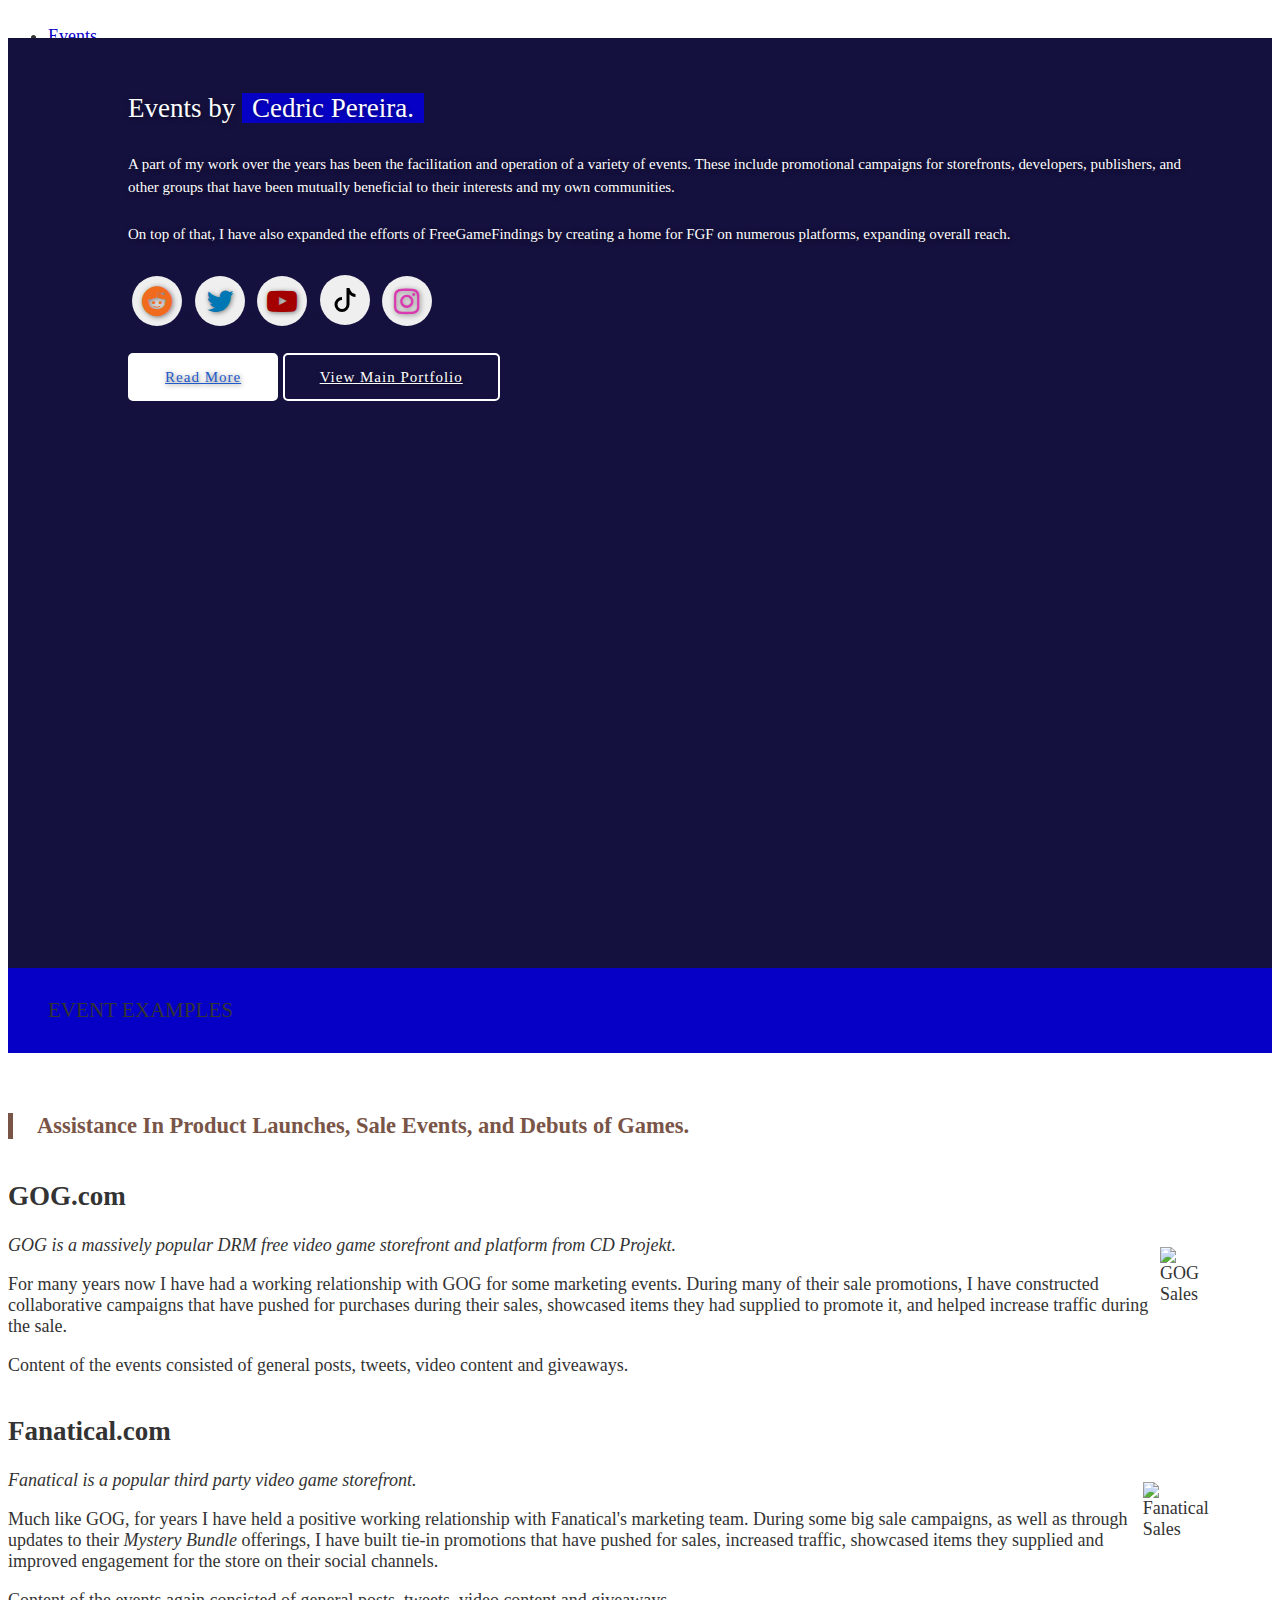
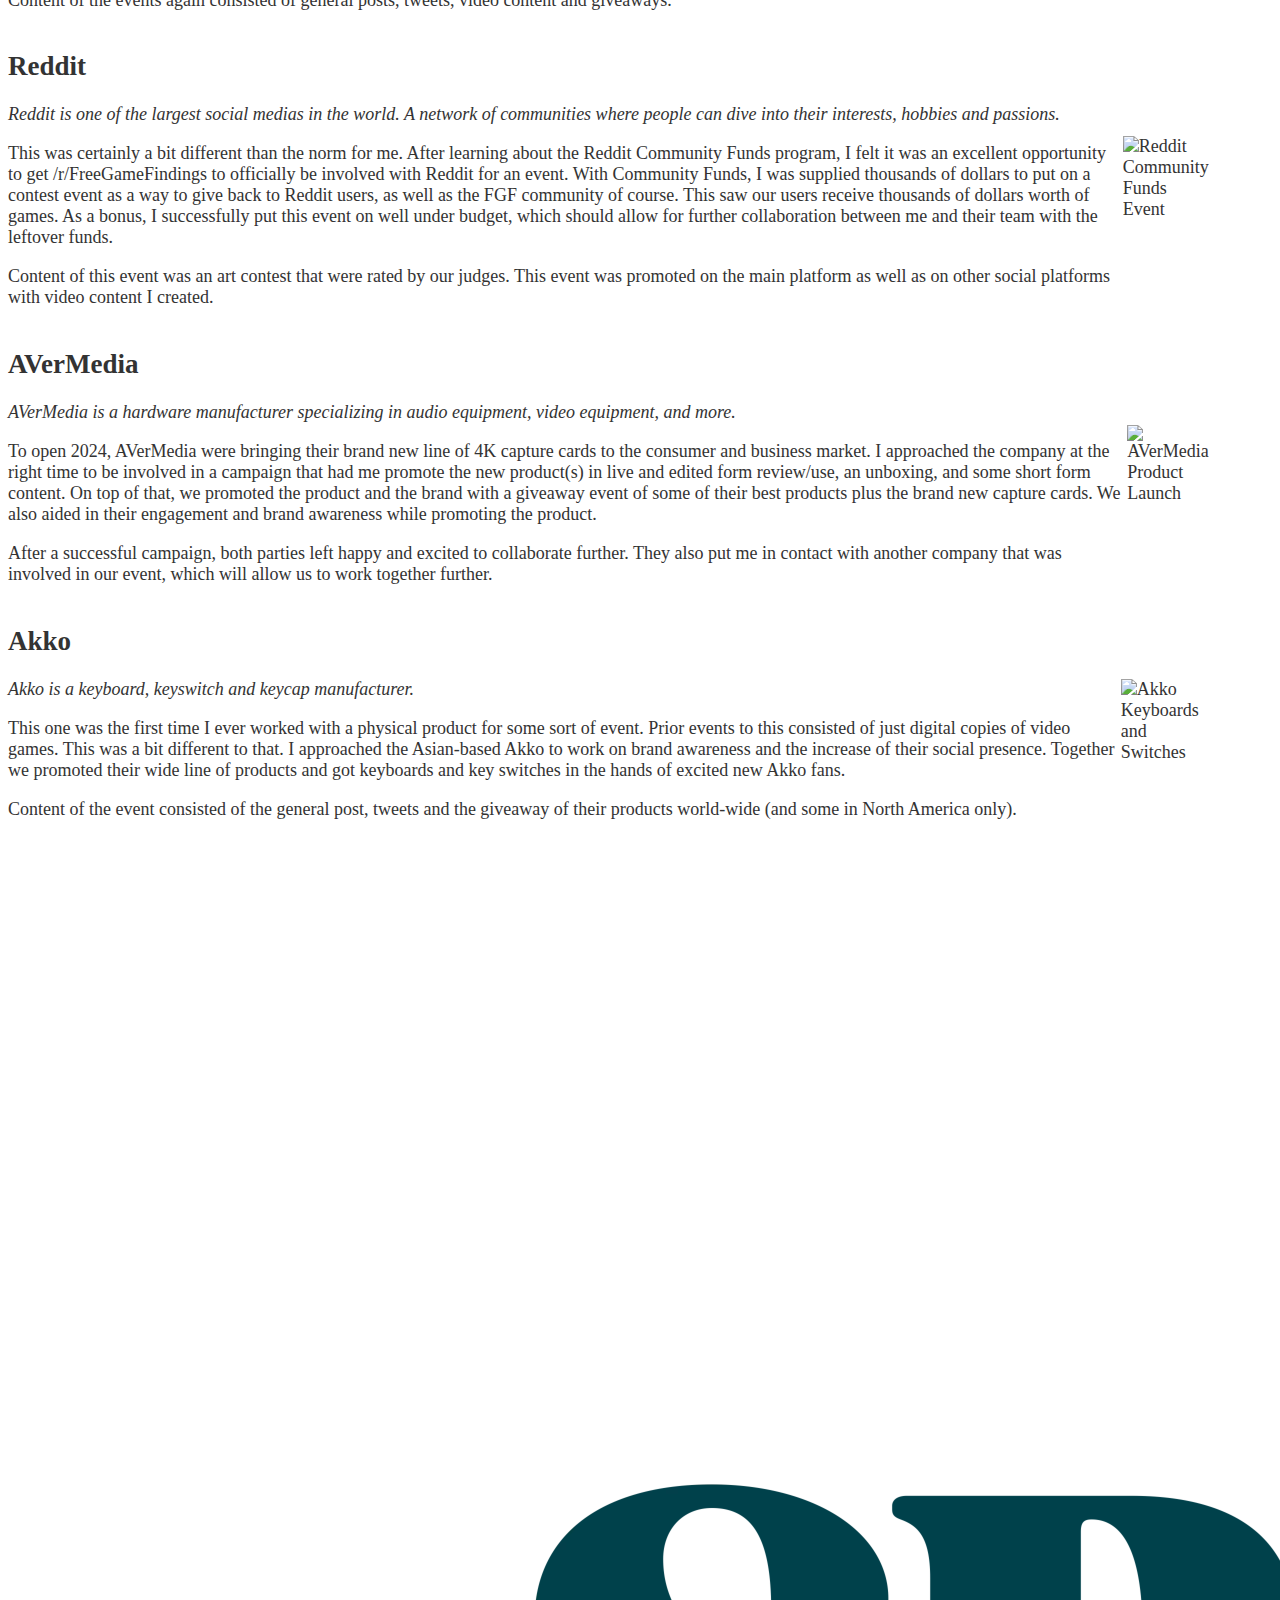
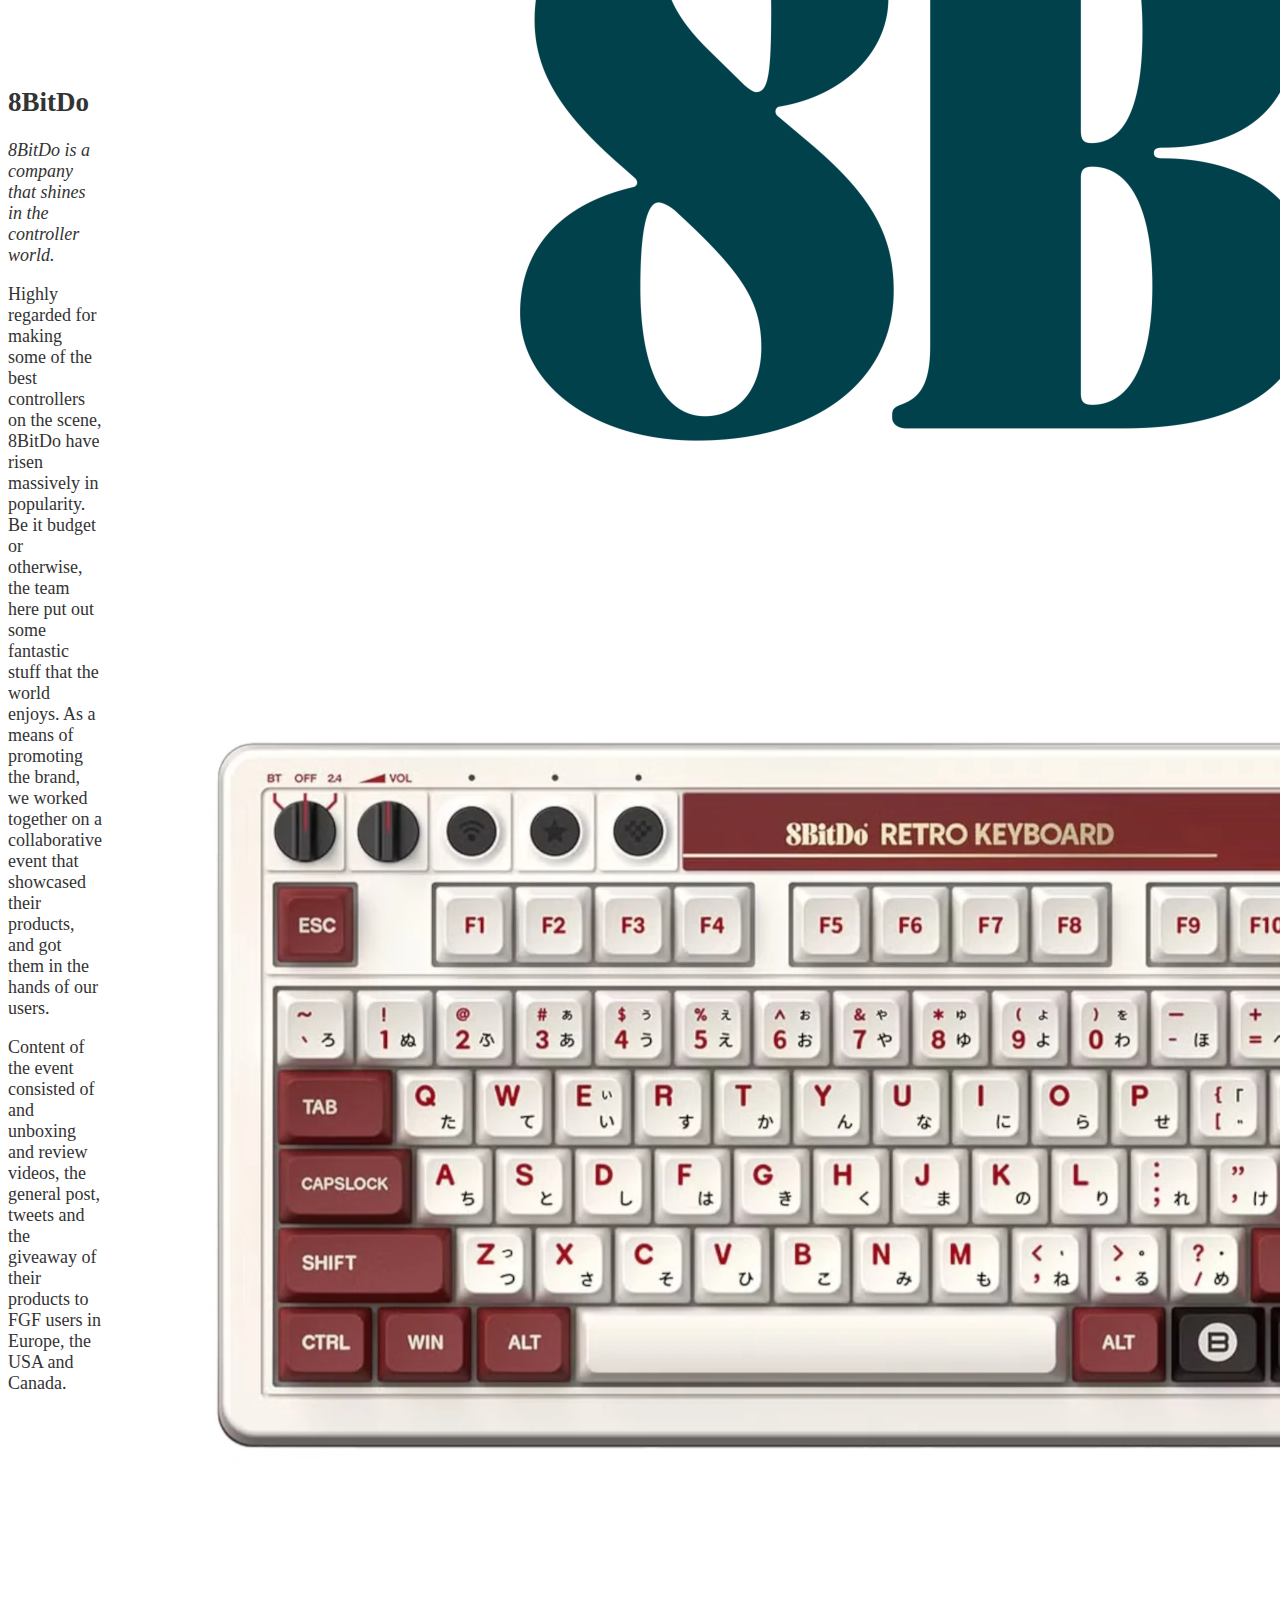
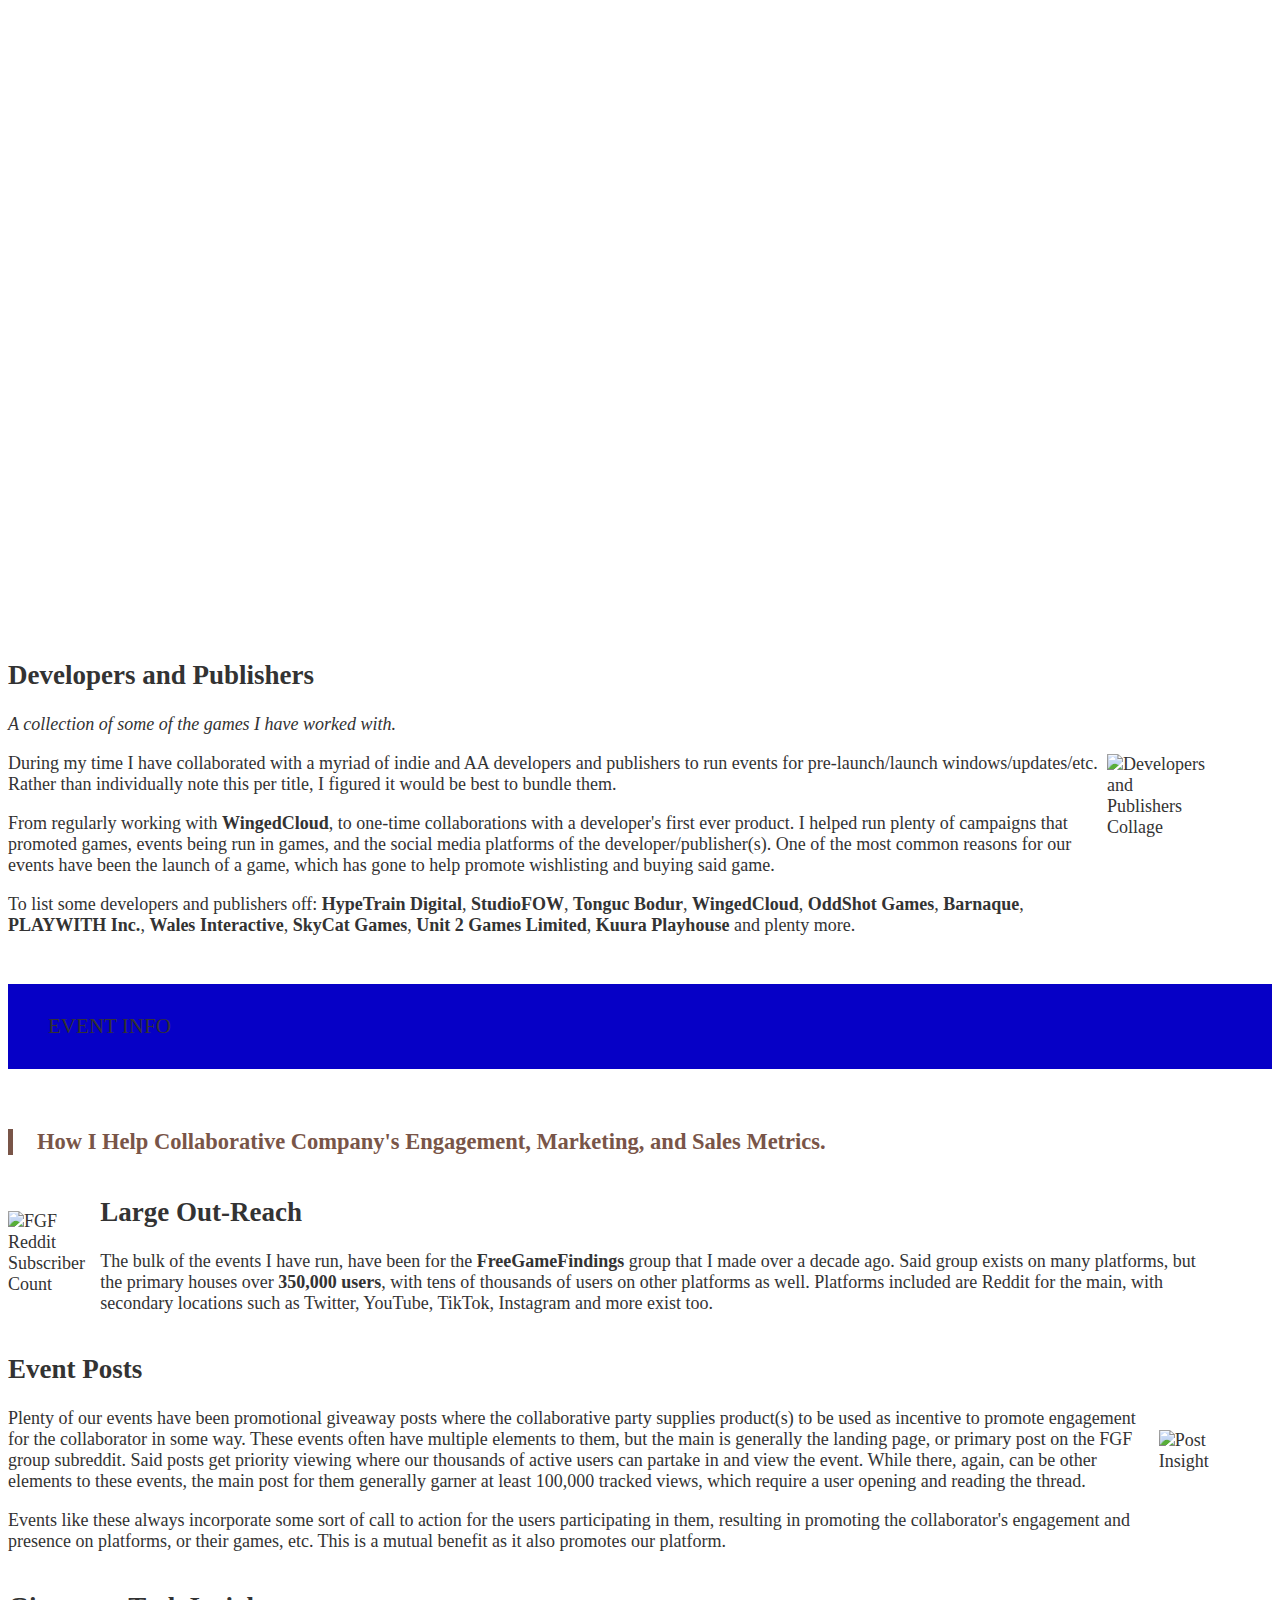
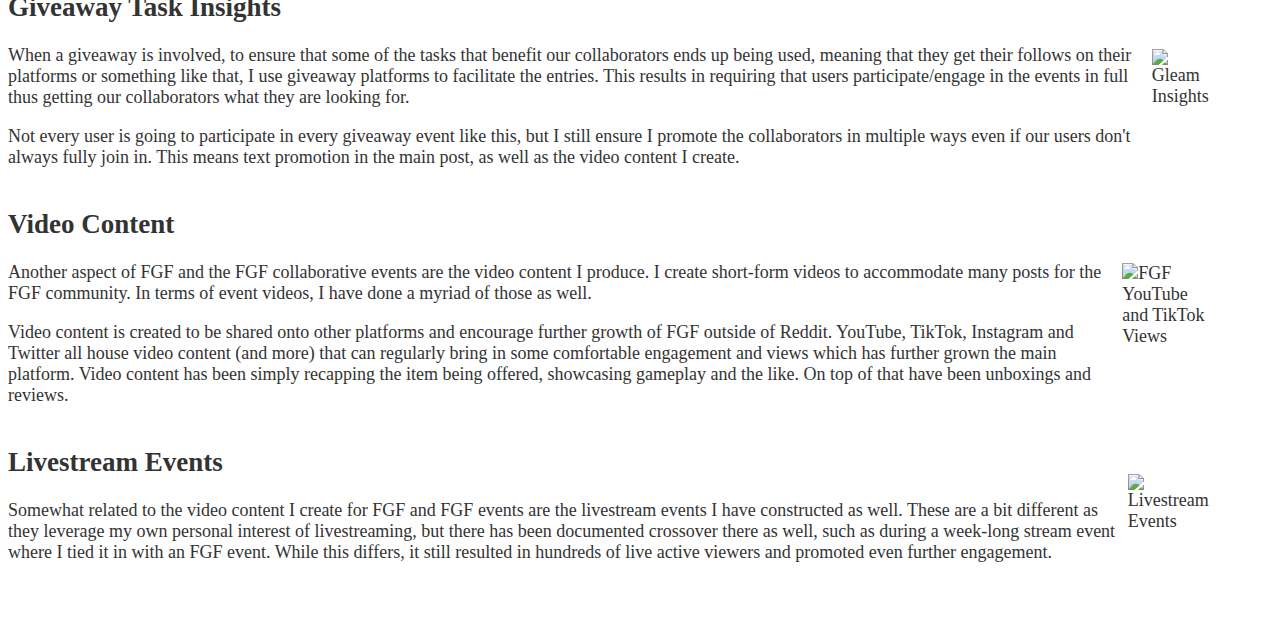
==== commit 9e51c837: "Added 8BitDo and HypeTrain Digital mentions" ====
--- a/events.html
+++ b/events.html
@@ -78,7 +78,7 @@
       <li class="logo">
         <a id="logo-container" aria-label="Navigate to the beginning of the page" href="#intro"
           class="brand-logo grey-blue-text">
-          <img src="/assets/img/myLogo.png" class="circle img-responsive profile-pic" alt="avatar">
+          <img src="/assets/img/myLogo.webp" class="circle img-responsive profile-pic" alt="avatar">
         </a>
       </li>
 
@@ -204,7 +204,7 @@
             <p>Content of the events consisted of general posts, tweets, video content and giveaways.</p>
           </div>
           <div class="col s12 m6">
-            <img alt="GOG Sales" src="/assets/img/events/gog-sales.png" class="responsive-img center-image"/>
+            <img alt="GOG Sales" src="/assets/img/events/gog-sales.webp" class="responsive-img center-image"/>
           </div>
         </div>
 
@@ -216,7 +216,19 @@
             <P>Content of the events again consisted of general posts, tweets, video content and giveaways.</p>
           </div>
           <div class="col s12 m6">
-            <img alt="Fanatical Sales" src="/assets/img/events/fanatical-sales-hori.jpg" class="responsive-img center-image"/>
+            <img alt="Fanatical Sales" src="/assets/img/events/fanatical-sales-hori.webp" class="responsive-img center-image"/>
+          </div>
+        </div>
+
+        <div class="row">
+          <div class="col s12 m6">
+            <h2>Reddit</h2>
+            <p><i>Reddit is one of the largest social medias in the world. A network of communities where people can dive into their interests, hobbies and passions.</i></p>
+            <p>This was certainly a bit different than the norm for me. After learning about the Reddit Community Funds program, I felt it was an excellent opportunity to get /r/FreeGameFindings to officially be involved with Reddit for an event. With Community Funds, I was supplied thousands of dollars to put on a contest event as a way to give back to Reddit users, as well as the FGF community of course. This saw our users receive thousands of dollars worth of games. As a bonus, I successfully put this event on well under budget, which should allow for further collaboration between me and their team with the leftover funds.</p>
+            <p>Content of this event was an art contest that were rated by our judges. This event was promoted on the main platform as well as on other social platforms with video content I created.</p>
+          </div>
+          <div class="col s12 m6">
+            <img alt="Reddit Community Funds Event" src="/assets/img/events/fgf_x_reddit.webp" class="responsive-img center-image"/>
           </div>
         </div>
 
@@ -228,7 +240,7 @@
             <p>After a successful campaign, both parties left happy and excited to collaborate further. They also put me in contact with another company that was involved in our event, which will allow us to work together further.</p>
           </div>
           <div class="col s12 m6">
-            <img alt="AVerMedia Product Launch" src="/assets/img/events/avermedia-product-launch.png" class="responsive-img center-image"/>
+            <img alt="AVerMedia Product Launch" src="/assets/img/events/avermedia-product-launch.webp" class="responsive-img center-image"/>
           </div>
         </div>
 
@@ -240,7 +252,19 @@
             <P>Content of the event consisted of the general post, tweets and the giveaway of their products world-wide (and some in North America only).</p>
           </div>
           <div class="col s12 m6">
-            <img alt="Akko Keyboards and Switches" src="/assets/img/events/akko-keyboard-promotion.png" class="responsive-img center-image"/>
+            <img alt="Akko Keyboards and Switches" src="/assets/img/events/akko-keyboard-promotion.webp" class="responsive-img center-image"/>
+          </div>
+        </div>
+
+        <div class="row">
+          <div class="col s12 m6">
+            <h2>8BitDo</h2>
+            <p><i>8BitDo is a company that shines in the controller world.</i></p>
+            <p>Highly regarded for making some of the best controllers on the scene, 8BitDo have risen massively in popularity. Be it budget or otherwise, the team here put out some fantastic stuff that the world enjoys. As a means of promoting the brand, we worked together on a collaborative event that showcased their products, and got them in the hands of our users.</p>
+            <P>Content of the event consisted of and unboxing and review videos, the general post, tweets and the giveaway of their products to FGF users in Europe, the USA and Canada.</p>
+          </div>
+          <div class="col s12 m6">
+            <img alt="8BitDo Controllers and Keyboards" src="/assets/img/events/8bitdo-promotion.webp" class="responsive-img center-image"/>
           </div>
         </div>
 
@@ -250,10 +274,10 @@
             <p><i>A collection of some of the games I have worked with.</i></p>
             <p>During my time I have collaborated with a myriad of indie and AA developers and publishers to run events for pre-launch/launch windows/updates/etc. Rather than individually note this per title, I figured it would be best to bundle them.</p>
             <p>From regularly working with <b>WingedCloud</b>, to one-time collaborations with a developer's first ever product. I helped run plenty of campaigns that promoted games, events being run in games, and the social media platforms of the developer/publisher(s). One of the most common reasons for our events have been the launch of a game, which has gone to help promote wishlisting and buying said game.</p>
-            <p>To list some off: <b>StudioFOW</b>, <b>Tonguc Bodur</b>, <b>WingedCloud</b>, <b>OddShot Games</b>, <b>Barnaque</b>, <b>PLAYWITH Inc.</b>, <b>Wales Interactive</b>, <b>Unit 2 Games Limited</b>, <b>Kuura Playhouse</b> and plenty more.</p>
-          </div>
-          <div class="col s12 m6">
-            <img alt="Developers and Publishers Collage" src="/assets/img/events/dev-collage.png" class="responsive-img center-image"/>
+            <p>To list some developers and publishers off: <b>HypeTrain Digital</b>, <b>StudioFOW</b>, <b>Tonguc Bodur</b>, <b>WingedCloud</b>, <b>OddShot Games</b>, <b>Barnaque</b>, <b>PLAYWITH Inc.</b>, <b>Wales Interactive</b>, <b>SkyCat Games</b>, <b>Unit 2 Games Limited</b>, <b>Kuura Playhouse</b> and plenty more.</p>
+          </div>
+          <div class="col s12 m6">
+            <img alt="Developers and Publishers Collage" src="/assets/img/events/dev-collage.webp" class="responsive-img center-image"/>
           </div>
         </div>
 
@@ -272,7 +296,7 @@
 
         <div class="row">
           <div class="col s12 m4">
-            <img alt="FGF Reddit Subscriber Count" src="/assets/img/events/fgf-sub-count.PNG" class="responsive-img center-image"/>
+            <img alt="FGF Reddit Subscriber Count" src="/assets/img/events/fgf-sub-count.webp" class="responsive-img center-image"/>
           </div>
           <div class="col s12 m8">
             <h2>Large Out-Reach</h2>
@@ -287,7 +311,7 @@
             <p>Events like these always incorporate some sort of call to action for the users participating in them, resulting in promoting the collaborator's engagement and presence on platforms, or their games, etc. This is a mutual benefit as it also promotes our platform.</p>
           </div>
           <div class="col s12 m6">
-            <img alt="Post Insight" src="/assets/img/events/gog-summer-sale-insights-combined.png" class="responsive-img center-image"/>
+            <img alt="Post Insight" src="/assets/img/events/gog-summer-sale-insights-combined.webp" class="responsive-img center-image"/>
           </div>
         </div>
 
@@ -298,7 +322,7 @@
             <p>Not every user is going to participate in every giveaway event like this, but I still ensure I promote the collaborators in multiple ways even if our users don't always fully join in. This means text promotion in the main post, as well as the video content I create.</p>
           </div>
           <div class="col s12 m6">
-            <img alt="Gleam Insights" src="/assets/img/events/gleam-insights-combined.PNG" class="responsive-img center-image"/>
+            <img alt="Gleam Insights" src="/assets/img/events/gleam-insights-combined.webp" class="responsive-img center-image"/>
           </div>
         </div>
 
@@ -309,7 +333,7 @@
             <p>Video content is created to be shared onto other platforms and encourage further growth of FGF outside of Reddit. YouTube, TikTok, Instagram and Twitter all house video content (and more) that can regularly bring in some comfortable engagement and views which has further grown the main platform. Video content has been simply recapping the item being offered, showcasing gameplay and the like. On top of that have been unboxings and reviews.</p>
           </div>
           <div class="col s12 m6">
-            <img alt="FGF YouTube and TikTok Views" src="/assets/img/events/fgf-yt-tt-views-combined.PNG" class="responsive-img center-image"/>
+            <img alt="FGF YouTube and TikTok Views" src="/assets/img/events/fgf-yt-tt-views-combined.webp" class="responsive-img center-image"/>
           </div>
         </div>
 
@@ -319,7 +343,7 @@
             <p>Somewhat related to the video content I create for FGF and FGF events are the livestream events I have constructed as well. These are a bit different as they leverage my own personal interest of livestreaming, but there has been documented crossover there as well, such as during a week-long stream event where I tied it in with an FGF event. While this differs, it still resulted in hundreds of live active viewers and promoted even further engagement.</p>
           </div>
           <div class="col s12 m6">
-            <img alt="Livestream Events" src="/assets/img/events/fgf-stream-viewers.PNG" class="responsive-img center-image"/>
+            <img alt="Livestream Events" src="/assets/img/events/fgf-stream-viewers.webp" class="responsive-img center-image"/>
           </div>
         </div>
 
--- a/assets/css/style.css
+++ b/assets/css/style.css
@@ -151,6 +151,26 @@
   color: #1e5ac9;
   background-color: white;
 }
+
+.link-bar {
+  position: relative;
+  padding: 11px 35px;
+  background: none;
+  color: #fff;
+  border: 2px solid #fff;
+  font-weight: 600;
+  font-size: 15px;
+  letter-spacing: 1px;
+  display: inline-block;
+  margin-top: 1.5em;
+  border-radius: 5px;
+  -webkit-border-radius: 5px;
+}
+
+.link-bar:hover{
+  color: #1e5ac9;
+  background-color: white;
+}
 /* main body */
 
 /* body-color */
@@ -207,33 +227,42 @@
 /* main nav */
 
 nav {
-  background: white;
-  box-shadow: none;
-  height: 0;
-}
-
-/* nav {
-  background: rgb(149, 126, 212);
-  box-shadow: none;
-  height: 0;
-} */
-
-nav i {
-  padding: 0 15px;
-  position: relative;
-  top: 5px;
+  background: #fff;
+  height: 64px;
+  position: absolute;
+}
+nav.thin {
+  display: block;
+  position: fixed;
+  top: 0;
+  z-index: 2;
+}
+.name-title {
+  display: block;
+  height: 100%;
+  padding-top: 10px;
+  text-align: center;
+  width: 100%;
+  position: absolute;
+}
+.name-title>span, .name-title>a {
+  position: relative;
+  line-height: 24px;
+}
+.name-title a {
+  font-size: 30px;
+  display: block;
+}
+.name-title span {
+  display: block;
+  font-size: 19px;
 }
 
 /* main */
 
-/* main {
+main {
+  padding-top: 30px;
   background: url(../../assets/img/bg.png) repeat;
-  padding-left: 190px;
-} */
-
-main {
-  background: url(../../assets/img/bg.png) repeat;
-  padding-left: 190px;
 }
 
 dl {
@@ -249,77 +278,6 @@
 dt {
   display: inline-block;
   margin-left: 0.5rem;
-}
-
-ul.side-nav {
-  width: 190px;
-}
-
-ul.side-nav li {
-  padding: 0;
-}
-
-/* ul.side-nav.fixed a {
-  box-sizing: content-box;
-  color: rgb(48, 122, 207);
-  display: block;
-  line-height: 100%;
-  padding: 10px 0 12px;
-} */
-
-ul.side-nav.fixed a {
-  box-sizing: content-box;
-  color: rgb(16, 202, 56);
-  display: block;
-  line-height: 100%;
-  padding: 10px 0 12px;
-}
-
-ul.table-of-contents li.logo a.active, ul.table-of-contents li.logo a:hover {
-  border: none;
-  font-weight: 200;
-}
-
-/* ul.side-nav.fixed li.logo {
-  background-color: #fafafa;
-  border-bottom: 1px solid #ddd;
-  box-sizing: content-box;
-  min-height: 90px;
-  padding: 30px 30px 40px;
-} */
-
-ul.side-nav.fixed li.logo {
-  background-color: #fafafa;
-  border-bottom: 1px solid #ddd;
-  box-sizing: content-box;
-  min-height: 90px;
-  padding: 30px 30px 40px;
-}
-
-ul.side-nav.fixed li.logo a {
-  font-weight: 200;
-  line-height: 100%;
-}
-
-ul.table-of-contents li:not(.logo) a.active, ul.table-of-contents li:not(.logo) a:hover {
-  background-color: #fafafa;
-  border-left: 3px solid;
-}
-
-ul.side-nav.fixed.table-of-contents li:not(.logo) a span, ul#slide-out li:not(.logo) a span {
-  color: #333 !important;
-}
-
-li.logo span {
-  display: block;
-  font-size: 14px;
-}
-
-.brand-logo h1 {
-  font-size: inherit;
-  line-height: inherit;
-  margin: inherit;
-  font-weight: inherit;
 }
 
 .container {
@@ -512,7 +470,17 @@
   height: 360px;
 }
 
+#collab .card.large {
+  height: 360px;
+}
+
 #skills h4 {
+  border-bottom: 1px solid #ddd;
+  margin-bottom: 30px;
+  padding-bottom: 20px;
+}
+
+#collab h4 {
   border-bottom: 1px solid #ddd;
   margin-bottom: 30px;
   padding-bottom: 20px;
@@ -534,17 +502,21 @@
   text-align: center; /* Center the text within its container */
 }
 
+#collab .col {
+  display: flex; /* Use flexbox to control the layout */
+  flex-direction: column; /* Stack the image and text vertically */
+  align-items: center; /* Center both image and text horizontally */
+  text-align: center; /* Center the text within its container */
+}
+
 #skills .col img.responsive-img {
   max-height: 100px;
   padding-bottom: 10px;
 }
 
-.center-image {
-  display: block;
-  margin: auto;
-  align-items: center;
-  /* margin-left: auto;
-  margin-right: auto; */
+#collab .col img.responsive-img {
+  max-height: 100px;
+  padding-bottom: 10px;
 }
 
 
@@ -557,6 +529,50 @@
 #experience .card-content .row {
   border-bottom: 1px solid #ddd;
   padding-bottom: 10px;
+}
+
+/* #event .row {
+  display: flex;
+  align-items: center;
+} */
+
+/* Mobile View Image Centering For Event Page*/
+#event .center-image {
+  display: block;
+  margin-left: auto;
+  margin-right: auto;
+}
+
+@media (min-width: 768px) {
+  #event .row {
+    display: flex;
+    align-items: center;
+  }
+
+  .center-image {
+    display: flex;
+    margin: auto;
+    align-items: center;
+  }
+}
+
+#info .center-image {
+  display: block;
+  margin-left: auto;
+  margin-right: auto;
+}
+
+@media (min-width: 768px) {
+  #info .row {
+    display: flex;
+    align-items: center;
+  }
+
+  .center-image {
+    display: flex;
+    margin: auto;
+    align-items: center;
+  }
 }
 
 .card.large .card-image {
@@ -644,33 +660,23 @@
     padding-left: 0px;
     padding-top: 64px;
   }
-  ul.side-nav a {
-    line-height: 100%;
-    padding: 0;
-    width: 100%;
-  }
   nav {
     background: #fff;
     height: 64px;
     position: absolute;
   }
-  nav a.button-collapse, nav a.button-collapse i {
-    color: #0600c6;
-    height: 56px;
-    line-height: 56px;
-  }
-  h3 {
-    padding: 20px 30px;
-    margin-bottom: 40px;
-  }
-  .container {
-    margin: 0 auto;
-  }
-  nav.hide-on-large.only.trigger {
+  nav.thin {
     display: block;
     position: fixed;
     top: 0;
     z-index: 2;
+  }
+  h3 {
+    padding: 20px 30px;
+    margin-bottom: 40px;
+  }
+  .container {
+    margin: 0 auto;
   }
   .name-title {
     display: block;
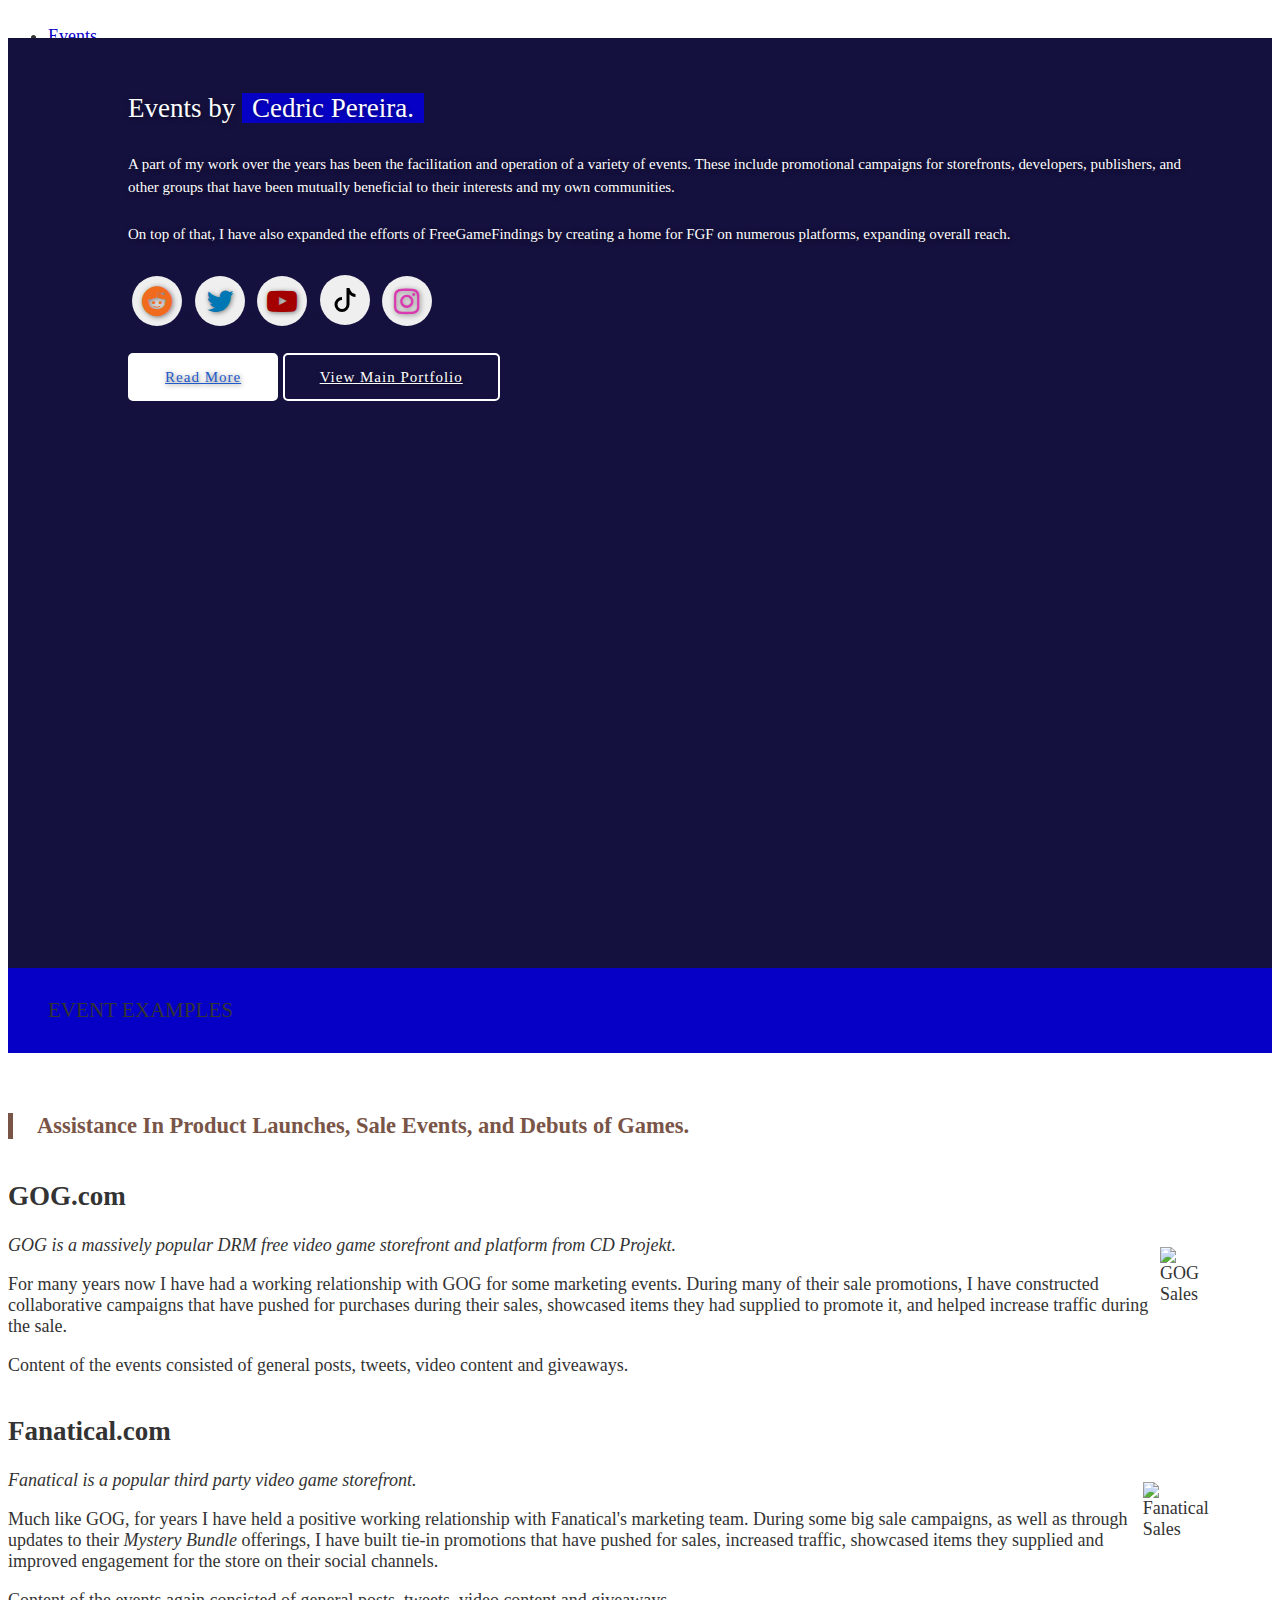
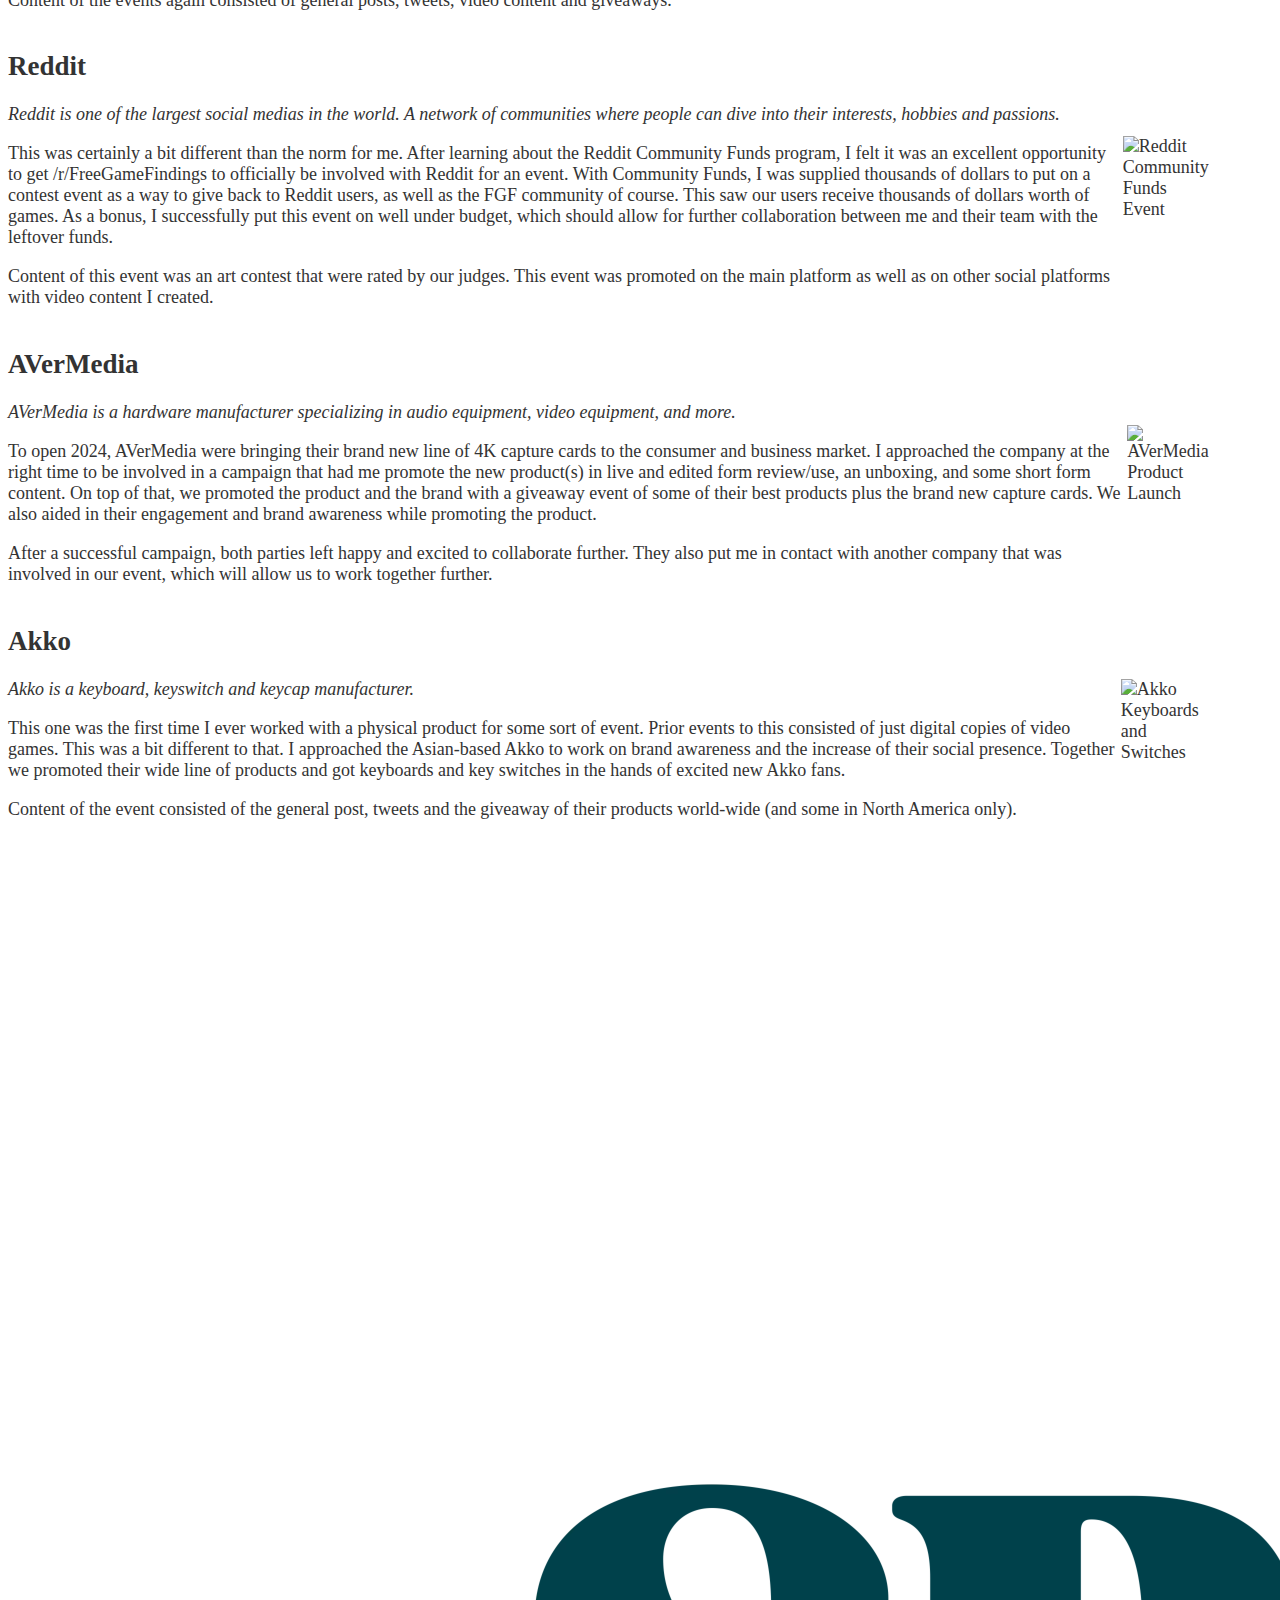
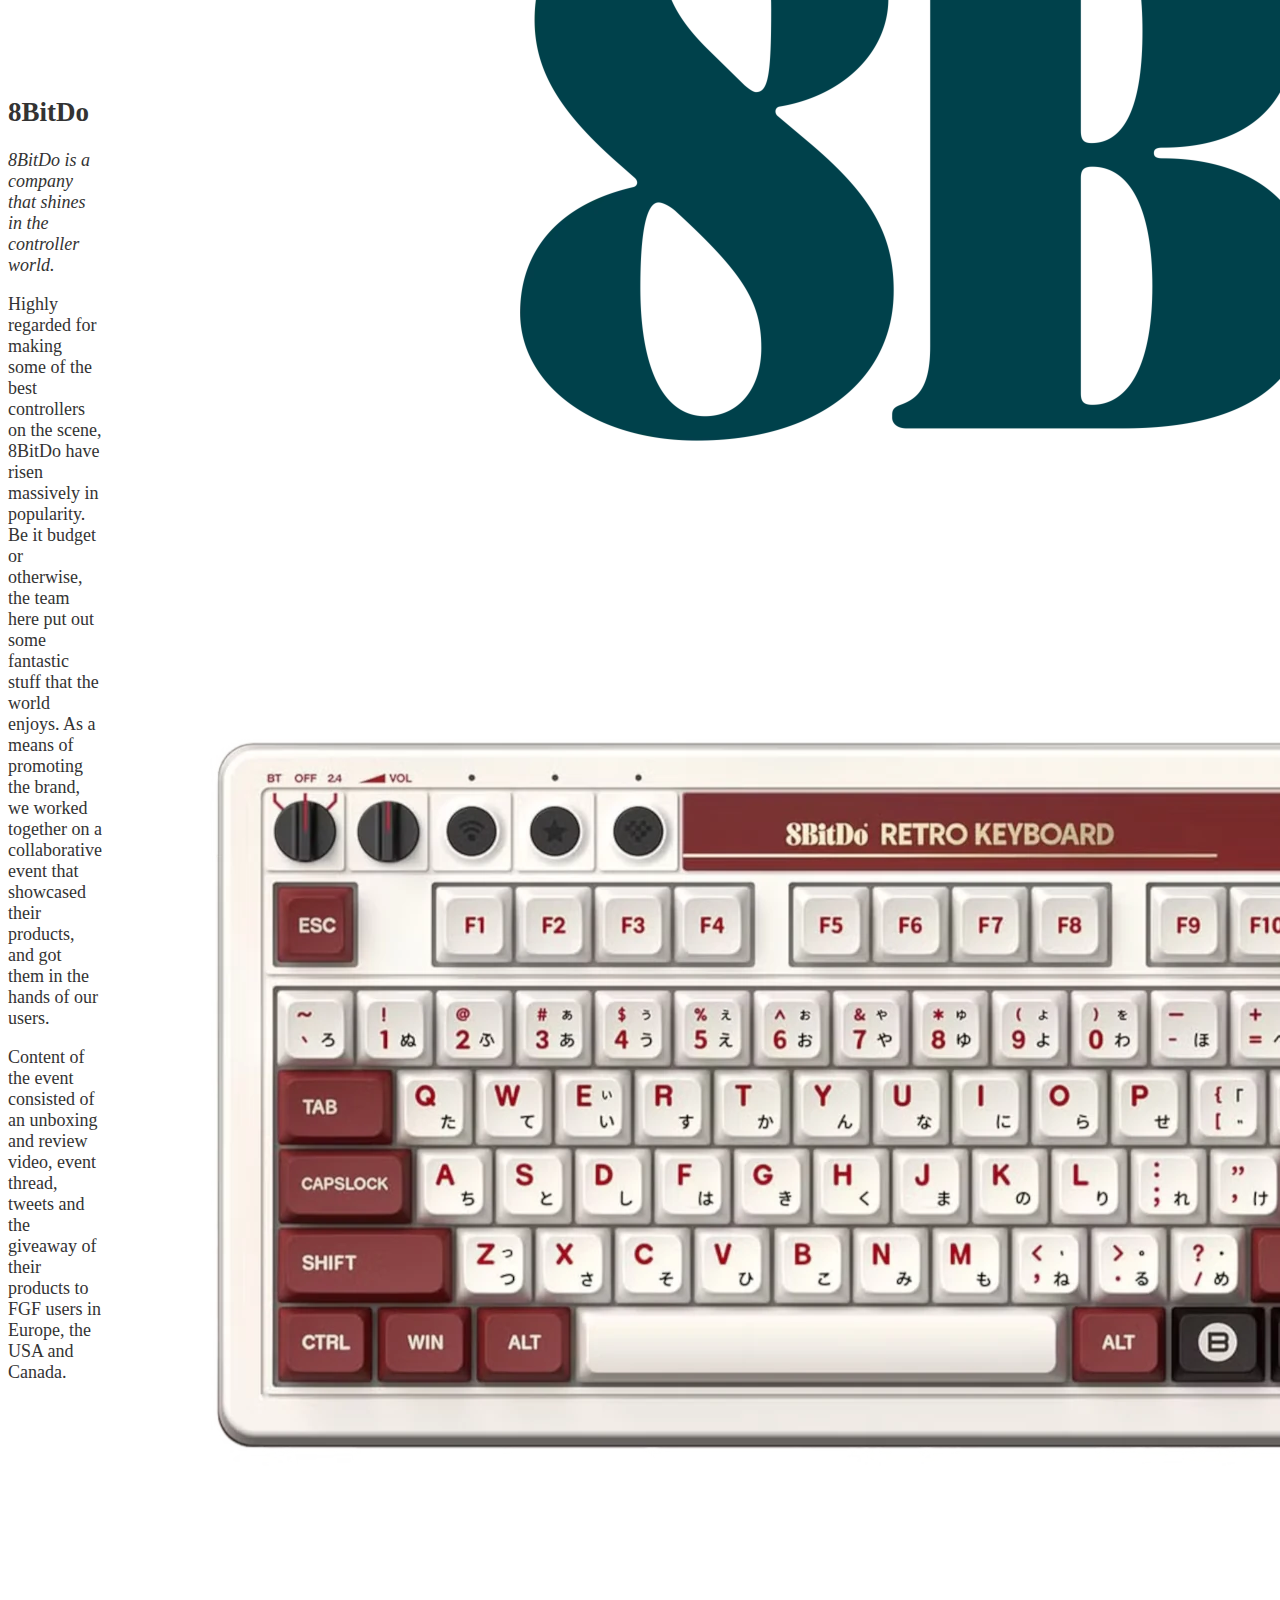
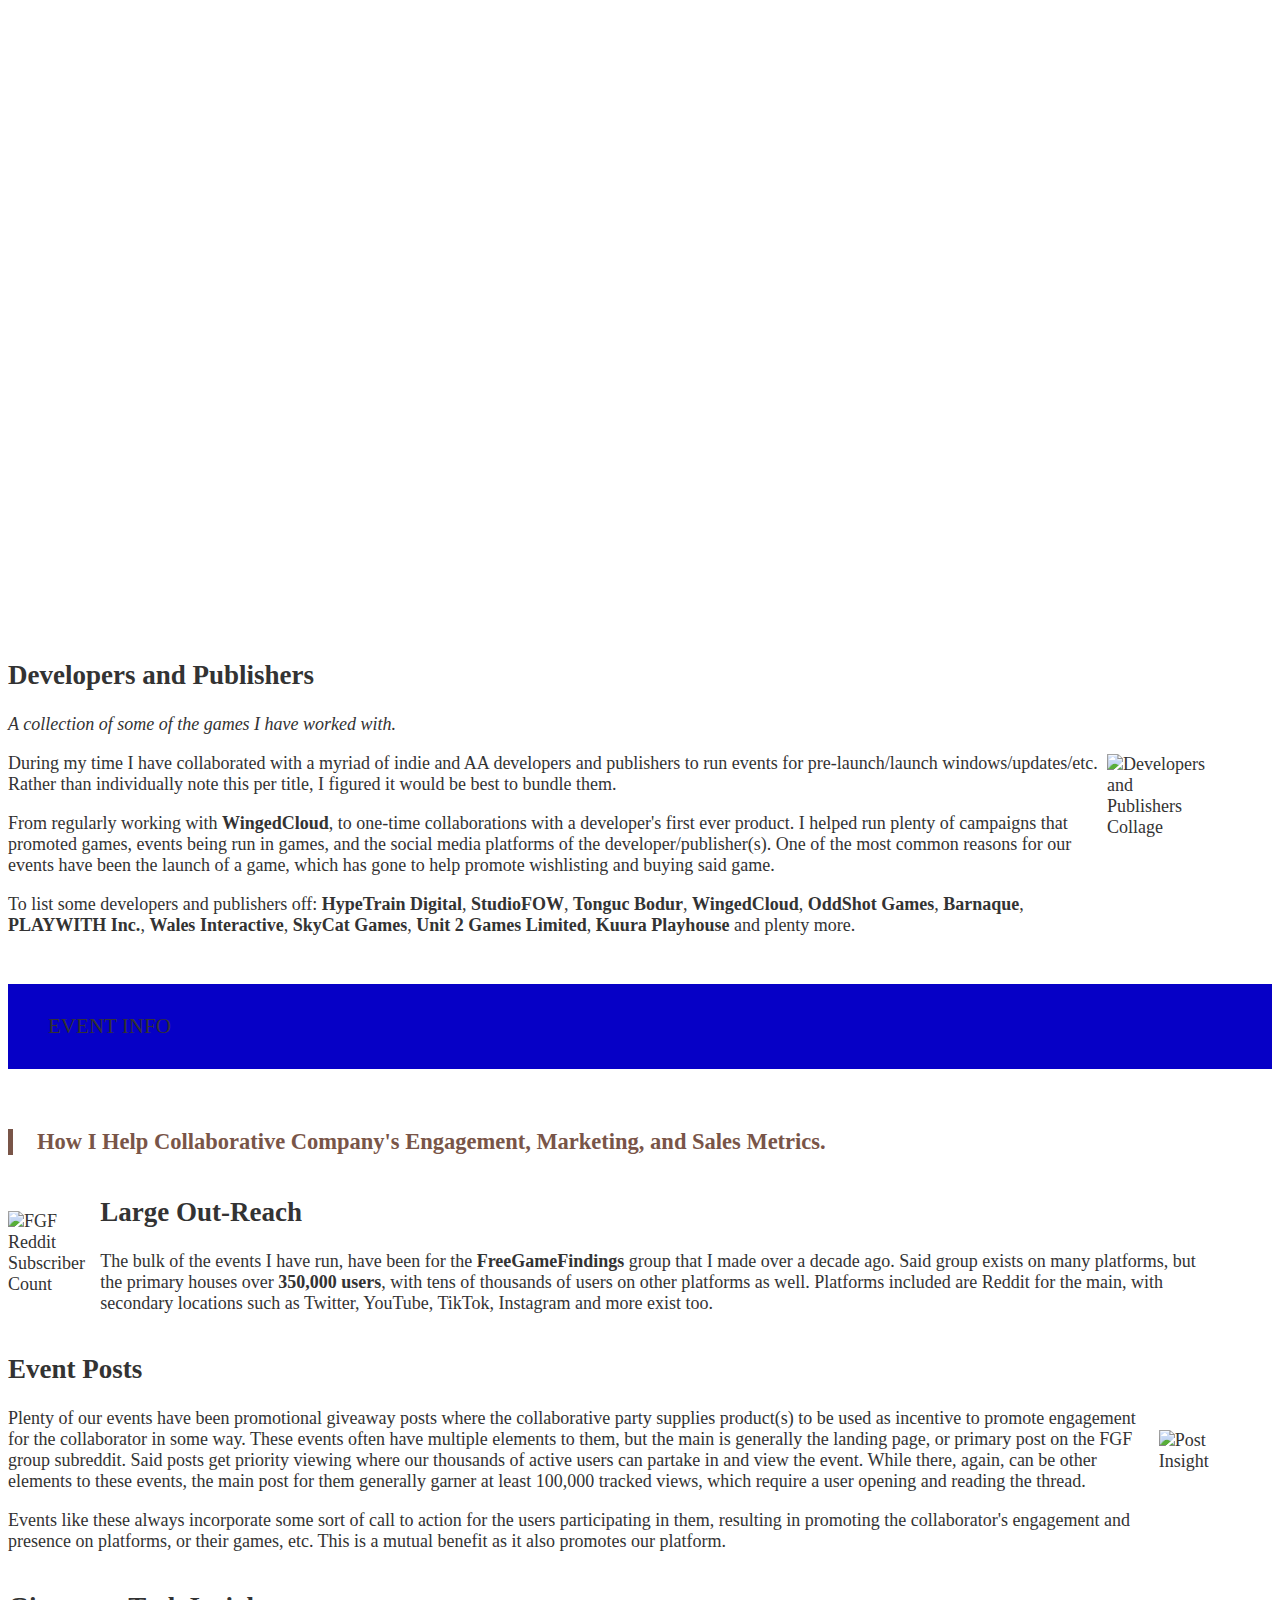
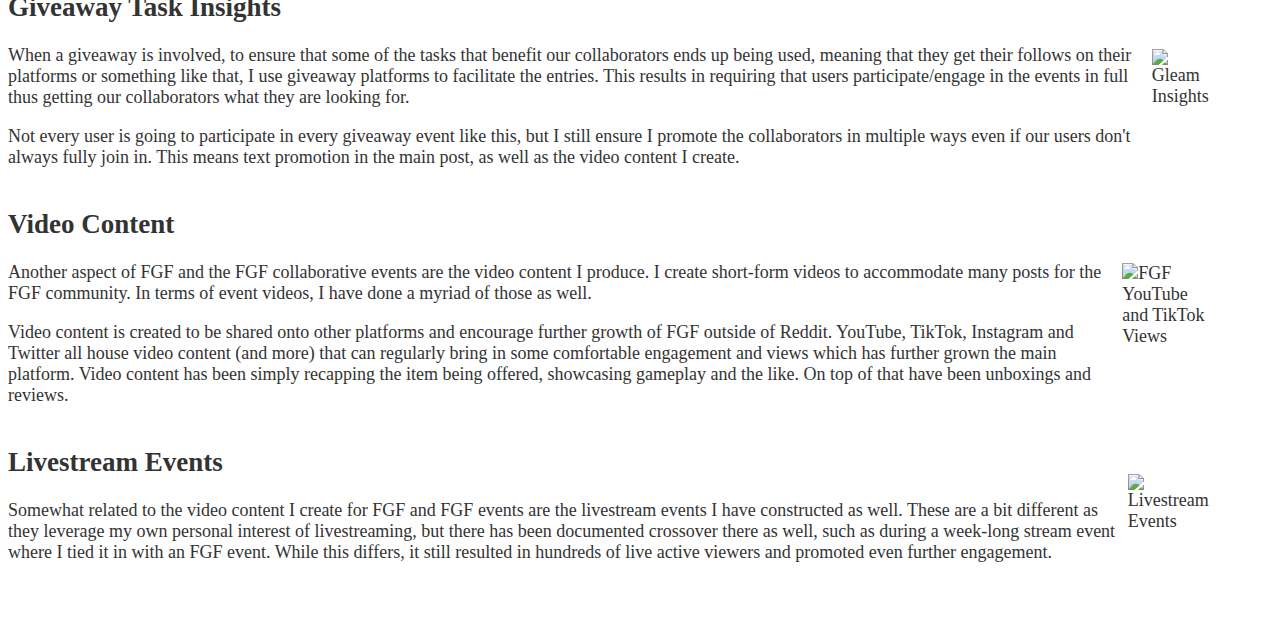
==== commit ff064891: "Added 8BitDo and HypeTrain Digital mentions" ====
--- a/events.html
+++ b/events.html
@@ -261,7 +261,7 @@
             <h2>8BitDo</h2>
             <p><i>8BitDo is a company that shines in the controller world.</i></p>
             <p>Highly regarded for making some of the best controllers on the scene, 8BitDo have risen massively in popularity. Be it budget or otherwise, the team here put out some fantastic stuff that the world enjoys. As a means of promoting the brand, we worked together on a collaborative event that showcased their products, and got them in the hands of our users.</p>
-            <P>Content of the event consisted of and unboxing and review videos, the general post, tweets and the giveaway of their products to FGF users in Europe, the USA and Canada.</p>
+            <P>Content of the event consisted of an unboxing and review video, event thread, tweets and the giveaway of their products to FGF users in Europe, the USA and Canada.</p>
           </div>
           <div class="col s12 m6">
             <img alt="8BitDo Controllers and Keyboards" src="/assets/img/events/8bitdo-promotion.webp" class="responsive-img center-image"/>
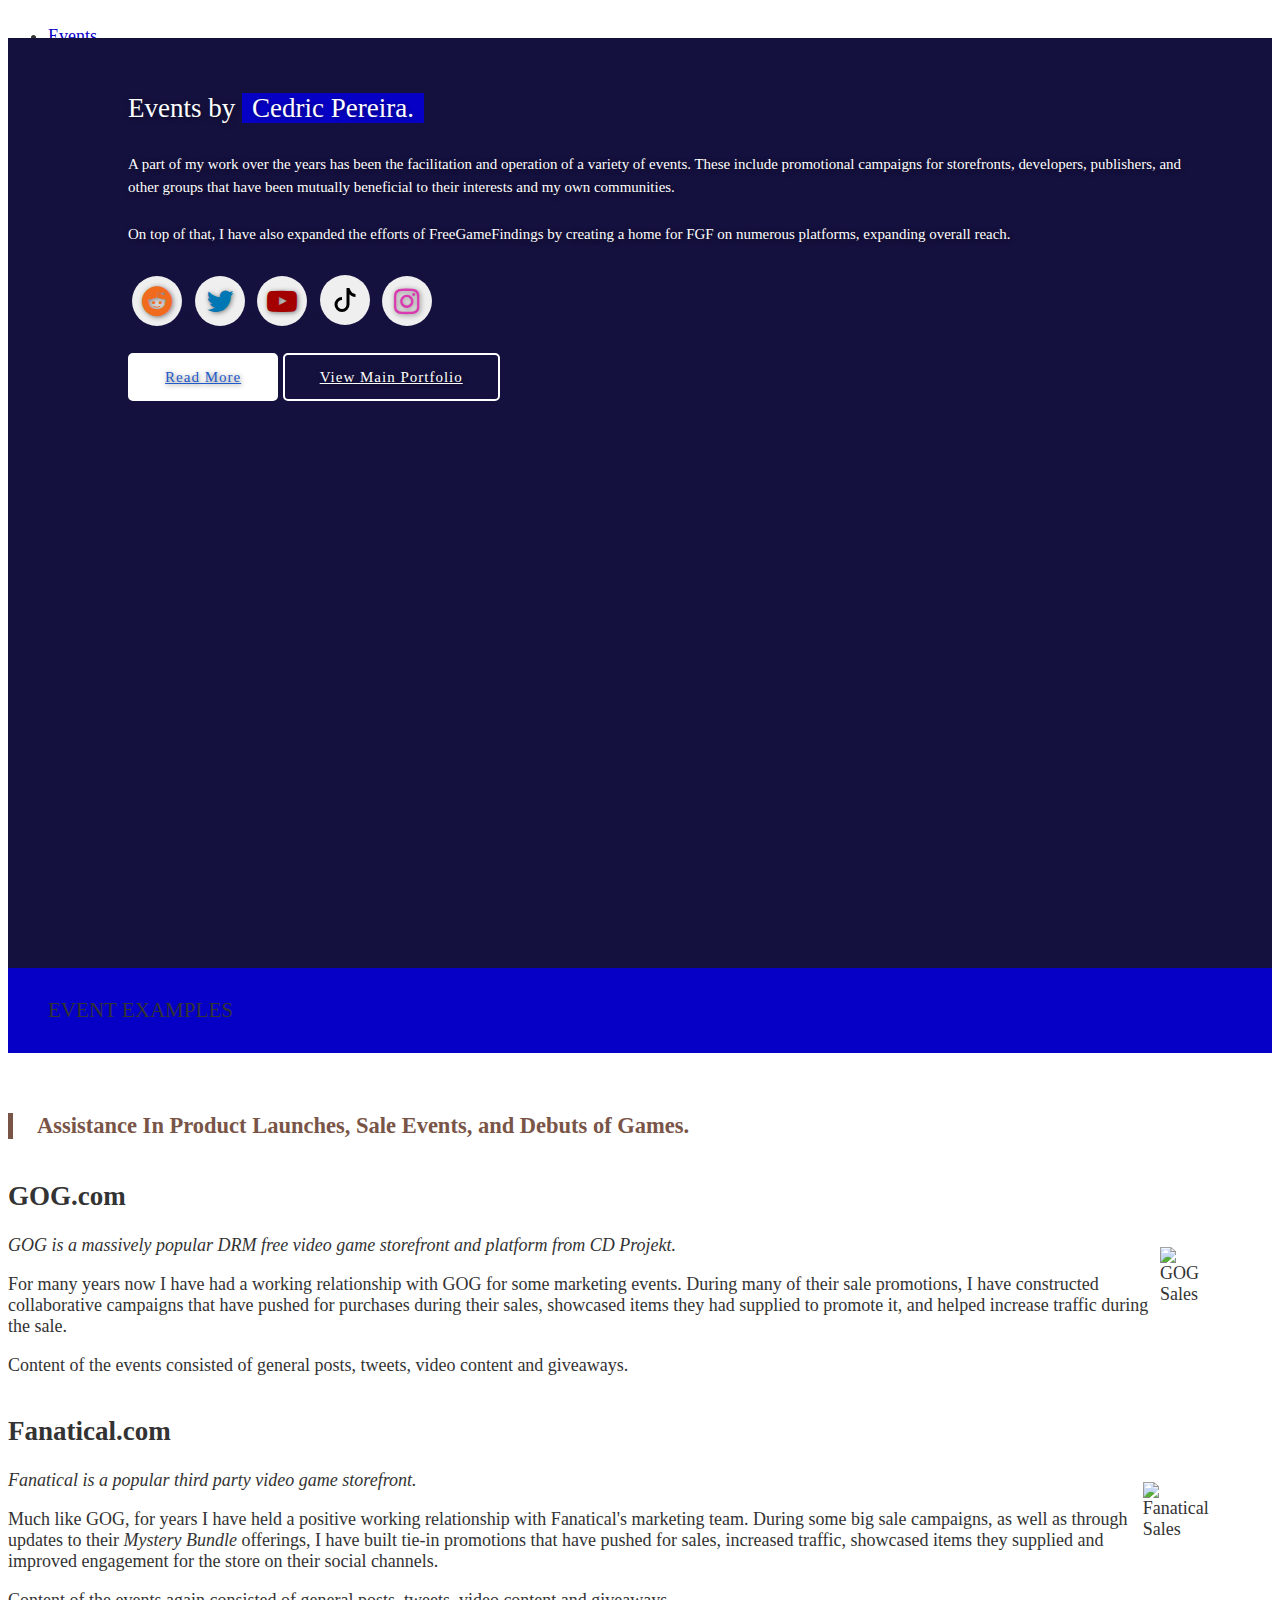
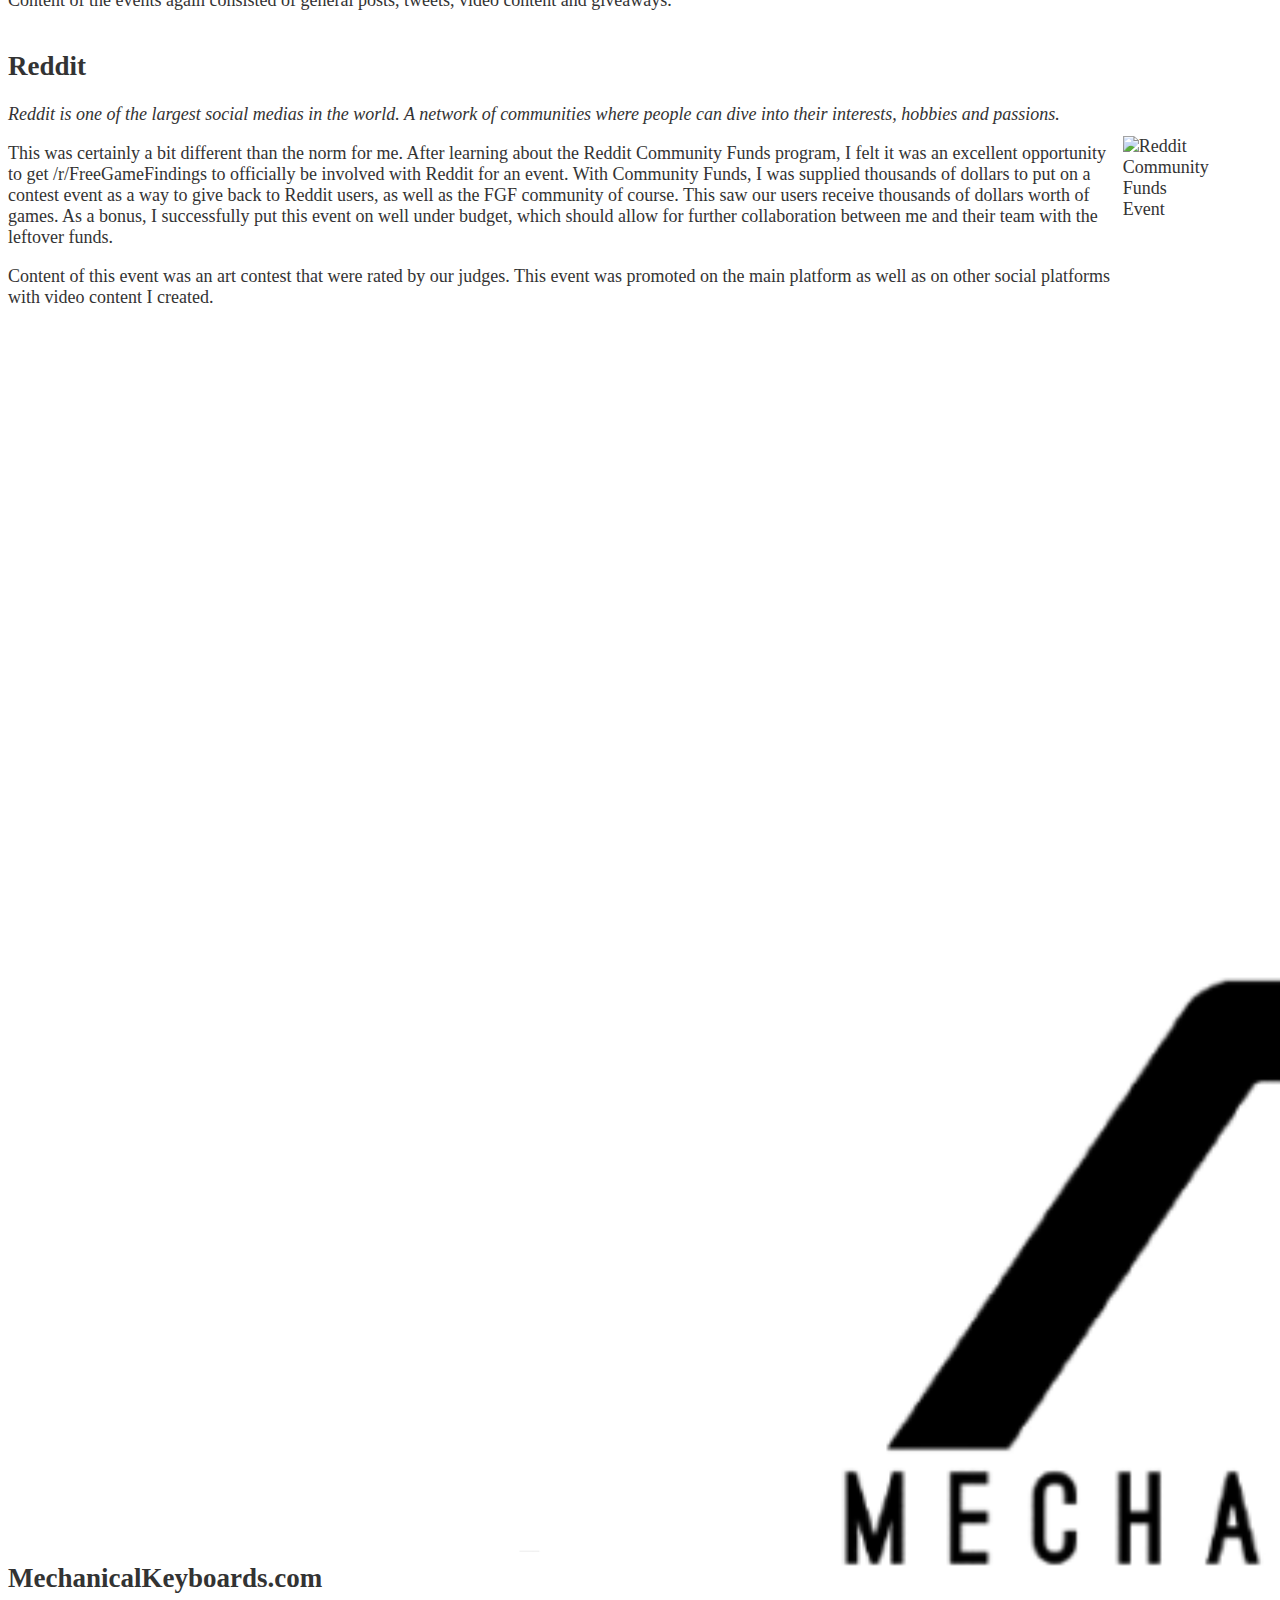
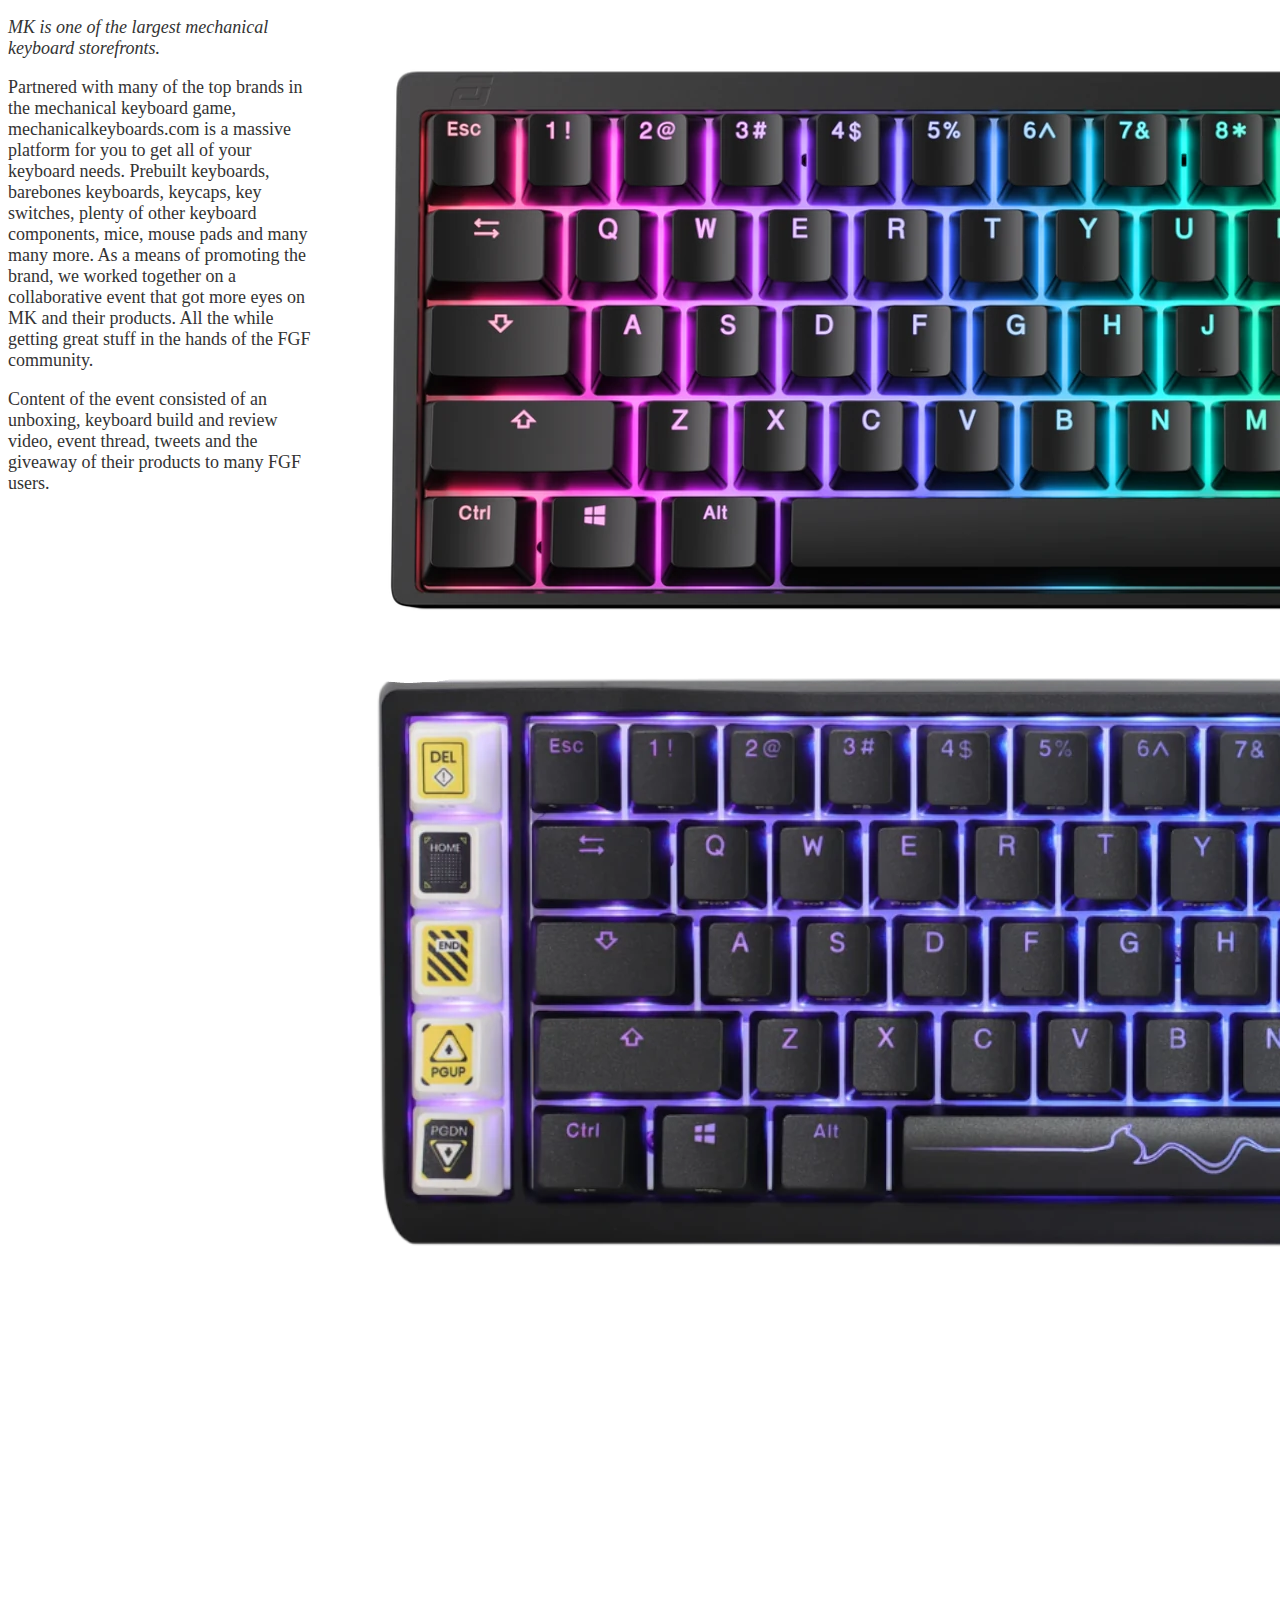
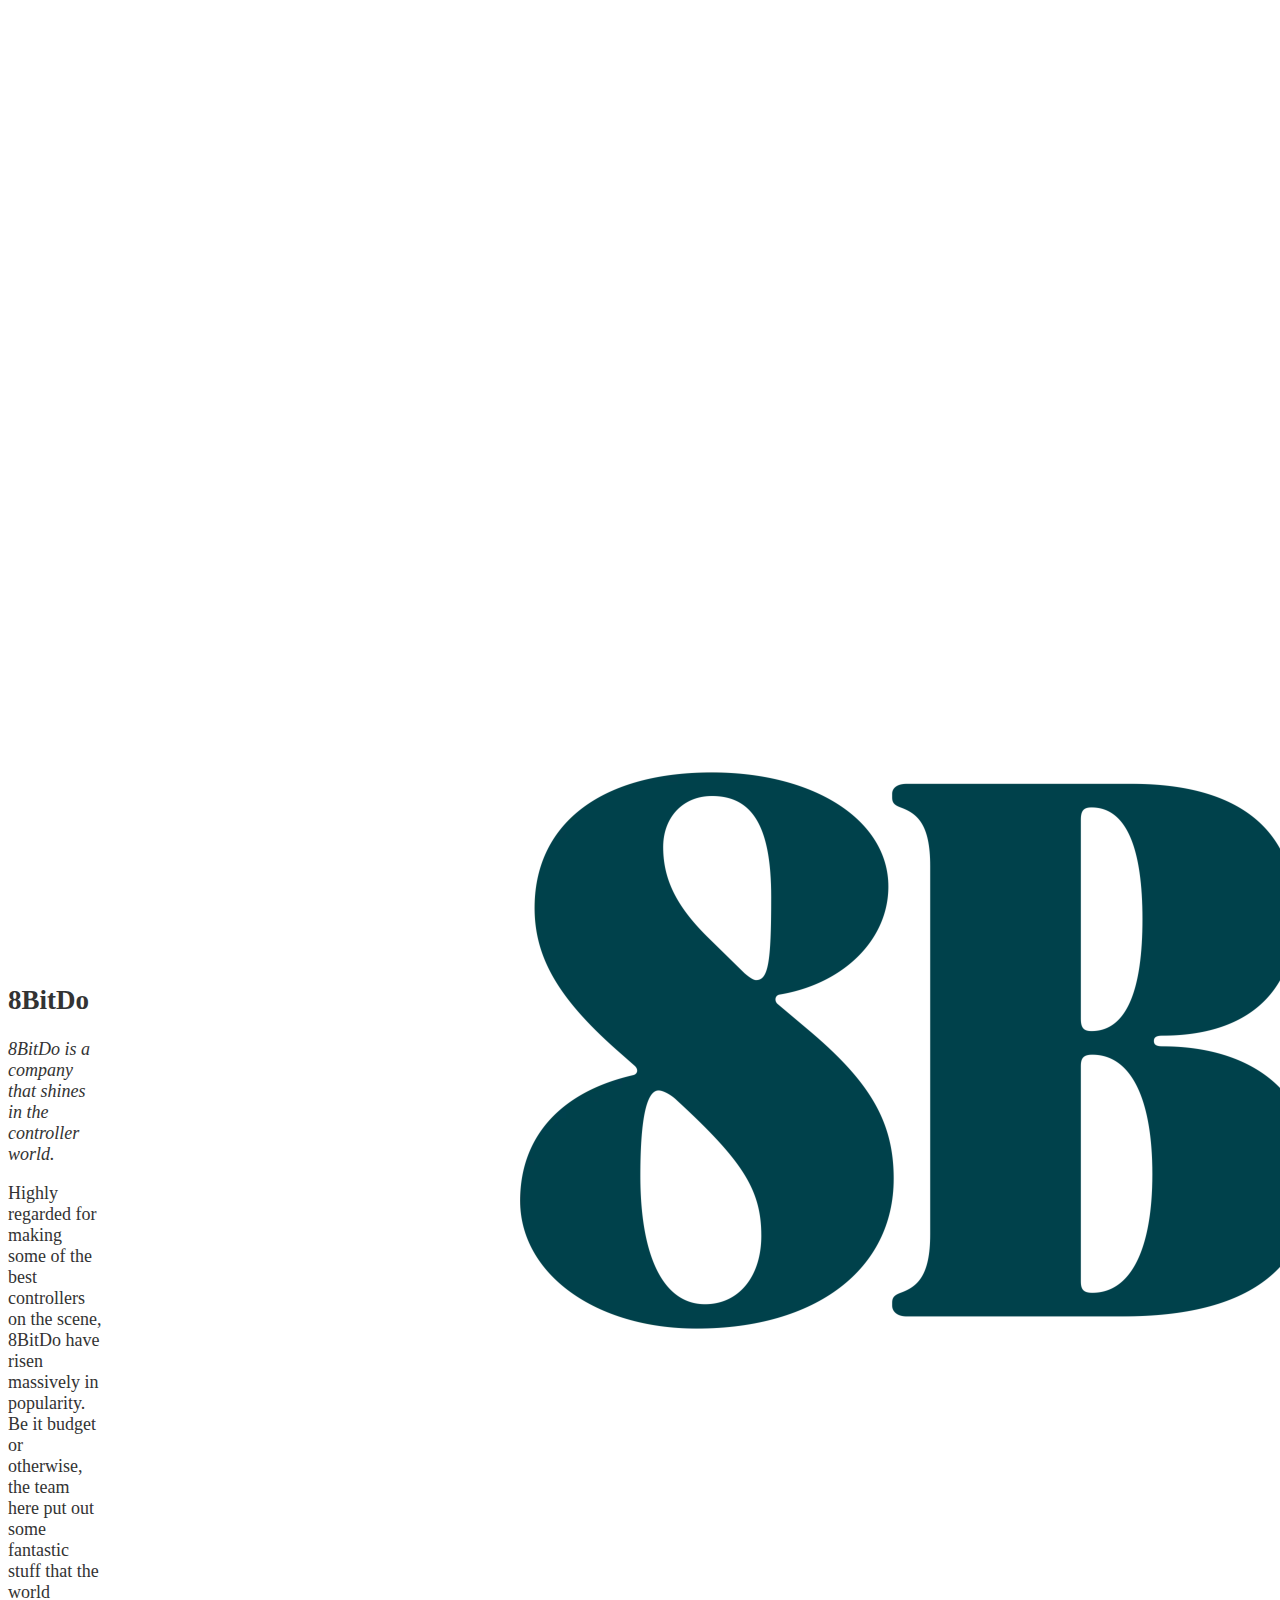
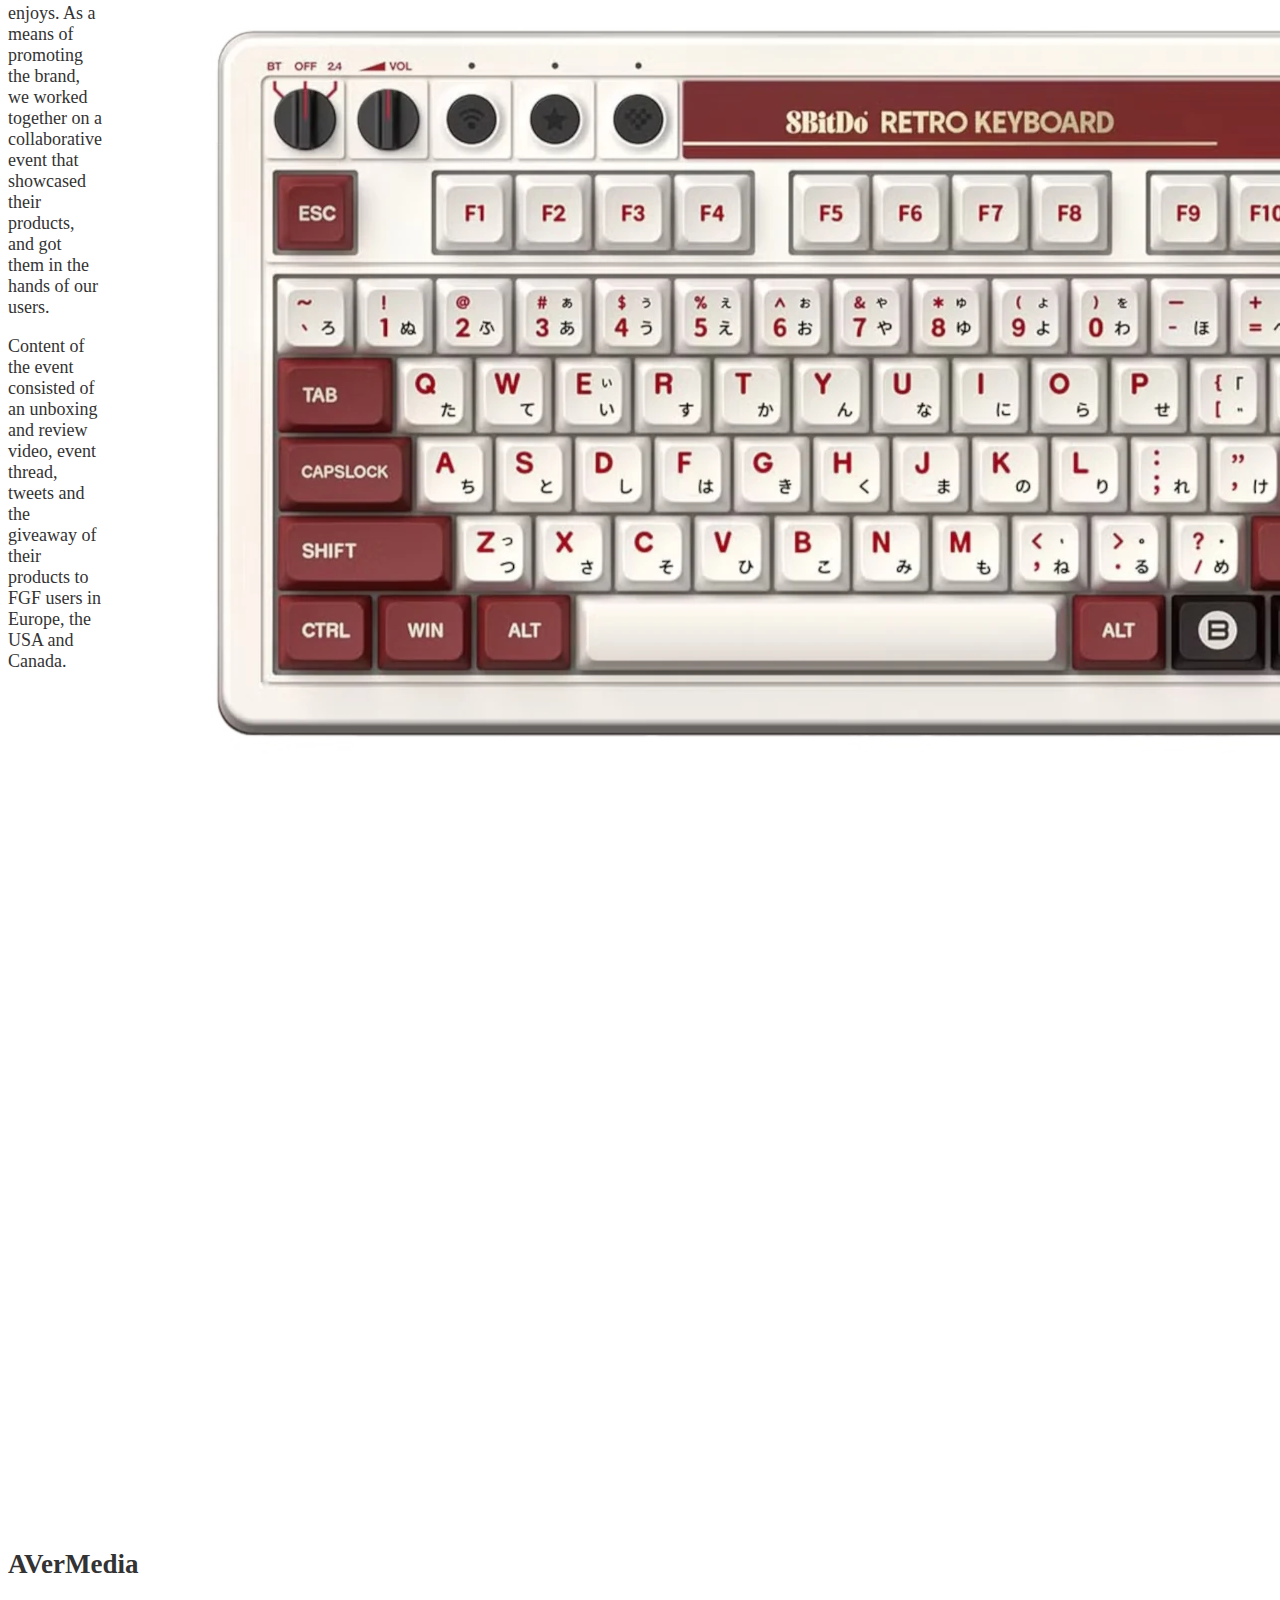
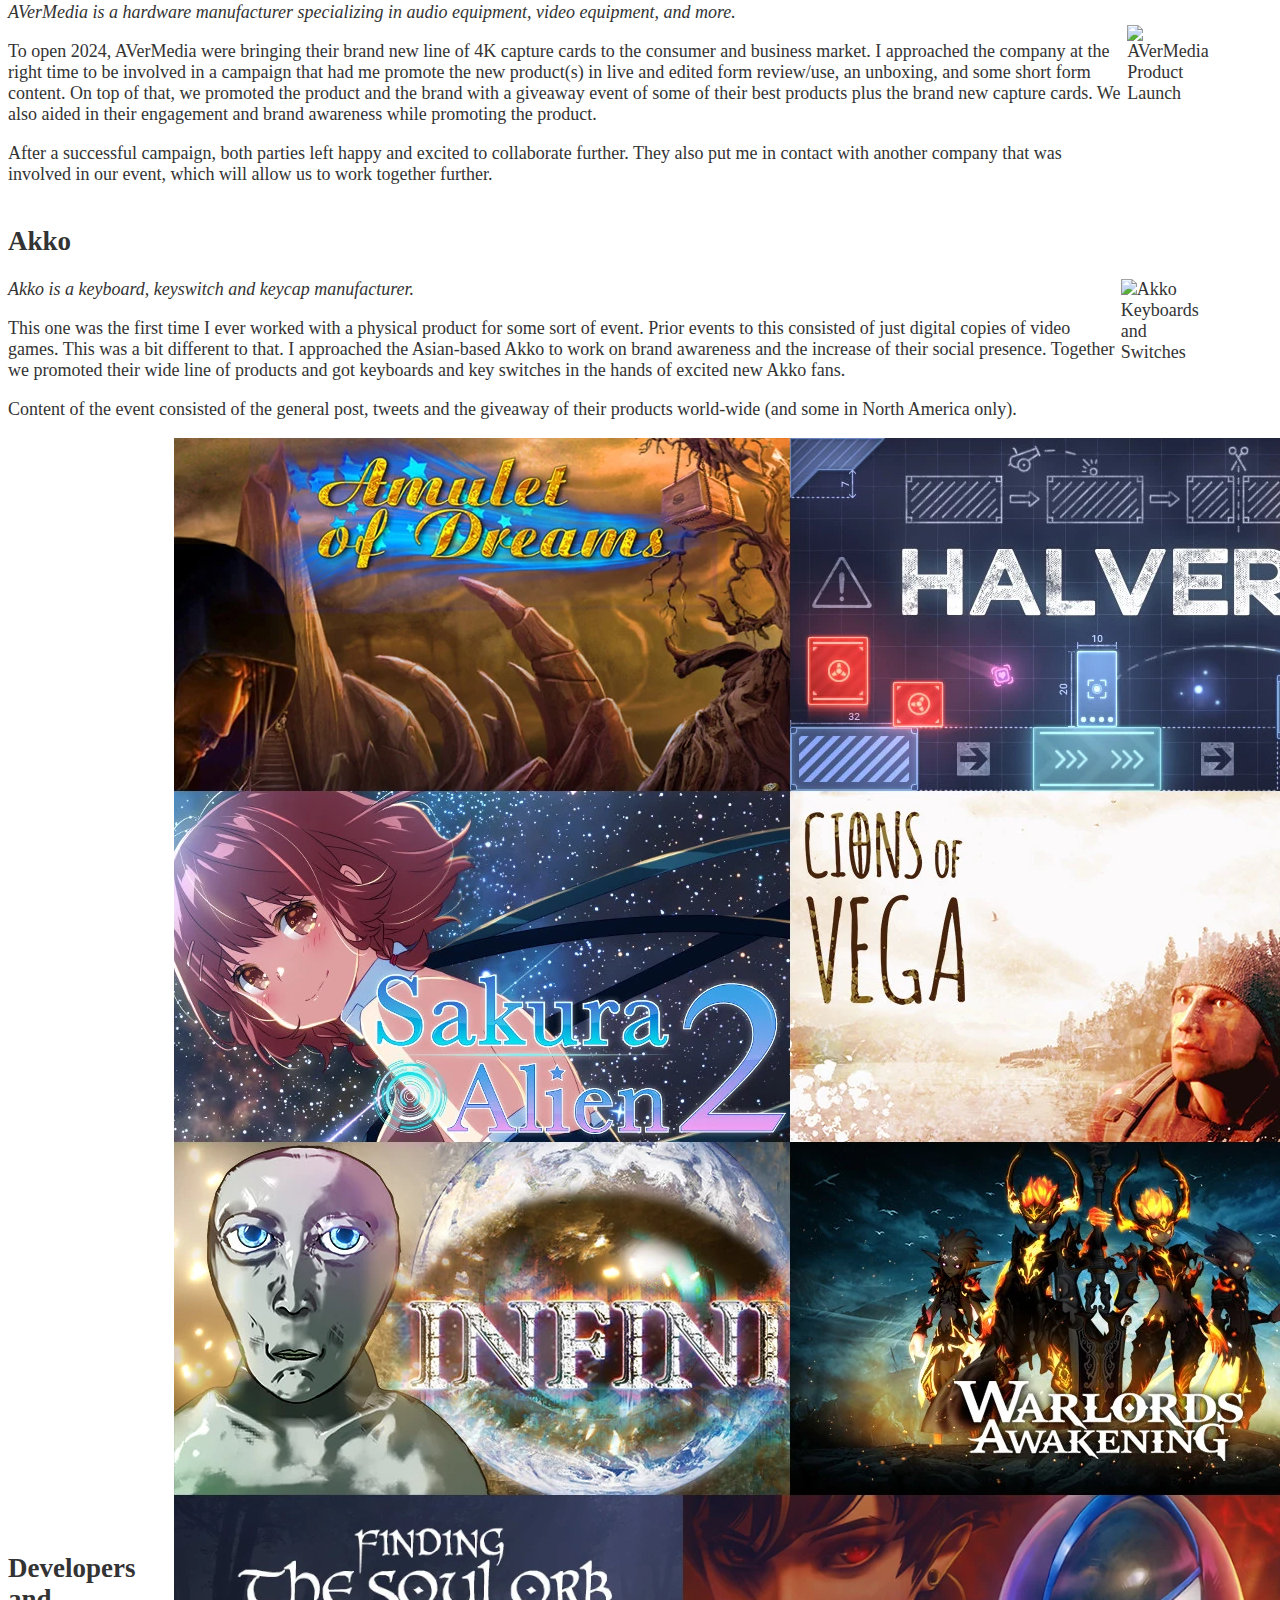
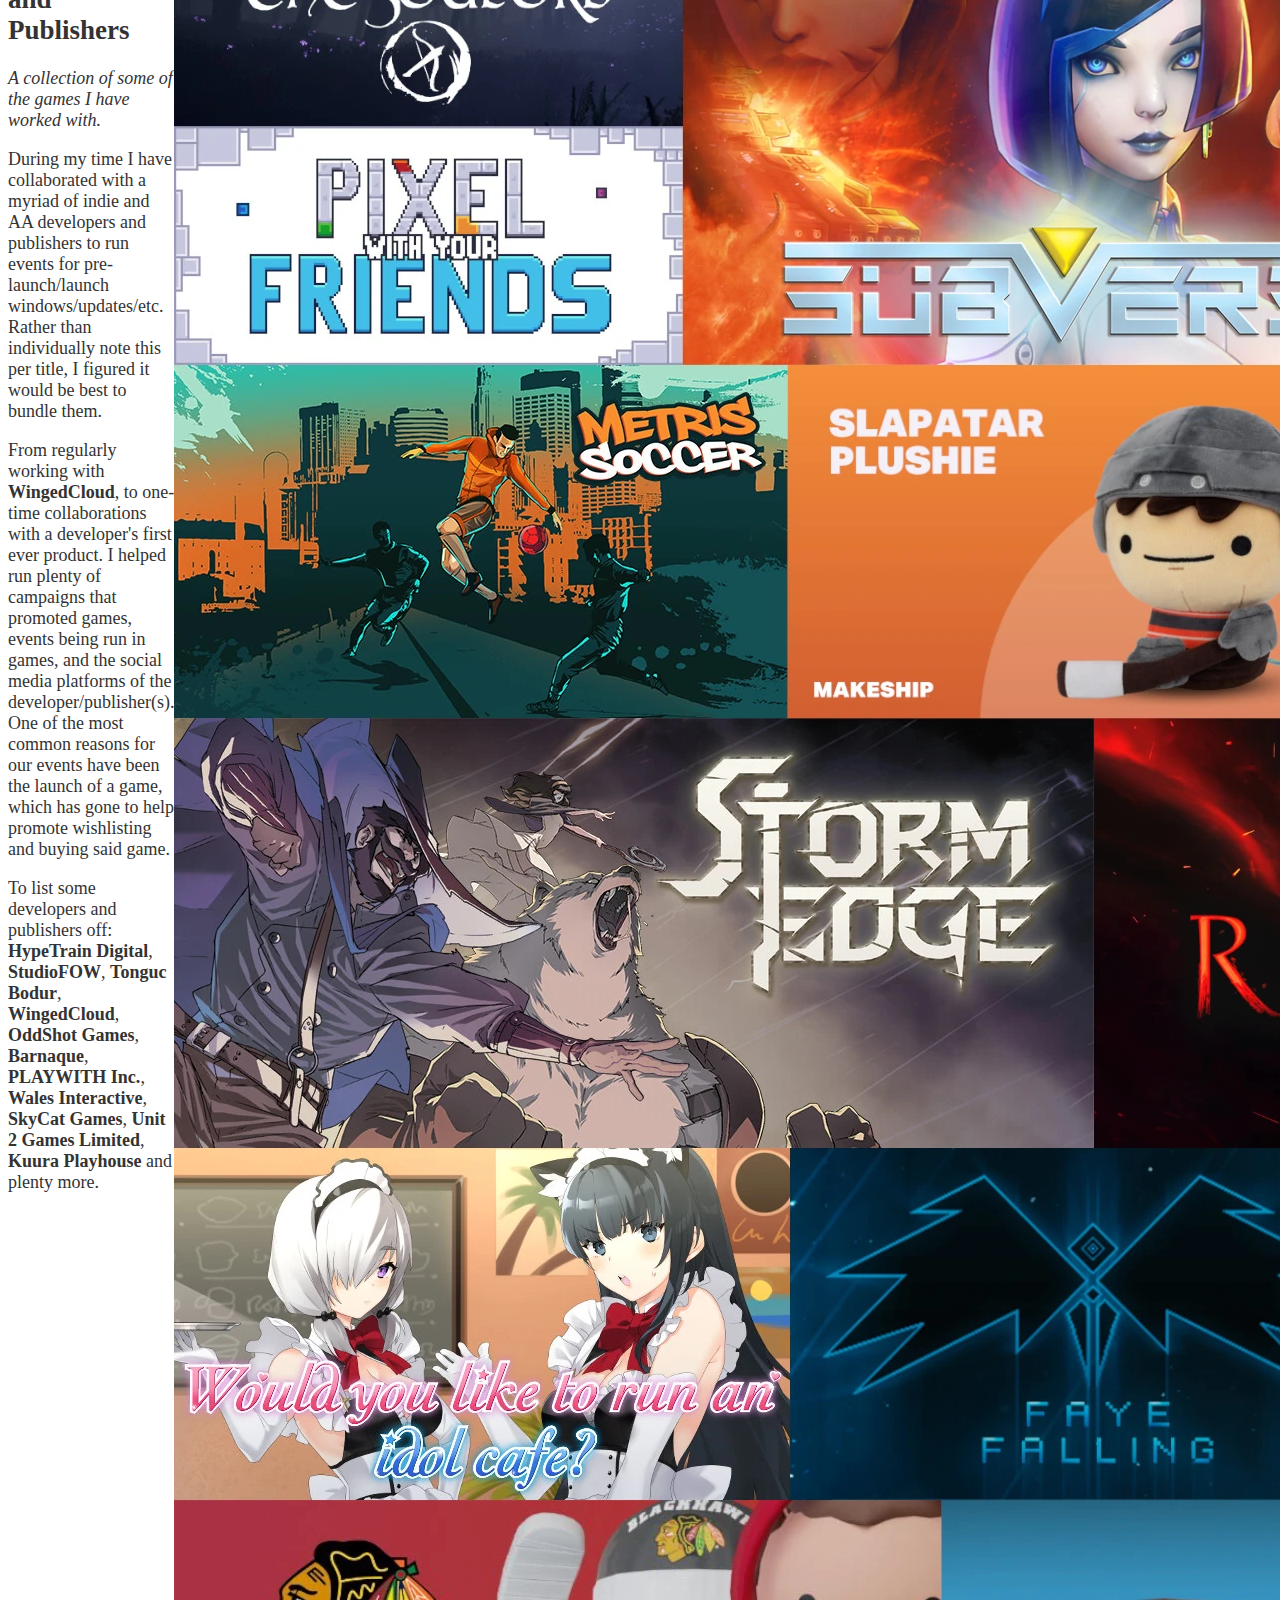
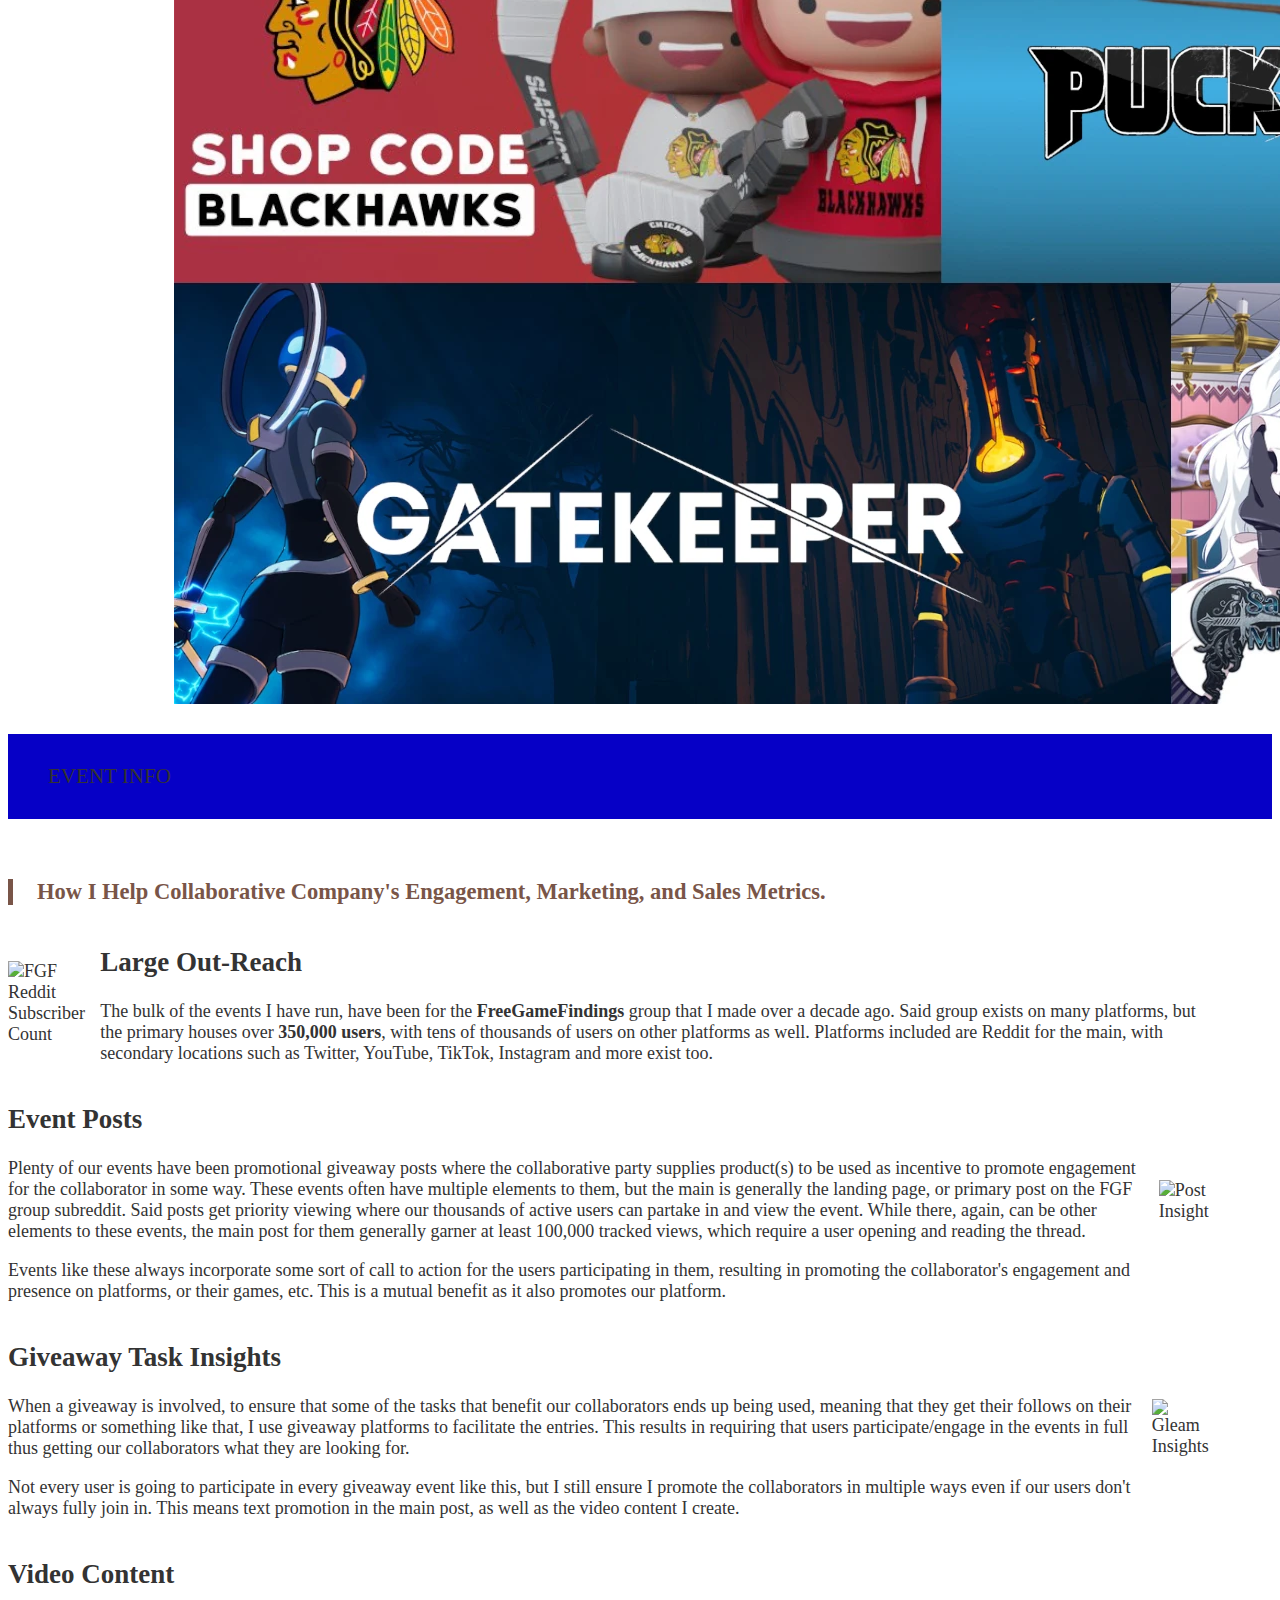
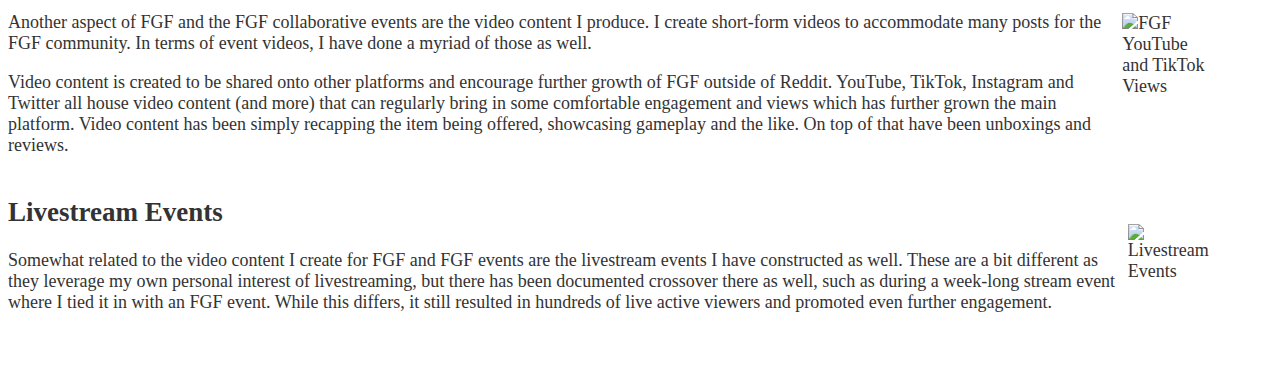
==== commit ad80cf62: "Added MK to events and partner list." ====
--- a/events.html
+++ b/events.html
@@ -234,6 +234,30 @@
 
         <div class="row">
           <div class="col s12 m6">
+            <h2>MechanicalKeyboards.com</h2>
+            <p><i>MK is one of the largest mechanical keyboard storefronts.</i></p>
+            <p>Partnered with many of the top brands in the mechanical keyboard game, mechanicalkeyboards.com is a massive platform for you to get all of your keyboard needs. Prebuilt keyboards, barebones keyboards, keycaps, key switches, plenty of other keyboard components, mice, mouse pads and many many more. As a means of promoting the brand, we worked together on a collaborative event that got more eyes on MK and their products. All the while getting great stuff in the hands of the FGF community. </p>
+            <P>Content of the event consisted of an unboxing, keyboard build and review video, event thread, tweets and the giveaway of their products to many FGF users.</p>
+          </div>
+          <div class="col s12 m6">
+            <img alt="MK Keyboards and Mice" src="/assets/img/events/mechanicalkeyboards-promotion.webp" class="responsive-img center-image"/>
+          </div>
+        </div>
+
+        <div class="row">
+          <div class="col s12 m6">
+            <h2>8BitDo</h2>
+            <p><i>8BitDo is a company that shines in the controller world.</i></p>
+            <p>Highly regarded for making some of the best controllers on the scene, 8BitDo have risen massively in popularity. Be it budget or otherwise, the team here put out some fantastic stuff that the world enjoys. As a means of promoting the brand, we worked together on a collaborative event that showcased their products, and got them in the hands of our users.</p>
+            <P>Content of the event consisted of an unboxing and review video, event thread, tweets and the giveaway of their products to FGF users in Europe, the USA and Canada.</p>
+          </div>
+          <div class="col s12 m6">
+            <img alt="8BitDo Controllers and Keyboards" src="/assets/img/events/8bitdo-promotion.webp" class="responsive-img center-image"/>
+          </div>
+        </div>
+
+        <div class="row">
+          <div class="col s12 m6">
             <h2>AVerMedia</h2>
             <p><i>AVerMedia is a hardware manufacturer specializing in audio equipment, video equipment, and more.</i></p>
             <p>To open 2024, AVerMedia were bringing their brand new line of 4K capture cards to the consumer and business market. I approached the company at the right time to be involved in a campaign that had me promote the new product(s) in live and edited form review/use, an unboxing, and some short form content. On top of that, we promoted the product and the brand with a giveaway event of some of their best products plus the brand new capture cards. We also aided in their engagement and brand awareness while promoting the product.</p>
@@ -253,18 +277,6 @@
           </div>
           <div class="col s12 m6">
             <img alt="Akko Keyboards and Switches" src="/assets/img/events/akko-keyboard-promotion.webp" class="responsive-img center-image"/>
-          </div>
-        </div>
-
-        <div class="row">
-          <div class="col s12 m6">
-            <h2>8BitDo</h2>
-            <p><i>8BitDo is a company that shines in the controller world.</i></p>
-            <p>Highly regarded for making some of the best controllers on the scene, 8BitDo have risen massively in popularity. Be it budget or otherwise, the team here put out some fantastic stuff that the world enjoys. As a means of promoting the brand, we worked together on a collaborative event that showcased their products, and got them in the hands of our users.</p>
-            <P>Content of the event consisted of an unboxing and review video, event thread, tweets and the giveaway of their products to FGF users in Europe, the USA and Canada.</p>
-          </div>
-          <div class="col s12 m6">
-            <img alt="8BitDo Controllers and Keyboards" src="/assets/img/events/8bitdo-promotion.webp" class="responsive-img center-image"/>
           </div>
         </div>
 
